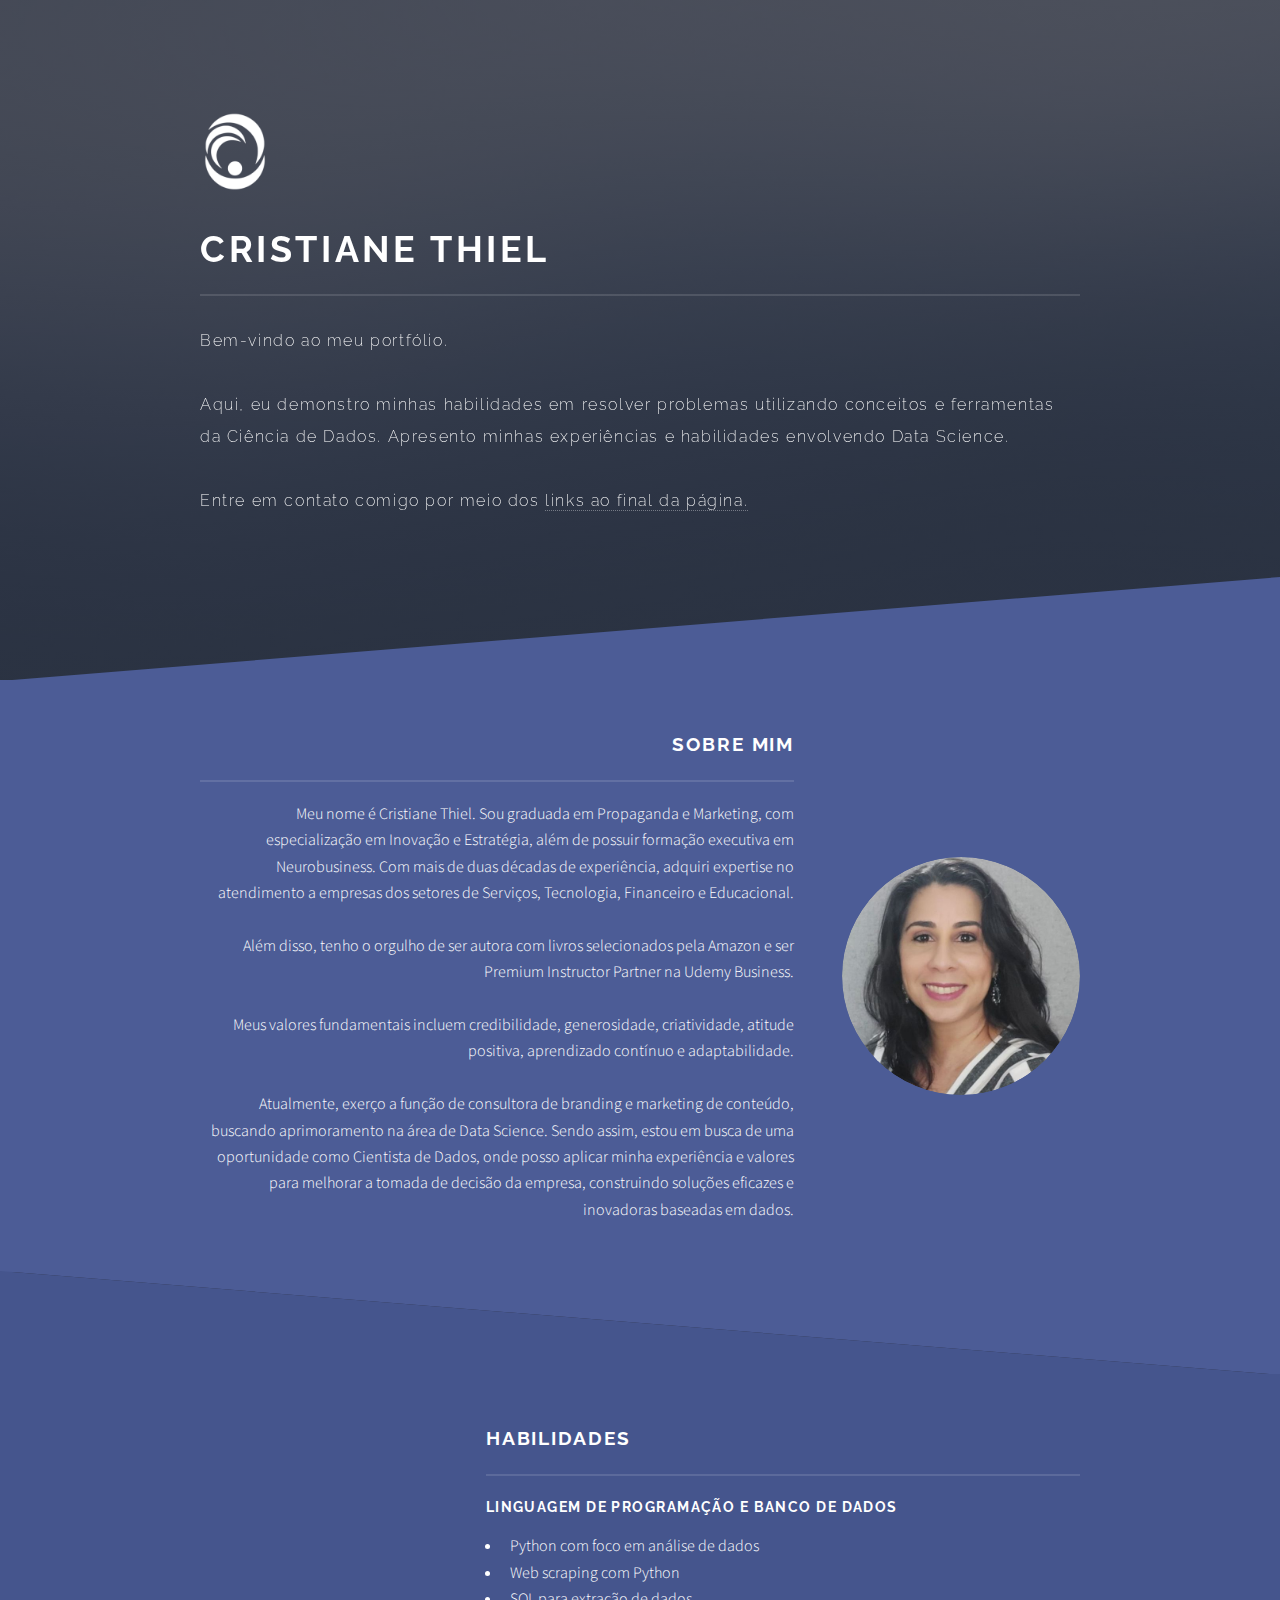
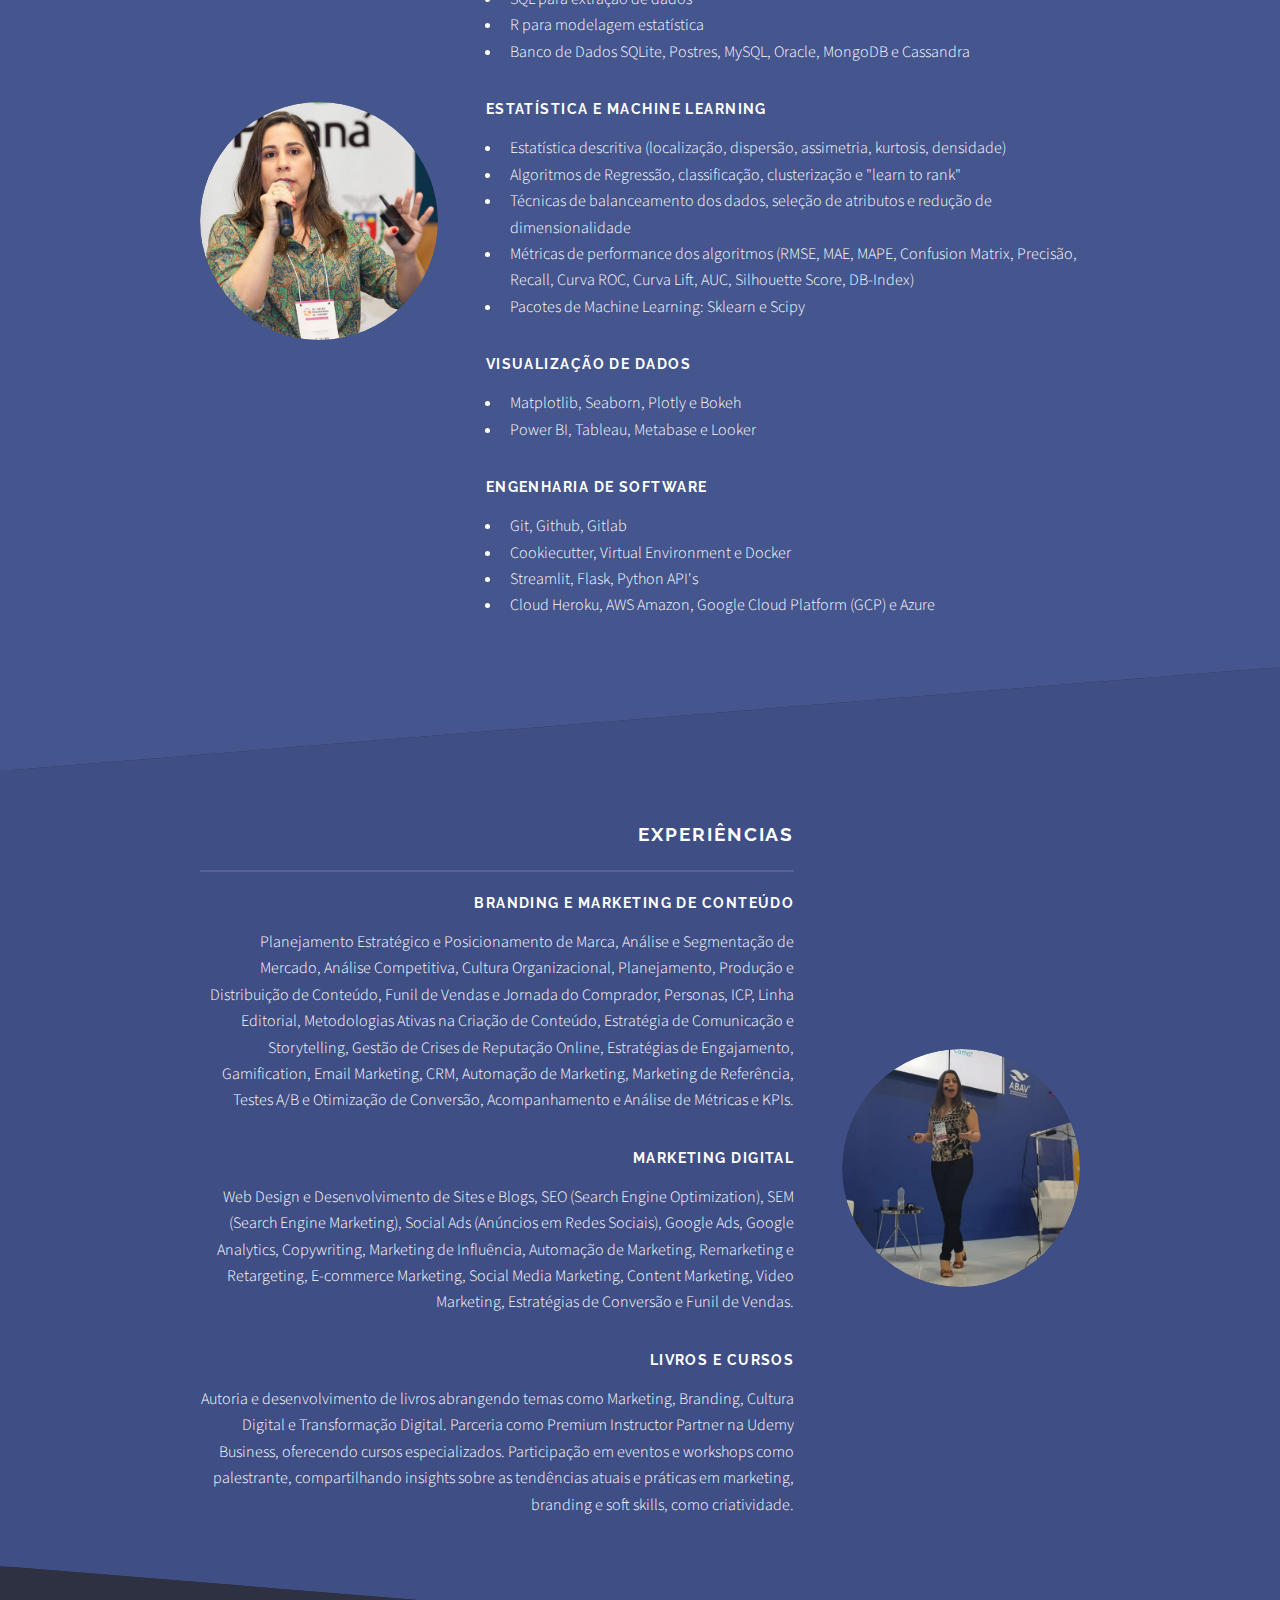
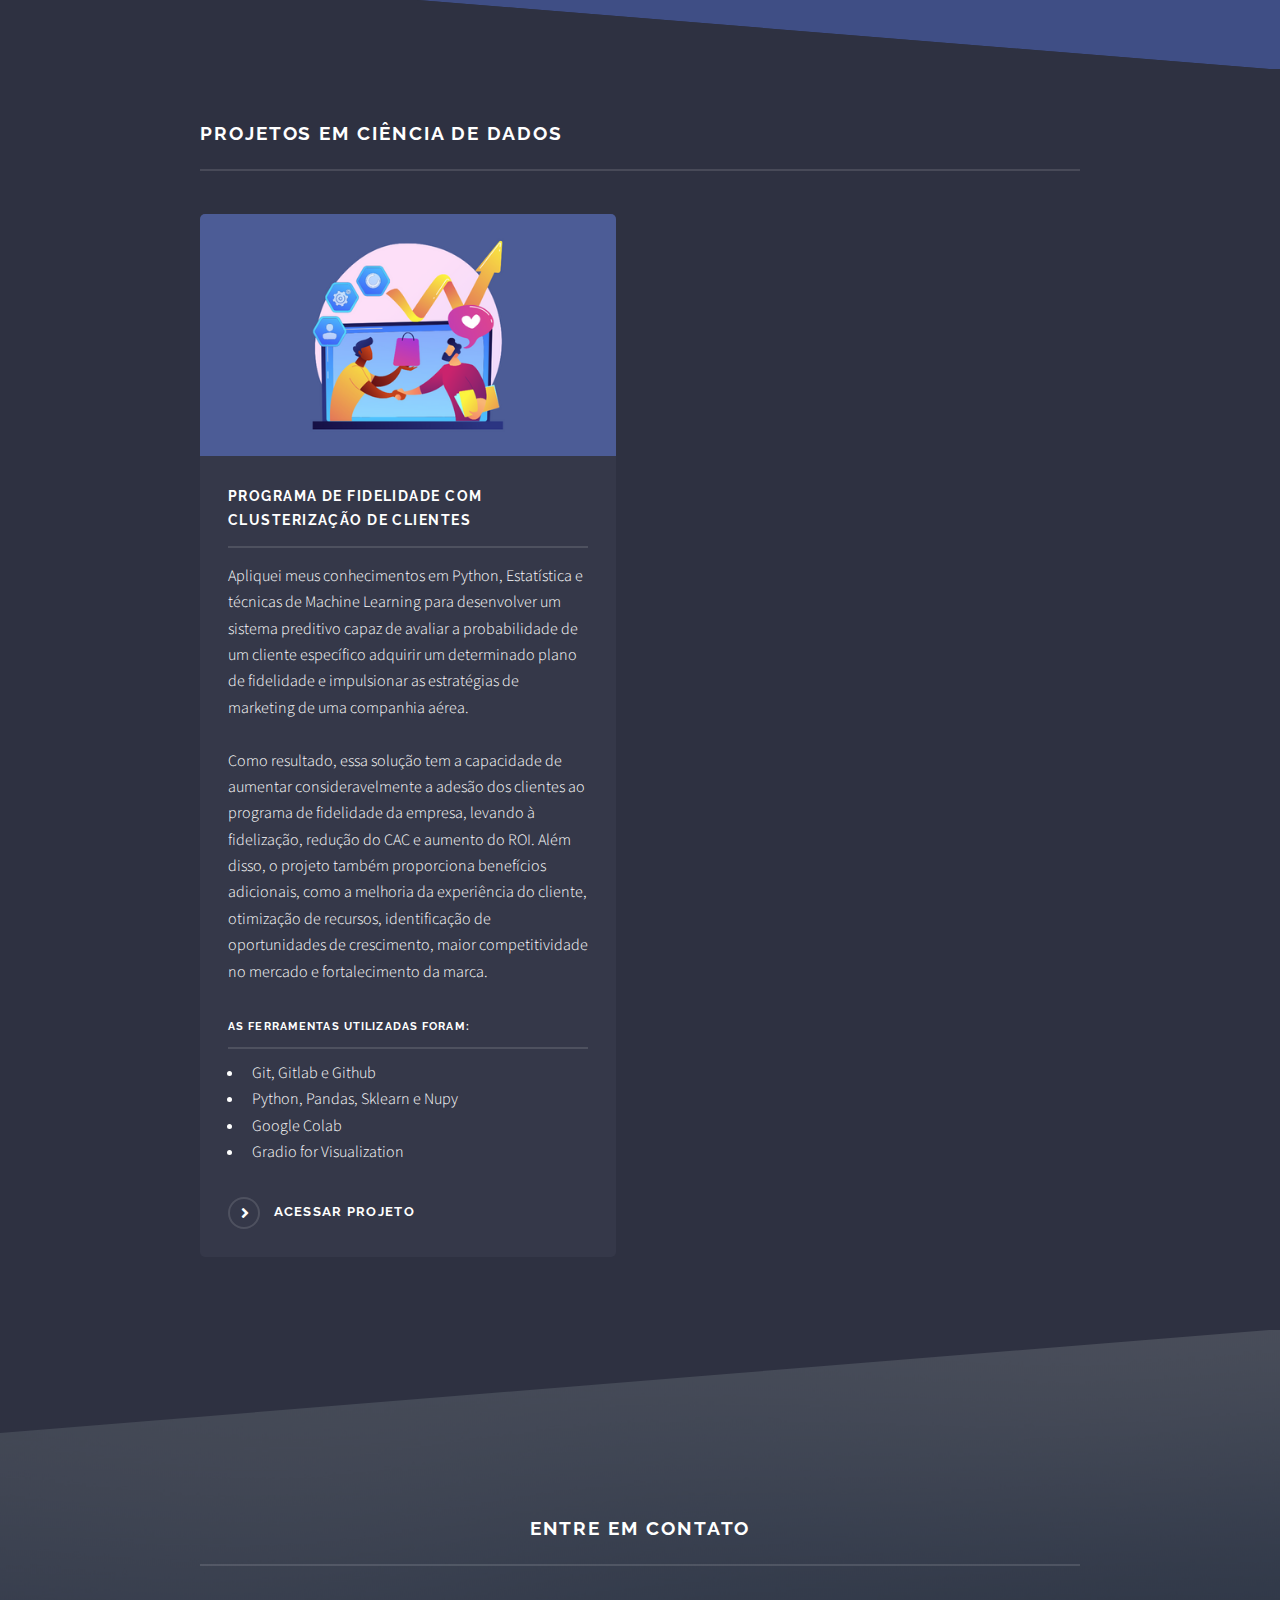
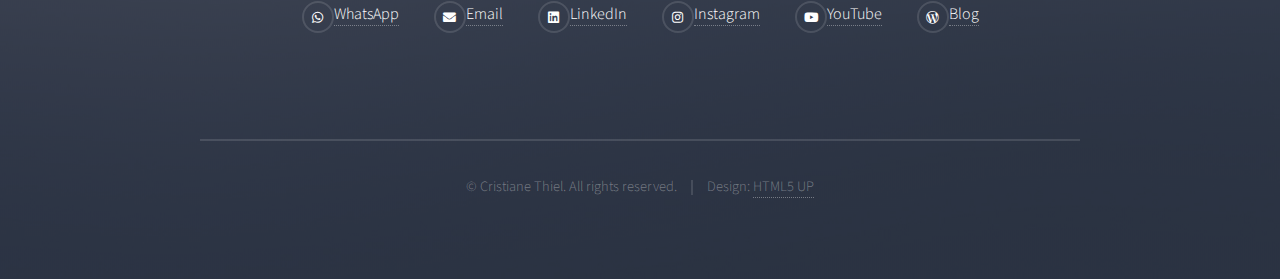
==== index.html @ 47aca39d "first commit" ====
<!DOCTYPE HTML>
<!--
	Solid State by HTML5 UP
	html5up.net | @ajlkn
	Free for personal and commercial use under the CCA 3.0 license (html5up.net/license)
-->
<html>
	<head>
		<title>Cristiane Thiel - Portfólio em Data Science</title>
		<meta charset="utf-8" />
		<meta name="viewport" content="width=device-width, initial-scale=1, user-scalable=no" />
		<link rel="stylesheet" href="assets/css/main.css" />
		<link rel=icon href=images/logo-cristiane-thiel-favicon.png>
		<noscript><link rel="stylesheet" href="assets/css/noscript.css" /></noscript>
	</head>
	<body class="is-preload">

		<!-- Page Wrapper -->
			<div id="page-wrapper">

				<!-- Header -->
					<header id="header" class="alt">
						<h1><a href="index.html">Cristiane Thiel</a></h1>
						<!--<nav>
							<a href="#menu">Menu</a>
						</nav>-->
					</header>

				<!-- Menu -->
					<nav id="menu">
						<div class="inner">
							<h2>Menu</h2>
							<ul class="links">
								<li><a href="index.html">Home</a></li>
								<li><a href="generic.html">Generic</a></li>
								<li><a href="elements.html">Elements</a></li>
								<li><a href="#">Log In</a></li>
								<li><a href="#">Sign Up</a></li>
							</ul>
							<a href="#" class="close">Close</a>
						</div>
					</nav>

				<!-- Banner -->
					<section id="banner">
						<div class="inner">
							<div class="logo"><img src="images/logo-cristiane-thiel.png" width="70" height="79"></span></div>
							<h2>CRISTIANE THIEL</h2>
							<p>Bem-vindo ao meu portfólio.<br><br>Aqui, eu demonstro minhas habilidades em resolver problemas utilizando conceitos e ferramentas da Ciência de Dados. Apresento minhas experiências e habilidades envolvendo Data Science.
								<br><br>Entre em contato comigo por meio dos <a href="#contato">links ao final da página.</a></p>
						</div>
					</section>

				<!-- Wrapper -->
					<section id="wrapper">

						<!-- One -->
							<section id="one" class="wrapper spotlight style1">
								<div class="inner">
									<a href="#" class="image"><img src="images/foto-perfil-cristiane-thiel.jpg" alt="" /></a>
									<div class="content">
										<h2 class="major">Sobre Mim</h2>
										<p>Meu nome é Cristiane Thiel. Sou graduada em Propaganda e Marketing, com especialização em Inovação e Estratégia, além de possuir formação executiva em Neurobusiness. Com mais de duas décadas de experiência, adquiri expertise no atendimento a empresas dos setores de Serviços, Tecnologia, Financeiro e Educacional.<br><br>Além disso, tenho o orgulho de ser autora com livros selecionados pela Amazon e ser Premium Instructor Partner na Udemy Business.<br><br>Meus valores fundamentais incluem credibilidade, generosidade, criatividade, atitude positiva, aprendizado contínuo e adaptabilidade.<br><br>Atualmente, exerço a função de consultora de branding e marketing de conteúdo, buscando aprimoramento na área de Data Science. Sendo assim, estou em busca de uma oportunidade como Cientista de Dados, onde posso aplicar minha experiência e valores para melhorar a tomada de decisão da empresa, construindo soluções eficazes e inovadoras baseadas em dados.<br></p>
										<!--<a href="#" class="special">Learn more</a>-->
									</div>
								</div>
							</section>

						<!-- Two -->
							<section id="two" class="wrapper alt spotlight style2">
								<div class="inner">
									<a href="#" class="image"><img src="images/foto-perfil-cristiane-thiel-palestra-01.jpg" alt="" /></a>
									<div class="content">
										<h2 class="major">Habilidades</h2>
										<h3>Linguagem de Programação e Banco de Dados</h3>
											<ul>
												<li>Python com foco em análise de dados</li>
												<li>Web scraping com Python</li>
												<li>SQL para extração de dados</li>
												<li>R para modelagem estatística</li>
												<li>Banco de Dados SQLite, Postres, MySQL, Oracle, MongoDB e Cassandra</li>
											</ul>
										<h3>Estatística e Machine Learning</h3>
											<ul>
												<li>Estatística descritiva (localização, dispersão, assimetria, kurtosis, densidade)</li>
												<li>Algoritmos de Regressão, classificação, clusterização e "learn to rank"</li>
												<li>Técnicas de balanceamento dos dados, seleção de atributos e redução de dimensionalidade</li>
												<li>Métricas de performance dos algoritmos (RMSE, MAE, MAPE, Confusion Matrix, Precisão, Recall, Curva ROC, Curva Lift, AUC, Silhouette Score, DB-Index)</li>
												<li>Pacotes de Machine Learning: Sklearn e Scipy</li>
											</ul>
										<h3>Visualização de Dados</h3>
											<ul>
												<li>Matplotlib, Seaborn, Plotly e Bokeh</li>
												<li>Power BI, Tableau, Metabase e Looker</li>
											</ul>
										<h3>Engenharia de Software</h3>
											<ul>
												<li>Git, Github, Gitlab</li>
												<li>Cookiecutter, Virtual Environment e Docker</li>
												<li>Streamlit, Flask, Python API's</li>
												<li>Cloud Heroku, AWS Amazon, Google Cloud Platform (GCP) e Azure</li>
											</ul>
										<!--<a href="#" class="special">Saiba Mais?</a>-->
									</div>
								</div>
							</section>

						<!-- Three -->
							<section id="three" class="wrapper spotlight style3">
								<div class="inner">
									<a href="#" class="image"><img src="images/foto-perfil-cristiane-thiel-palestra-02.jpg" alt="" /></a>
									<div class="content">
										<h2 class="major">Experiências</h2>
										<h3>Branding e Marketing de Conteúdo</h3>
										<p>Planejamento Estratégico e Posicionamento de Marca, Análise e Segmentação de Mercado, Análise Competitiva, Cultura Organizacional, Planejamento, Produção e Distribuição de Conteúdo, Funil de Vendas e Jornada do Comprador, Personas, ICP, Linha Editorial, Metodologias Ativas na Criação de Conteúdo, Estratégia de Comunicação e Storytelling, Gestão de Crises de Reputação Online, Estratégias de Engajamento, Gamification, Email Marketing, CRM, Automação de Marketing, Marketing de Referência, Testes A/B e Otimização de Conversão, Acompanhamento e Análise de Métricas e KPIs.</p>
										<h3>Marketing Digital</h3>
										<p>Web Design e Desenvolvimento de Sites e Blogs, SEO (Search Engine Optimization), SEM (Search Engine Marketing), Social Ads (Anúncios em Redes Sociais), Google Ads, Google Analytics, Copywriting, Marketing de Influência, Automação de Marketing, Remarketing e Retargeting, E-commerce Marketing, Social Media Marketing, Content Marketing, Video Marketing, Estratégias de Conversão e Funil de Vendas.</p>
										<h3>Livros e Cursos</h3>
										<p>Autoria e desenvolvimento de livros abrangendo temas como Marketing, Branding, Cultura Digital e Transformação Digital. Parceria como Premium Instructor Partner na Udemy Business, oferecendo cursos especializados. Participação em eventos e workshops como palestrante, compartilhando insights sobre as tendências atuais e práticas em marketing, branding e soft skills, como criatividade.</p>
										<!--<a href="#" class="special">Learn more</a>-->
									</div>
								</div>
							</section>

						<!-- Four -->
							<section id="four" class="wrapper alt style1">
								<div class="inner">
									<h2 class="major">Projetos em Ciência de Dados</h2>
									<section class="features">
										<article>
											<a href="#" class="image"><img src="images/projeto-01.png" alt="" /></a>
											<h3 class="major">Programa de Fidelidade com Clusterização de Clientes</h3>
											<p>
												Apliquei meus conhecimentos em Python, Estatística e técnicas de Machine Learning para desenvolver um sistema preditivo capaz de avaliar a probabilidade de um cliente específico adquirir um determinado plano de fidelidade e impulsionar as estratégias de marketing de uma companhia aérea. <br><br>Como resultado, essa solução tem a capacidade de aumentar consideravelmente a adesão dos clientes ao programa de fidelidade da empresa, levando à fidelização, redução do CAC e aumento do ROI. Além disso, o projeto também proporciona benefícios adicionais, como a melhoria da experiência do cliente, otimização de recursos, identificação de oportunidades de crescimento, maior competitividade no mercado e fortalecimento da marca.</p>
											<h4 class="major">As Ferramentas Utilizadas Foram:</h4>
												<ul>
												<li>Git, Gitlab e Github</li>
												<li>Python, Pandas, Sklearn e Nupy</li>
												<li>Google Colab</li>
												<li>Gradio for Visualization</li>
											</ul>
											<a href="#" class="special">Acessar Projeto</a>
										</article>
										
										<!-- mais projetos...
										
										<article>
											<a href="#" class="image"><img src="images/pic05.jpg" alt="" /></a>
											<h3 class="major">Nisl placerat</h3>
											<p>Lorem ipsum dolor sit amet, consectetur adipiscing vehicula id nulla dignissim dapibus ultrices.</p>
											<a href="#" class="special">Learn more</a>
										</article>
										<article>
											<a href="#" class="image"><img src="images/pic06.jpg" alt="" /></a>
											<h3 class="major">Ante fermentum</h3>
											<p>Lorem ipsum dolor sit amet, consectetur adipiscing vehicula id nulla dignissim dapibus ultrices.</p>
											<a href="#" class="special">Learn more</a>
										</article>
										<article>
											<a href="#" class="image"><img src="images/pic07.jpg" alt="" /></a>
											<h3 class="major">Fusce consequat</h3>
											<p>Lorem ipsum dolor sit amet, consectetur adipiscing vehicula id nulla dignissim dapibus ultrices.</p>
											<a href="#" class="special">Learn more</a>
										</article>
									-->
									</section>
									<!--<ul class="actions">
										<li><a href="#" class="button">Browse All</a></li>
									</ul>-->
								</div>
							</section>

					</section>

				<!-- Footer -->
					<section id="footer">
						<div class="inner">
							<h2 class="major" id="contato">Entre em Contato</h2>
							<!--<p>Preencha o o formulário e envie sua mensagem.</p>
							<form method="post" action="#">
								<div class="fields">
									<div class="field">
										<label for="name">Nome</label>
										<input type="text" name="name" id="name" />
									</div>
									<div class="field">
										<label for="email">Email</label>
										<input type="email" name="email" id="email" />
									</div>
									<div class="field">
										<label for="message">Mensagem</label>
										<textarea name="message" id="message" rows="4"></textarea>
									</div>
								</div>
								<ul class="actions">
									<li><input type="submit" value="Enviar" /></li>
								</ul>
							</form>
						-->
							<ul class="contact">
								<li class="icon brands fa-whatsapp"><a href="https://api.whatsapp.com/send?phone=5521995182221" target="_blank">WhatsApp</a></li>
								<li class="icon solid fa-envelope"><a href="mailto:datascience@cristianethiel.com.br" target="_blank">Email</a></li>
								<li class="icon brands fa-linkedin"><a href="https://www.linkedin.com/in/cristianethiel/" target="_blank">LinkedIn</a></li>
								<li class="icon brands fa-instagram"><a href="https://www.instagram.com/cristianethiel/" target="_blank">Instagram</a></li>
								<li class="icon brands fa-youtube"><a href="https://www.youtube.com/channel/UCXxcQu6K8jNsBIZV1xP_kGg?sub_confirmation=1" target="_blank">YouTube</a></li>
								<li class="icon brands fa-wordpress-simple"><a href="https://cristianethiel.com.br/" target="_blank">Blog</a></li>
							</ul>
							<ul class="copyright">
								<li>&copy; Cristiane Thiel. All rights reserved.</li><li>Design: <a href="http://html5up.net">HTML5 UP</a></li>
							</ul>
						</div>
					</section>

			</div>

		<!-- Scripts -->
			<script src="assets/js/jquery.min.js"></script>
			<script src="assets/js/jquery.scrollex.min.js"></script>
			<script src="assets/js/browser.min.js"></script>
			<script src="assets/js/breakpoints.min.js"></script>
			<script src="assets/js/util.js"></script>
			<script src="assets/js/main.js"></script>

	</body>
</html>
---- assets/css/main.css ----
@import url(fontawesome-all.min.css);
@import url("https://fonts.googleapis.com/css?family=Raleway:200,700|Source+Sans+Pro:300,600,300italic,600italic");

/*
	Solid State by HTML5 UP
	html5up.net | @ajlkn
	Free for personal and commercial use under the CCA 3.0 license (html5up.net/license)
*/

html, body, div, span, applet, object,
iframe, h1, h2, h3, h4, h5, h6, p, blockquote,
pre, a, abbr, acronym, address, big, cite,
code, del, dfn, em, img, ins, kbd, q, s, samp,
small, strike, strong, sub, sup, tt, var, b,
u, i, center, dl, dt, dd, ol, ul, li, fieldset,
form, label, legend, table, caption, tbody,
tfoot, thead, tr, th, td, article, aside,
canvas, details, embed, figure, figcaption,
footer, header, hgroup, menu, nav, output, ruby,
section, summary, time, mark, audio, video {
	margin: 0;
	padding: 0;
	border: 0;
	font-size: 100%;
	font: inherit;
	vertical-align: baseline;}

article, aside, details, figcaption, figure,
footer, header, hgroup, menu, nav, section {
	display: block;}

body {
	line-height: 1;
}

ol, ul {
	list-style: none;
}

blockquote, q {
	quotes: none;
}

	blockquote:before, blockquote:after, q:before, q:after {
		content: '';
		content: none;
	}

table {
	border-collapse: collapse;
	border-spacing: 0;
}

body {
	-webkit-text-size-adjust: none;
}

mark {
	background-color: transparent;
	color: inherit;
}

input::-moz-focus-inner {
	border: 0;
	padding: 0;
}

input, select, textarea {
	-moz-appearance: none;
	-webkit-appearance: none;
	-ms-appearance: none;
	appearance: none;
}

/* Basic */

	@-ms-viewport {
		width: device-width;
	}

	body {
		-ms-overflow-style: scrollbar;
	}

	@media screen and (max-width: 480px) {

		html, body {
			min-width: 320px;
		}

	}

	html {
		box-sizing: border-box;
	}

	*, *:before, *:after {
		box-sizing: inherit;
	}

	body {
		background-color: #2e3141;
		background-image: linear-gradient(to top, rgba(46, 49, 65, 0.8), rgba(46, 49, 65, 0.8)), url("../../images/bg.jpg");
		background-size: auto,
 cover;
		background-attachment: fixed,
 fixed;
		background-position: center,
 center;
	}

		body.is-preload *, body.is-preload *:before, body.is-preload *:after {
			-moz-animation: none !important;
			-webkit-animation: none !important;
			-ms-animation: none !important;
			animation: none !important;
			-moz-transition: none !important;
			-webkit-transition: none !important;
			-ms-transition: none !important;
			transition: none !important;
		}

/* Type */

	body, input, select, textarea {
		color: #ffffff;
		font-family: "Source Sans Pro", Helvetica, sans-serif;
		font-size: 16.5pt;
		font-weight: 300;
		line-height: 1.65;
	}

		@media screen and (max-width: 1680px) {

			body, input, select, textarea {
				font-size: 13pt;
			}

		}

		@media screen and (max-width: 1280px) {

			body, input, select, textarea {
				font-size: 12pt;
			}

		}

		@media screen and (max-width: 980px) {

			body, input, select, textarea {
				font-size: 12pt;
			}

		}

		@media screen and (max-width: 736px) {

			body, input, select, textarea {
				font-size: 12pt;
			}

		}

		@media screen and (max-width: 480px) {

			body, input, select, textarea {
				font-size: 12pt;
			}

		}

	a {
		-moz-transition: color 0.2s ease-in-out, border-bottom-color 0.2s ease-in-out;
		-webkit-transition: color 0.2s ease-in-out, border-bottom-color 0.2s ease-in-out;
		-ms-transition: color 0.2s ease-in-out, border-bottom-color 0.2s ease-in-out;
		transition: color 0.2s ease-in-out, border-bottom-color 0.2s ease-in-out;
		border-bottom: dotted 1px rgba(255, 255, 255, 0.35);
		color: #ffffff;
		text-decoration: none;
	}

		a:hover {
			border-bottom-color: transparent;
			color: #ffffff !important;
		}

		a.special:not(.button) {
			text-decoration: none;
			border-bottom: 0;
			display: block;
			font-family: Raleway, Helvetica, sans-serif;
			font-size: 0.8em;
			font-weight: 700;
			letter-spacing: 0.1em;
			margin: 0 0 2em 0;
			text-transform: uppercase;
		}

			a.special:not(.button):before {
				-moz-osx-font-smoothing: grayscale;
				-webkit-font-smoothing: antialiased;
				display: inline-block;
				font-style: normal;
				font-variant: normal;
				text-rendering: auto;
				line-height: 1;
				text-transform: none !important;
				font-family: 'Font Awesome 5 Free';
				font-weight: 900;
			}

			a.special:not(.button):before {
				-moz-transition: background-color 0.2s ease-in-out;
				-webkit-transition: background-color 0.2s ease-in-out;
				-ms-transition: background-color 0.2s ease-in-out;
				transition: background-color 0.2s ease-in-out;
				border-radius: 100%;
				border: solid 2px rgba(255, 255, 255, 0.125);
				content: '\f105';
				display: inline-block;
				font-size: 1.25em;
				height: 2em;
				line-height: 1.75em;
				margin-right: 0.85em;
				text-align: center;
				text-indent: 0.15em;
				vertical-align: middle;
				width: 2em;
			}

			a.special:not(.button):hover:before {
				background-color: rgba(255, 255, 255, 0.025);
			}

			a.special:not(.button):active:before {
				background-color: rgba(255, 255, 255, 0.075);
			}

	strong, b {
		color: #ffffff;
		font-weight: 600;
	}

	em, i {
		font-style: italic;
	}

	p {
		margin: 0 0 2em 0;
	}

	h1, h2, h3, h4, h5, h6 {
		color: #ffffff;
		font-family: Raleway, Helvetica, sans-serif;
		font-weight: 700;
		letter-spacing: 0.1em;
		margin: 0 0 1em 0;
		text-transform: uppercase;
	}

		h1 a, h2 a, h3 a, h4 a, h5 a, h6 a {
			color: inherit;
			text-decoration: none;
			border-bottom: 0;
		}

		h1 span, h2 span, h3 span, h4 span, h5 span, h6 span {
			font-weight: 200;
		}

		h1.major, h2.major, h3.major, h4.major, h5.major, h6.major {
			padding-bottom: 1em;
			border-bottom: solid 2px rgba(255, 255, 255, 0.125);
		}

	h2 {
		font-size: 1.2em;
	}

	h3 {
		font-size: 0.9em;
	}

	h4 {
		font-size: 0.7em;
	}

	h5 {
		font-size: 0.7em;
	}

	h6 {
		font-size: 0.7em;
	}

	@media screen and (max-width: 736px) {

		h2 {
			font-size: 1em;
		}

		h3 {
			font-size: 0.8em;
		}

	}

	sub {
		font-size: 0.8em;
		position: relative;
		top: 0.5em;
	}

	sup {
		font-size: 0.8em;
		position: relative;
		top: -0.5em;
	}

	blockquote {
		border-left: solid 4px rgba(255, 255, 255, 0.125);
		font-style: italic;
		margin: 0 0 2em 0;
		padding: 0.5em 0 0.5em 2em;
	}

	code {
		background: rgba(255, 255, 255, 0.025);
		border-radius: 5px;
		border: solid 2px rgba(255, 255, 255, 0.125);
		font-family: "Courier New", monospace;
		font-size: 0.9em;
		margin: 0 0.25em;
		padding: 0.25em 0.65em;
	}

	pre {
		-webkit-overflow-scrolling: touch;
		font-family: "Courier New", monospace;
		font-size: 0.9em;
		margin: 0 0 2em 0;
	}

		pre code {
			display: block;
			line-height: 1.75em;
			padding: 1em 1.5em;
			overflow-x: auto;
		}

	hr {
		border: 0;
		border-bottom: solid 2px rgba(255, 255, 255, 0.125);
		margin: 2.5em 0;
	}

		hr.major {
			margin: 4em 0;
		}

	.align-left {
		text-align: left;
	}

	.align-center {
		text-align: center;
	}

	.align-right {
		text-align: right;
	}

/* Row */

	.row {
		display: flex;
		flex-wrap: wrap;
		box-sizing: border-box;
		align-items: stretch;
	}

		.row > * {
			box-sizing: border-box;
		}

		.row.gtr-uniform > * > :last-child {
			margin-bottom: 0;
		}

		.row.aln-left {
			justify-content: flex-start;
		}

		.row.aln-center {
			justify-content: center;
		}

		.row.aln-right {
			justify-content: flex-end;
		}

		.row.aln-top {
			align-items: flex-start;
		}

		.row.aln-middle {
			align-items: center;
		}

		.row.aln-bottom {
			align-items: flex-end;
		}

		.row > .imp {
			order: -1;
		}

		.row > .col-1 {
			width: 8.33333%;
		}

		.row > .off-1 {
			margin-left: 8.33333%;
		}

		.row > .col-2 {
			width: 16.66667%;
		}

		.row > .off-2 {
			margin-left: 16.66667%;
		}

		.row > .col-3 {
			width: 25%;
		}

		.row > .off-3 {
			margin-left: 25%;
		}

		.row > .col-4 {
			width: 33.33333%;
		}

		.row > .off-4 {
			margin-left: 33.33333%;
		}

		.row > .col-5 {
			width: 41.66667%;
		}

		.row > .off-5 {
			margin-left: 41.66667%;
		}

		.row > .col-6 {
			width: 50%;
		}

		.row > .off-6 {
			margin-left: 50%;
		}

		.row > .col-7 {
			width: 58.33333%;
		}

		.row > .off-7 {
			margin-left: 58.33333%;
		}

		.row > .col-8 {
			width: 66.66667%;
		}

		.row > .off-8 {
			margin-left: 66.66667%;
		}

		.row > .col-9 {
			width: 75%;
		}

		.row > .off-9 {
			margin-left: 75%;
		}

		.row > .col-10 {
			width: 83.33333%;
		}

		.row > .off-10 {
			margin-left: 83.33333%;
		}

		.row > .col-11 {
			width: 91.66667%;
		}

		.row > .off-11 {
			margin-left: 91.66667%;
		}

		.row > .col-12 {
			width: 100%;
		}

		.row > .off-12 {
			margin-left: 100%;
		}

		.row.gtr-0 {
			margin-top: 0;
			margin-left: 0em;
		}

			.row.gtr-0 > * {
				padding: 0 0 0 0em;
			}

			.row.gtr-0.gtr-uniform {
				margin-top: 0em;
			}

				.row.gtr-0.gtr-uniform > * {
					padding-top: 0em;
				}

		.row.gtr-25 {
			margin-top: 0;
			margin-left: -0.4375em;
		}

			.row.gtr-25 > * {
				padding: 0 0 0 0.4375em;
			}

			.row.gtr-25.gtr-uniform {
				margin-top: -0.4375em;
			}

				.row.gtr-25.gtr-uniform > * {
					padding-top: 0.4375em;
				}

		.row.gtr-50 {
			margin-top: 0;
			margin-left: -0.875em;
		}

			.row.gtr-50 > * {
				padding: 0 0 0 0.875em;
			}

			.row.gtr-50.gtr-uniform {
				margin-top: -0.875em;
			}

				.row.gtr-50.gtr-uniform > * {
					padding-top: 0.875em;
				}

		.row {
			margin-top: 0;
			margin-left: -1.75em;
		}

			.row > * {
				padding: 0 0 0 1.75em;
			}

			.row.gtr-uniform {
				margin-top: -1.75em;
			}

				.row.gtr-uniform > * {
					padding-top: 1.75em;
				}

		.row.gtr-150 {
			margin-top: 0;
			margin-left: -2.625em;
		}

			.row.gtr-150 > * {
				padding: 0 0 0 2.625em;
			}

			.row.gtr-150.gtr-uniform {
				margin-top: -2.625em;
			}

				.row.gtr-150.gtr-uniform > * {
					padding-top: 2.625em;
				}

		.row.gtr-200 {
			margin-top: 0;
			margin-left: -3.5em;
		}

			.row.gtr-200 > * {
				padding: 0 0 0 3.5em;
			}

			.row.gtr-200.gtr-uniform {
				margin-top: -3.5em;
			}

				.row.gtr-200.gtr-uniform > * {
					padding-top: 3.5em;
				}

		@media screen and (max-width: 1680px) {

			.row {
				display: flex;
				flex-wrap: wrap;
				box-sizing: border-box;
				align-items: stretch;
			}

				.row > * {
					box-sizing: border-box;
				}

				.row.gtr-uniform > * > :last-child {
					margin-bottom: 0;
				}

				.row.aln-left {
					justify-content: flex-start;
				}

				.row.aln-center {
					justify-content: center;
				}

				.row.aln-right {
					justify-content: flex-end;
				}

				.row.aln-top {
					align-items: flex-start;
				}

				.row.aln-middle {
					align-items: center;
				}

				.row.aln-bottom {
					align-items: flex-end;
				}

				.row > .imp-xlarge {
					order: -1;
				}

				.row > .col-1-xlarge {
					width: 8.33333%;
				}

				.row > .off-1-xlarge {
					margin-left: 8.33333%;
				}

				.row > .col-2-xlarge {
					width: 16.66667%;
				}

				.row > .off-2-xlarge {
					margin-left: 16.66667%;
				}

				.row > .col-3-xlarge {
					width: 25%;
				}

				.row > .off-3-xlarge {
					margin-left: 25%;
				}

				.row > .col-4-xlarge {
					width: 33.33333%;
				}

				.row > .off-4-xlarge {
					margin-left: 33.33333%;
				}

				.row > .col-5-xlarge {
					width: 41.66667%;
				}

				.row > .off-5-xlarge {
					margin-left: 41.66667%;
				}

				.row > .col-6-xlarge {
					width: 50%;
				}

				.row > .off-6-xlarge {
					margin-left: 50%;
				}

				.row > .col-7-xlarge {
					width: 58.33333%;
				}

				.row > .off-7-xlarge {
					margin-left: 58.33333%;
				}

				.row > .col-8-xlarge {
					width: 66.66667%;
				}

				.row > .off-8-xlarge {
					margin-left: 66.66667%;
				}

				.row > .col-9-xlarge {
					width: 75%;
				}

				.row > .off-9-xlarge {
					margin-left: 75%;
				}

				.row > .col-10-xlarge {
					width: 83.33333%;
				}

				.row > .off-10-xlarge {
					margin-left: 83.33333%;
				}

				.row > .col-11-xlarge {
					width: 91.66667%;
				}

				.row > .off-11-xlarge {
					margin-left: 91.66667%;
				}

				.row > .col-12-xlarge {
					width: 100%;
				}

				.row > .off-12-xlarge {
					margin-left: 100%;
				}

				.row.gtr-0 {
					margin-top: 0;
					margin-left: 0em;
				}

					.row.gtr-0 > * {
						padding: 0 0 0 0em;
					}

					.row.gtr-0.gtr-uniform {
						margin-top: 0em;
					}

						.row.gtr-0.gtr-uniform > * {
							padding-top: 0em;
						}

				.row.gtr-25 {
					margin-top: 0;
					margin-left: -0.4375em;
				}

					.row.gtr-25 > * {
						padding: 0 0 0 0.4375em;
					}

					.row.gtr-25.gtr-uniform {
						margin-top: -0.4375em;
					}

						.row.gtr-25.gtr-uniform > * {
							padding-top: 0.4375em;
						}

				.row.gtr-50 {
					margin-top: 0;
					margin-left: -0.875em;
				}

					.row.gtr-50 > * {
						padding: 0 0 0 0.875em;
					}

					.row.gtr-50.gtr-uniform {
						margin-top: -0.875em;
					}

						.row.gtr-50.gtr-uniform > * {
							padding-top: 0.875em;
						}

				.row {
					margin-top: 0;
					margin-left: -1.75em;
				}

					.row > * {
						padding: 0 0 0 1.75em;
					}

					.row.gtr-uniform {
						margin-top: -1.75em;
					}

						.row.gtr-uniform > * {
							padding-top: 1.75em;
						}

				.row.gtr-150 {
					margin-top: 0;
					margin-left: -2.625em;
				}

					.row.gtr-150 > * {
						padding: 0 0 0 2.625em;
					}

					.row.gtr-150.gtr-uniform {
						margin-top: -2.625em;
					}

						.row.gtr-150.gtr-uniform > * {
							padding-top: 2.625em;
						}

				.row.gtr-200 {
					margin-top: 0;
					margin-left: -3.5em;
				}

					.row.gtr-200 > * {
						padding: 0 0 0 3.5em;
					}

					.row.gtr-200.gtr-uniform {
						margin-top: -3.5em;
					}

						.row.gtr-200.gtr-uniform > * {
							padding-top: 3.5em;
						}

		}

		@media screen and (max-width: 1280px) {

			.row {
				display: flex;
				flex-wrap: wrap;
				box-sizing: border-box;
				align-items: stretch;
			}

				.row > * {
					box-sizing: border-box;
				}

				.row.gtr-uniform > * > :last-child {
					margin-bottom: 0;
				}

				.row.aln-left {
					justify-content: flex-start;
				}

				.row.aln-center {
					justify-content: center;
				}

				.row.aln-right {
					justify-content: flex-end;
				}

				.row.aln-top {
					align-items: flex-start;
				}

				.row.aln-middle {
					align-items: center;
				}

				.row.aln-bottom {
					align-items: flex-end;
				}

				.row > .imp-large {
					order: -1;
				}

				.row > .col-1-large {
					width: 8.33333%;
				}

				.row > .off-1-large {
					margin-left: 8.33333%;
				}

				.row > .col-2-large {
					width: 16.66667%;
				}

				.row > .off-2-large {
					margin-left: 16.66667%;
				}

				.row > .col-3-large {
					width: 25%;
				}

				.row > .off-3-large {
					margin-left: 25%;
				}

				.row > .col-4-large {
					width: 33.33333%;
				}

				.row > .off-4-large {
					margin-left: 33.33333%;
				}

				.row > .col-5-large {
					width: 41.66667%;
				}

				.row > .off-5-large {
					margin-left: 41.66667%;
				}

				.row > .col-6-large {
					width: 50%;
				}

				.row > .off-6-large {
					margin-left: 50%;
				}

				.row > .col-7-large {
					width: 58.33333%;
				}

				.row > .off-7-large {
					margin-left: 58.33333%;
				}

				.row > .col-8-large {
					width: 66.66667%;
				}

				.row > .off-8-large {
					margin-left: 66.66667%;
				}

				.row > .col-9-large {
					width: 75%;
				}

				.row > .off-9-large {
					margin-left: 75%;
				}

				.row > .col-10-large {
					width: 83.33333%;
				}

				.row > .off-10-large {
					margin-left: 83.33333%;
				}

				.row > .col-11-large {
					width: 91.66667%;
				}

				.row > .off-11-large {
					margin-left: 91.66667%;
				}

				.row > .col-12-large {
					width: 100%;
				}

				.row > .off-12-large {
					margin-left: 100%;
				}

				.row.gtr-0 {
					margin-top: 0;
					margin-left: 0em;
				}

					.row.gtr-0 > * {
						padding: 0 0 0 0em;
					}

					.row.gtr-0.gtr-uniform {
						margin-top: 0em;
					}

						.row.gtr-0.gtr-uniform > * {
							padding-top: 0em;
						}

				.row.gtr-25 {
					margin-top: 0;
					margin-left: -0.4375em;
				}

					.row.gtr-25 > * {
						padding: 0 0 0 0.4375em;
					}

					.row.gtr-25.gtr-uniform {
						margin-top: -0.4375em;
					}

						.row.gtr-25.gtr-uniform > * {
							padding-top: 0.4375em;
						}

				.row.gtr-50 {
					margin-top: 0;
					margin-left: -0.875em;
				}

					.row.gtr-50 > * {
						padding: 0 0 0 0.875em;
					}

					.row.gtr-50.gtr-uniform {
						margin-top: -0.875em;
					}

						.row.gtr-50.gtr-uniform > * {
							padding-top: 0.875em;
						}

				.row {
					margin-top: 0;
					margin-left: -1.75em;
				}

					.row > * {
						padding: 0 0 0 1.75em;
					}

					.row.gtr-uniform {
						margin-top: -1.75em;
					}

						.row.gtr-uniform > * {
							padding-top: 1.75em;
						}

				.row.gtr-150 {
					margin-top: 0;
					margin-left: -2.625em;
				}

					.row.gtr-150 > * {
						padding: 0 0 0 2.625em;
					}

					.row.gtr-150.gtr-uniform {
						margin-top: -2.625em;
					}

						.row.gtr-150.gtr-uniform > * {
							padding-top: 2.625em;
						}

				.row.gtr-200 {
					margin-top: 0;
					margin-left: -3.5em;
				}

					.row.gtr-200 > * {
						padding: 0 0 0 3.5em;
					}

					.row.gtr-200.gtr-uniform {
						margin-top: -3.5em;
					}

						.row.gtr-200.gtr-uniform > * {
							padding-top: 3.5em;
						}

		}

		@media screen and (max-width: 980px) {

			.row {
				display: flex;
				flex-wrap: wrap;
				box-sizing: border-box;
				align-items: stretch;
			}

				.row > * {
					box-sizing: border-box;
				}

				.row.gtr-uniform > * > :last-child {
					margin-bottom: 0;
				}

				.row.aln-left {
					justify-content: flex-start;
				}

				.row.aln-center {
					justify-content: center;
				}

				.row.aln-right {
					justify-content: flex-end;
				}

				.row.aln-top {
					align-items: flex-start;
				}

				.row.aln-middle {
					align-items: center;
				}

				.row.aln-bottom {
					align-items: flex-end;
				}

				.row > .imp-medium {
					order: -1;
				}

				.row > .col-1-medium {
					width: 8.33333%;
				}

				.row > .off-1-medium {
					margin-left: 8.33333%;
				}

				.row > .col-2-medium {
					width: 16.66667%;
				}

				.row > .off-2-medium {
					margin-left: 16.66667%;
				}

				.row > .col-3-medium {
					width: 25%;
				}

				.row > .off-3-medium {
					margin-left: 25%;
				}

				.row > .col-4-medium {
					width: 33.33333%;
				}

				.row > .off-4-medium {
					margin-left: 33.33333%;
				}

				.row > .col-5-medium {
					width: 41.66667%;
				}

				.row > .off-5-medium {
					margin-left: 41.66667%;
				}

				.row > .col-6-medium {
					width: 50%;
				}

				.row > .off-6-medium {
					margin-left: 50%;
				}

				.row > .col-7-medium {
					width: 58.33333%;
				}

				.row > .off-7-medium {
					margin-left: 58.33333%;
				}

				.row > .col-8-medium {
					width: 66.66667%;
				}

				.row > .off-8-medium {
					margin-left: 66.66667%;
				}

				.row > .col-9-medium {
					width: 75%;
				}

				.row > .off-9-medium {
					margin-left: 75%;
				}

				.row > .col-10-medium {
					width: 83.33333%;
				}

				.row > .off-10-medium {
					margin-left: 83.33333%;
				}

				.row > .col-11-medium {
					width: 91.66667%;
				}

				.row > .off-11-medium {
					margin-left: 91.66667%;
				}

				.row > .col-12-medium {
					width: 100%;
				}

				.row > .off-12-medium {
					margin-left: 100%;
				}

				.row.gtr-0 {
					margin-top: 0;
					margin-left: 0em;
				}

					.row.gtr-0 > * {
						padding: 0 0 0 0em;
					}

					.row.gtr-0.gtr-uniform {
						margin-top: 0em;
					}

						.row.gtr-0.gtr-uniform > * {
							padding-top: 0em;
						}

				.row.gtr-25 {
					margin-top: 0;
					margin-left: -0.4375em;
				}

					.row.gtr-25 > * {
						padding: 0 0 0 0.4375em;
					}

					.row.gtr-25.gtr-uniform {
						margin-top: -0.4375em;
					}

						.row.gtr-25.gtr-uniform > * {
							padding-top: 0.4375em;
						}

				.row.gtr-50 {
					margin-top: 0;
					margin-left: -0.875em;
				}

					.row.gtr-50 > * {
						padding: 0 0 0 0.875em;
					}

					.row.gtr-50.gtr-uniform {
						margin-top: -0.875em;
					}

						.row.gtr-50.gtr-uniform > * {
							padding-top: 0.875em;
						}

				.row {
					margin-top: 0;
					margin-left: -1.75em;
				}

					.row > * {
						padding: 0 0 0 1.75em;
					}

					.row.gtr-uniform {
						margin-top: -1.75em;
					}

						.row.gtr-uniform > * {
							padding-top: 1.75em;
						}

				.row.gtr-150 {
					margin-top: 0;
					margin-left: -2.625em;
				}

					.row.gtr-150 > * {
						padding: 0 0 0 2.625em;
					}

					.row.gtr-150.gtr-uniform {
						margin-top: -2.625em;
					}

						.row.gtr-150.gtr-uniform > * {
							padding-top: 2.625em;
						}

				.row.gtr-200 {
					margin-top: 0;
					margin-left: -3.5em;
				}

					.row.gtr-200 > * {
						padding: 0 0 0 3.5em;
					}

					.row.gtr-200.gtr-uniform {
						margin-top: -3.5em;
					}

						.row.gtr-200.gtr-uniform > * {
							padding-top: 3.5em;
						}

		}

		@media screen and (max-width: 736px) {

			.row {
				display: flex;
				flex-wrap: wrap;
				box-sizing: border-box;
				align-items: stretch;
			}

				.row > * {
					box-sizing: border-box;
				}

				.row.gtr-uniform > * > :last-child {
					margin-bottom: 0;
				}

				.row.aln-left {
					justify-content: flex-start;
				}

				.row.aln-center {
					justify-content: center;
				}

				.row.aln-right {
					justify-content: flex-end;
				}

				.row.aln-top {
					align-items: flex-start;
				}

				.row.aln-middle {
					align-items: center;
				}

				.row.aln-bottom {
					align-items: flex-end;
				}

				.row > .imp-small {
					order: -1;
				}

				.row > .col-1-small {
					width: 8.33333%;
				}

				.row > .off-1-small {
					margin-left: 8.33333%;
				}

				.row > .col-2-small {
					width: 16.66667%;
				}

				.row > .off-2-small {
					margin-left: 16.66667%;
				}

				.row > .col-3-small {
					width: 25%;
				}

				.row > .off-3-small {
					margin-left: 25%;
				}

				.row > .col-4-small {
					width: 33.33333%;
				}

				.row > .off-4-small {
					margin-left: 33.33333%;
				}

				.row > .col-5-small {
					width: 41.66667%;
				}

				.row > .off-5-small {
					margin-left: 41.66667%;
				}

				.row > .col-6-small {
					width: 50%;
				}

				.row > .off-6-small {
					margin-left: 50%;
				}

				.row > .col-7-small {
					width: 58.33333%;
				}

				.row > .off-7-small {
					margin-left: 58.33333%;
				}

				.row > .col-8-small {
					width: 66.66667%;
				}

				.row > .off-8-small {
					margin-left: 66.66667%;
				}

				.row > .col-9-small {
					width: 75%;
				}

				.row > .off-9-small {
					margin-left: 75%;
				}

				.row > .col-10-small {
					width: 83.33333%;
				}

				.row > .off-10-small {
					margin-left: 83.33333%;
				}

				.row > .col-11-small {
					width: 91.66667%;
				}

				.row > .off-11-small {
					margin-left: 91.66667%;
				}

				.row > .col-12-small {
					width: 100%;
				}

				.row > .off-12-small {
					margin-left: 100%;
				}

				.row.gtr-0 {
					margin-top: 0;
					margin-left: 0em;
				}

					.row.gtr-0 > * {
						padding: 0 0 0 0em;
					}

					.row.gtr-0.gtr-uniform {
						margin-top: 0em;
					}

						.row.gtr-0.gtr-uniform > * {
							padding-top: 0em;
						}

				.row.gtr-25 {
					margin-top: 0;
					margin-left: -0.3125em;
				}

					.row.gtr-25 > * {
						padding: 0 0 0 0.3125em;
					}

					.row.gtr-25.gtr-uniform {
						margin-top: -0.3125em;
					}

						.row.gtr-25.gtr-uniform > * {
							padding-top: 0.3125em;
						}

				.row.gtr-50 {
					margin-top: 0;
					margin-left: -0.625em;
				}

					.row.gtr-50 > * {
						padding: 0 0 0 0.625em;
					}

					.row.gtr-50.gtr-uniform {
						margin-top: -0.625em;
					}

						.row.gtr-50.gtr-uniform > * {
							padding-top: 0.625em;
						}

				.row {
					margin-top: 0;
					margin-left: -1.25em;
				}

					.row > * {
						padding: 0 0 0 1.25em;
					}

					.row.gtr-uniform {
						margin-top: -1.25em;
					}

						.row.gtr-uniform > * {
							padding-top: 1.25em;
						}

				.row.gtr-150 {
					margin-top: 0;
					margin-left: -1.875em;
				}

					.row.gtr-150 > * {
						padding: 0 0 0 1.875em;
					}

					.row.gtr-150.gtr-uniform {
						margin-top: -1.875em;
					}

						.row.gtr-150.gtr-uniform > * {
							padding-top: 1.875em;
						}

				.row.gtr-200 {
					margin-top: 0;
					margin-left: -2.5em;
				}

					.row.gtr-200 > * {
						padding: 0 0 0 2.5em;
					}

					.row.gtr-200.gtr-uniform {
						margin-top: -2.5em;
					}

						.row.gtr-200.gtr-uniform > * {
							padding-top: 2.5em;
						}

		}

		@media screen and (max-width: 480px) {

			.row {
				display: flex;
				flex-wrap: wrap;
				box-sizing: border-box;
				align-items: stretch;
			}

				.row > * {
					box-sizing: border-box;
				}

				.row.gtr-uniform > * > :last-child {
					margin-bottom: 0;
				}

				.row.aln-left {
					justify-content: flex-start;
				}

				.row.aln-center {
					justify-content: center;
				}

				.row.aln-right {
					justify-content: flex-end;
				}

				.row.aln-top {
					align-items: flex-start;
				}

				.row.aln-middle {
					align-items: center;
				}

				.row.aln-bottom {
					align-items: flex-end;
				}

				.row > .imp-xsmall {
					order: -1;
				}

				.row > .col-1-xsmall {
					width: 8.33333%;
				}

				.row > .off-1-xsmall {
					margin-left: 8.33333%;
				}

				.row > .col-2-xsmall {
					width: 16.66667%;
				}

				.row > .off-2-xsmall {
					margin-left: 16.66667%;
				}

				.row > .col-3-xsmall {
					width: 25%;
				}

				.row > .off-3-xsmall {
					margin-left: 25%;
				}

				.row > .col-4-xsmall {
					width: 33.33333%;
				}

				.row > .off-4-xsmall {
					margin-left: 33.33333%;
				}

				.row > .col-5-xsmall {
					width: 41.66667%;
				}

				.row > .off-5-xsmall {
					margin-left: 41.66667%;
				}

				.row > .col-6-xsmall {
					width: 50%;
				}

				.row > .off-6-xsmall {
					margin-left: 50%;
				}

				.row > .col-7-xsmall {
					width: 58.33333%;
				}

				.row > .off-7-xsmall {
					margin-left: 58.33333%;
				}

				.row > .col-8-xsmall {
					width: 66.66667%;
				}

				.row > .off-8-xsmall {
					margin-left: 66.66667%;
				}

				.row > .col-9-xsmall {
					width: 75%;
				}

				.row > .off-9-xsmall {
					margin-left: 75%;
				}

				.row > .col-10-xsmall {
					width: 83.33333%;
				}

				.row > .off-10-xsmall {
					margin-left: 83.33333%;
				}

				.row > .col-11-xsmall {
					width: 91.66667%;
				}

				.row > .off-11-xsmall {
					margin-left: 91.66667%;
				}

				.row > .col-12-xsmall {
					width: 100%;
				}

				.row > .off-12-xsmall {
					margin-left: 100%;
				}

				.row.gtr-0 {
					margin-top: 0;
					margin-left: 0em;
				}

					.row.gtr-0 > * {
						padding: 0 0 0 0em;
					}

					.row.gtr-0.gtr-uniform {
						margin-top: 0em;
					}

						.row.gtr-0.gtr-uniform > * {
							padding-top: 0em;
						}

				.row.gtr-25 {
					margin-top: 0;
					margin-left: -0.3125em;
				}

					.row.gtr-25 > * {
						padding: 0 0 0 0.3125em;
					}

					.row.gtr-25.gtr-uniform {
						margin-top: -0.3125em;
					}

						.row.gtr-25.gtr-uniform > * {
							padding-top: 0.3125em;
						}

				.row.gtr-50 {
					margin-top: 0;
					margin-left: -0.625em;
				}

					.row.gtr-50 > * {
						padding: 0 0 0 0.625em;
					}

					.row.gtr-50.gtr-uniform {
						margin-top: -0.625em;
					}

						.row.gtr-50.gtr-uniform > * {
							padding-top: 0.625em;
						}

				.row {
					margin-top: 0;
					margin-left: -1.25em;
				}

					.row > * {
						padding: 0 0 0 1.25em;
					}

					.row.gtr-uniform {
						margin-top: -1.25em;
					}

						.row.gtr-uniform > * {
							padding-top: 1.25em;
						}

				.row.gtr-150 {
					margin-top: 0;
					margin-left: -1.875em;
				}

					.row.gtr-150 > * {
						padding: 0 0 0 1.875em;
					}

					.row.gtr-150.gtr-uniform {
						margin-top: -1.875em;
					}

						.row.gtr-150.gtr-uniform > * {
							padding-top: 1.875em;
						}

				.row.gtr-200 {
					margin-top: 0;
					margin-left: -2.5em;
				}

					.row.gtr-200 > * {
						padding: 0 0 0 2.5em;
					}

					.row.gtr-200.gtr-uniform {
						margin-top: -2.5em;
					}

						.row.gtr-200.gtr-uniform > * {
							padding-top: 2.5em;
						}

		}

		@media screen and (max-width: 360px) {

			.row {
				display: flex;
				flex-wrap: wrap;
				box-sizing: border-box;
				align-items: stretch;
			}

				.row > * {
					box-sizing: border-box;
				}

				.row.gtr-uniform > * > :last-child {
					margin-bottom: 0;
				}

				.row.aln-left {
					justify-content: flex-start;
				}

				.row.aln-center {
					justify-content: center;
				}

				.row.aln-right {
					justify-content: flex-end;
				}

				.row.aln-top {
					align-items: flex-start;
				}

				.row.aln-middle {
					align-items: center;
				}

				.row.aln-bottom {
					align-items: flex-end;
				}

				.row > .imp-xxsmall {
					order: -1;
				}

				.row > .col-1-xxsmall {
					width: 8.33333%;
				}

				.row > .off-1-xxsmall {
					margin-left: 8.33333%;
				}

				.row > .col-2-xxsmall {
					width: 16.66667%;
				}

				.row > .off-2-xxsmall {
					margin-left: 16.66667%;
				}

				.row > .col-3-xxsmall {
					width: 25%;
				}

				.row > .off-3-xxsmall {
					margin-left: 25%;
				}

				.row > .col-4-xxsmall {
					width: 33.33333%;
				}

				.row > .off-4-xxsmall {
					margin-left: 33.33333%;
				}

				.row > .col-5-xxsmall {
					width: 41.66667%;
				}

				.row > .off-5-xxsmall {
					margin-left: 41.66667%;
				}

				.row > .col-6-xxsmall {
					width: 50%;
				}

				.row > .off-6-xxsmall {
					margin-left: 50%;
				}

				.row > .col-7-xxsmall {
					width: 58.33333%;
				}

				.row > .off-7-xxsmall {
					margin-left: 58.33333%;
				}

				.row > .col-8-xxsmall {
					width: 66.66667%;
				}

				.row > .off-8-xxsmall {
					margin-left: 66.66667%;
				}

				.row > .col-9-xxsmall {
					width: 75%;
				}

				.row > .off-9-xxsmall {
					margin-left: 75%;
				}

				.row > .col-10-xxsmall {
					width: 83.33333%;
				}

				.row > .off-10-xxsmall {
					margin-left: 83.33333%;
				}

				.row > .col-11-xxsmall {
					width: 91.66667%;
				}

				.row > .off-11-xxsmall {
					margin-left: 91.66667%;
				}

				.row > .col-12-xxsmall {
					width: 100%;
				}

				.row > .off-12-xxsmall {
					margin-left: 100%;
				}

				.row.gtr-0 {
					margin-top: 0;
					margin-left: 0em;
				}

					.row.gtr-0 > * {
						padding: 0 0 0 0em;
					}

					.row.gtr-0.gtr-uniform {
						margin-top: 0em;
					}

						.row.gtr-0.gtr-uniform > * {
							padding-top: 0em;
						}

				.row.gtr-25 {
					margin-top: 0;
					margin-left: -0.3125em;
				}

					.row.gtr-25 > * {
						padding: 0 0 0 0.3125em;
					}

					.row.gtr-25.gtr-uniform {
						margin-top: -0.3125em;
					}

						.row.gtr-25.gtr-uniform > * {
							padding-top: 0.3125em;
						}

				.row.gtr-50 {
					margin-top: 0;
					margin-left: -0.625em;
				}

					.row.gtr-50 > * {
						padding: 0 0 0 0.625em;
					}

					.row.gtr-50.gtr-uniform {
						margin-top: -0.625em;
					}

						.row.gtr-50.gtr-uniform > * {
							padding-top: 0.625em;
						}

				.row {
					margin-top: 0;
					margin-left: -1.25em;
				}

					.row > * {
						padding: 0 0 0 1.25em;
					}

					.row.gtr-uniform {
						margin-top: -1.25em;
					}

						.row.gtr-uniform > * {
							padding-top: 1.25em;
						}

				.row.gtr-150 {
					margin-top: 0;
					margin-left: -1.875em;
				}

					.row.gtr-150 > * {
						padding: 0 0 0 1.875em;
					}

					.row.gtr-150.gtr-uniform {
						margin-top: -1.875em;
					}

						.row.gtr-150.gtr-uniform > * {
							padding-top: 1.875em;
						}

				.row.gtr-200 {
					margin-top: 0;
					margin-left: -2.5em;
				}

					.row.gtr-200 > * {
						padding: 0 0 0 2.5em;
					}

					.row.gtr-200.gtr-uniform {
						margin-top: -2.5em;
					}

						.row.gtr-200.gtr-uniform > * {
							padding-top: 2.5em;
						}

		}

/* Section/Article */

	section.special, article.special {
		text-align: center;
	}

/* Form */

	form {
		margin: 0 0 2em 0;
	}

		form > :last-child {
			margin-bottom: 0;
		}

		form > .fields {
			display: -moz-flex;
			display: -webkit-flex;
			display: -ms-flex;
			display: flex;
			-moz-flex-wrap: wrap;
			-webkit-flex-wrap: wrap;
			-ms-flex-wrap: wrap;
			flex-wrap: wrap;
			width: calc(100% + 3em);
			margin: -1.5em 0 2em -1.5em;
		}

			form > .fields > .field {
				-moz-flex-grow: 0;
				-webkit-flex-grow: 0;
				-ms-flex-grow: 0;
				flex-grow: 0;
				-moz-flex-shrink: 0;
				-webkit-flex-shrink: 0;
				-ms-flex-shrink: 0;
				flex-shrink: 0;
				padding: 1.5em 0 0 1.5em;
				width: calc(100% - 1.5em);
			}

				form > .fields > .field.half {
					width: calc(50% - 0.75em);
				}

				form > .fields > .field.third {
					width: calc(100%/3 - 0.5em);
				}

				form > .fields > .field.quarter {
					width: calc(25% - 0.375em);
				}

		@media screen and (max-width: 480px) {

			form > .fields {
				width: calc(100% + 3em);
				margin: -1.5em 0 2em -1.5em;
			}

				form > .fields > .field {
					padding: 1.5em 0 0 1.5em;
					width: calc(100% - 1.5em);
				}

					form > .fields > .field.half {
						width: calc(100% - 1.5em);
					}

					form > .fields > .field.third {
						width: calc(100% - 1.5em);
					}

					form > .fields > .field.quarter {
						width: calc(100% - 1.5em);
					}

		}

	label {
		color: #ffffff;
		display: block;
		font-family: Raleway, Helvetica, sans-serif;
		font-size: 0.8em;
		font-weight: 700;
		letter-spacing: 0.1em;
		margin: 0 0 0.7em 0;
		text-transform: uppercase;
	}

	input[type="text"],
	input[type="password"],
	input[type="email"],
	input[type="tel"],
	select,
	textarea {
		-moz-appearance: none;
		-webkit-appearance: none;
		-ms-appearance: none;
		appearance: none;
		background: rgba(255, 255, 255, 0.025);
		border-radius: 5px;
		border: none;
		border: solid 2px rgba(255, 255, 255, 0.125);
		color: inherit;
		display: block;
		outline: 0;
		padding: 0 1em;
		text-decoration: none;
		width: 100%;
	}

		input[type="text"]:invalid,
		input[type="password"]:invalid,
		input[type="email"]:invalid,
		input[type="tel"]:invalid,
		select:invalid,
		textarea:invalid {
			box-shadow: none;
		}

		input[type="text"]:focus,
		input[type="password"]:focus,
		input[type="email"]:focus,
		input[type="tel"]:focus,
		select:focus,
		textarea:focus {
			border-color: #5b6ba6;
		}

	select {
		background-image: url("data:image/svg+xml;charset=utf8,%3Csvg xmlns='http://www.w3.org/2000/svg' width='40' height='40' preserveAspectRatio='none' viewBox='0 0 40 40'%3E%3Cpath d='M9.4,12.3l10.4,10.4l10.4-10.4c0.2-0.2,0.5-0.4,0.9-0.4c0.3,0,0.6,0.1,0.9,0.4l3.3,3.3c0.2,0.2,0.4,0.5,0.4,0.9 c0,0.4-0.1,0.6-0.4,0.9L20.7,31.9c-0.2,0.2-0.5,0.4-0.9,0.4c-0.3,0-0.6-0.1-0.9-0.4L4.3,17.3c-0.2-0.2-0.4-0.5-0.4-0.9 c0-0.4,0.1-0.6,0.4-0.9l3.3-3.3c0.2-0.2,0.5-0.4,0.9-0.4S9.1,12.1,9.4,12.3z' fill='rgba(255, 255, 255, 0.125)' /%3E%3C/svg%3E");
		background-size: 1.25rem;
		background-repeat: no-repeat;
		background-position: calc(100% - 1rem) center;
		height: 2.75em;
		padding-right: 2.75em;
		text-overflow: ellipsis;
	}

		select option {
			color: #ffffff;
			background: #2e3141;
		}

		select:focus::-ms-value {
			background-color: transparent;
		}

		select::-ms-expand {
			display: none;
		}

	input[type="text"],
	input[type="password"],
	input[type="email"],
	select {
		height: 2.75em;
	}

	textarea {
		padding: 0.75em 1em;
	}

	input[type="checkbox"],
	input[type="radio"] {
		-moz-appearance: none;
		-webkit-appearance: none;
		-ms-appearance: none;
		appearance: none;
		display: block;
		float: left;
		margin-right: -2em;
		opacity: 0;
		width: 1em;
		z-index: -1;
	}

		input[type="checkbox"] + label,
		input[type="radio"] + label {
			text-decoration: none;
			color: #ffffff;
			cursor: pointer;
			display: inline-block;
			font-size: 1em;
			font-family: "Source Sans Pro", Helvetica, sans-serif;
			text-transform: none;
			letter-spacing: 0;
			font-weight: 300;
			padding-left: 2.4em;
			padding-right: 0.75em;
			position: relative;
		}

			input[type="checkbox"] + label:before,
			input[type="radio"] + label:before {
				-moz-osx-font-smoothing: grayscale;
				-webkit-font-smoothing: antialiased;
				display: inline-block;
				font-style: normal;
				font-variant: normal;
				text-rendering: auto;
				line-height: 1;
				text-transform: none !important;
				font-family: 'Font Awesome 5 Free';
				font-weight: 900;
			}

			input[type="checkbox"] + label:before,
			input[type="radio"] + label:before {
				background: rgba(255, 255, 255, 0.025);
				border-radius: 5px;
				border: solid 2px rgba(255, 255, 255, 0.125);
				content: '';
				display: inline-block;
				font-size: 0.8em;
				height: 2.0625em;
				left: 0;
				line-height: 2.0625em;
				position: absolute;
				text-align: center;
				top: 0;
				width: 2.0625em;
			}

		input[type="checkbox"]:checked + label:before,
		input[type="radio"]:checked + label:before {
			background: #ffffff;
			border-color: #ffffff;
			content: '\f00c';
			color: #2e3141;
		}

		input[type="checkbox"]:focus + label:before,
		input[type="radio"]:focus + label:before {
			border-color: #4c5c96;
		}

	input[type="checkbox"] + label:before {
		border-radius: 5px;
	}

	input[type="radio"] + label:before {
		border-radius: 100%;
	}

	::-webkit-input-placeholder {
		color: rgba(255, 255, 255, 0.35) !important;
		opacity: 1.0;
	}

	:-moz-placeholder {
		color: rgba(255, 255, 255, 0.35) !important;
		opacity: 1.0;
	}

	::-moz-placeholder {
		color: rgba(255, 255, 255, 0.35) !important;
		opacity: 1.0;
	}

	:-ms-input-placeholder {
		color: rgba(255, 255, 255, 0.35) !important;
		opacity: 1.0;
	}

/* Box */

	.box {
		border-radius: 5px;
		border: solid 2px rgba(255, 255, 255, 0.125);
		margin-bottom: 2em;
		padding: 1.5em;
	}

		.box > :last-child,
		.box > :last-child > :last-child,
		.box > :last-child > :last-child > :last-child {
			margin-bottom: 0;
		}

		.box.alt {
			border: 0;
			border-radius: 0;
			padding: 0;
		}

/* Icon */

	.icon {
		text-decoration: none;
		border-bottom: none;
		position: relative;
	}

		.icon:before {
			-moz-osx-font-smoothing: grayscale;
			-webkit-font-smoothing: antialiased;
			display: inline-block;
			font-style: normal;
			font-variant: normal;
			text-rendering: auto;
			line-height: 1;
			text-transform: none !important;
			font-family: 'Font Awesome 5 Free';
			font-weight: 400;
		}

		.icon > .label {
			display: none;
		}

		.icon:before {
			line-height: inherit;
		}

		.icon.solid:before {
			font-weight: 900;
		}

		.icon.brands:before {
			font-family: 'Font Awesome 5 Brands';
		}

/* Image */

	.image {
		border-radius: 5px;
		border: 0;
		display: inline-block;
		position: relative;
	}

		.image img {
			border-radius: 5px;
			display: block;
		}

		.image.left, .image.right {
			max-width: 40%;
		}

			.image.left img, .image.right img {
				width: 100%;
			}

		.image.left {
			float: left;
			padding: 0 1.5em 1em 0;
			top: 0.25em;
		}

		.image.right {
			float: right;
			padding: 0 0 1em 1.5em;
			top: 0.25em;
		}

		.image.fit {
			display: block;
			margin: 0 0 2em 0;
			width: 100%;
		}

			.image.fit img {
				width: 100%;
			}

		.image.main {
			display: block;
			margin: 0 0 3em 0;
			width: 100%;
		}

			.image.main img {
				width: 100%;
			}

/* List */

	ol {
		list-style: decimal;
		margin: 0 0 2em 0;
		padding-left: 1.25em;
	}

		ol li {
			padding-left: 0.25em;
		}

	ul {
		list-style: disc;
		margin: 0 0 2em 0;
		padding-left: 1em;
	}

		ul li {
			padding-left: 0.5em;
		}

		ul.alt {
			list-style: none;
			padding-left: 0;
		}

			ul.alt li {
				border-top: solid 1px rgba(255, 255, 255, 0.125);
				padding: 0.5em 0;
			}

				ul.alt li:first-child {
					border-top: 0;
					padding-top: 0;
				}

	dl {
		margin: 0 0 2em 0;
	}

		dl dt {
			display: block;
			font-weight: 600;
			margin: 0 0 1em 0;
		}

		dl dd {
			margin-left: 2em;
		}

		

/* Actions */

	ul.actions {
		display: -moz-flex;
		display: -webkit-flex;
		display: -ms-flex;
		display: flex;
		cursor: default;
		list-style: none;
		margin-left: -1em;
		padding-left: 0;
	}

		ul.actions li {
			padding: 0 0 0 1em;
			vertical-align: middle;
		}

		ul.actions.special {
			-moz-justify-content: center;
			-webkit-justify-content: center;
			-ms-justify-content: center;
			justify-content: center;
			width: 100%;
			margin-left: 0;
		}

			ul.actions.special li:first-child {
				padding-left: 0;
			}

		ul.actions.stacked {
			-moz-flex-direction: column;
			-webkit-flex-direction: column;
			-ms-flex-direction: column;
			flex-direction: column;
			margin-left: 0;
		}

			ul.actions.stacked li {
				padding: 1.3em 0 0 0;
			}

				ul.actions.stacked li:first-child {
					padding-top: 0;
				}

		ul.actions.fit {
			width: calc(100% + 1em);
		}

			ul.actions.fit li {
				-moz-flex-grow: 1;
				-webkit-flex-grow: 1;
				-ms-flex-grow: 1;
				flex-grow: 1;
				-moz-flex-shrink: 1;
				-webkit-flex-shrink: 1;
				-ms-flex-shrink: 1;
				flex-shrink: 1;
				width: 100%;
			}

				ul.actions.fit li > * {
					width: 100%;
				}

			ul.actions.fit.stacked {
				width: 100%;
			}

		@media screen and (max-width: 480px) {

			ul.actions:not(.fixed) {
				-moz-flex-direction: column;
				-webkit-flex-direction: column;
				-ms-flex-direction: column;
				flex-direction: column;
				margin-left: 0;
				width: 100% !important;
			}

				ul.actions:not(.fixed) li {
					-moz-flex-grow: 1;
					-webkit-flex-grow: 1;
					-ms-flex-grow: 1;
					flex-grow: 1;
					-moz-flex-shrink: 1;
					-webkit-flex-shrink: 1;
					-ms-flex-shrink: 1;
					flex-shrink: 1;
					padding: 1em 0 0 0;
					text-align: center;
					width: 100%;
				}

					ul.actions:not(.fixed) li > * {
						width: 100%;
					}

					ul.actions:not(.fixed) li:first-child {
						padding-top: 0;
					}

					ul.actions:not(.fixed) li input[type="submit"],
					ul.actions:not(.fixed) li input[type="reset"],
					ul.actions:not(.fixed) li input[type="button"],
					ul.actions:not(.fixed) li button,
					ul.actions:not(.fixed) li .button {
						width: 100%;
					}

						ul.actions:not(.fixed) li input[type="submit"].icon:before,
						ul.actions:not(.fixed) li input[type="reset"].icon:before,
						ul.actions:not(.fixed) li input[type="button"].icon:before,
						ul.actions:not(.fixed) li button.icon:before,
						ul.actions:not(.fixed) li .button.icon:before {
							margin-left: -0.5rem;
						}

		}

/* Icons */

	ul.icons {
		cursor: default;
		list-style: none;
		padding-left: 0;
	}

		ul.icons li {
			display: inline-block;
			padding: 0 1em 0 0;
		}

			ul.icons li:last-child {
				padding-right: 0;
			}

			ul.icons li .icon:before {
				font-size: 1.25em;
			}

/* Contact */

	ul.contact {
		list-style: none;
		padding: 0;
		text-align: center;
	}

		ul.contact li {
			text-decoration: none;
			/* margin: 2.5em 0 0 0;
			padding: 0 0 0 3.25em;
			margin-right: 15%;
			position: relative;
			*/
			display: inline-block;
			margin: 1em 1em;
			padding: 0 0 0 2em;
			
		}

			ul.contact li:before {
				-moz-osx-font-smoothing: grayscale;
				-webkit-font-smoothing: antialiased;
				display: inline-block;
				font-style: normal;
				font-variant: normal;
				text-rendering: auto;
				line-height: 1;
				text-transform: none !important;
				font-family: 'Font Awesome 5 Free';
				font-weight: 400;
			}

			ul.contact li:before {
				border-radius: 100%;
				border: solid 2px rgba(255, 255, 255, 0.125);
				display: inline-block;
				font-size: 0.8em;
				height: 2.5em;
				left: 0;
				line-height: 2.35em;
				position: absolute;
				text-align: center;
				top: 0;
				width: 2.5em;
			}

			ul.contact li:first-child {
				margin-top: 0;
			}

		@media screen and (max-width: 736px) {

			ul.contact li {
				margin: 1.5em 0 0 0;
			}

		}

/* Pagination */

	ul.pagination {
		cursor: default;
		list-style: none;
		padding-left: 0;
	}

		ul.pagination li {
			display: inline-block;
			padding-left: 0;
			vertical-align: middle;
		}

			ul.pagination li > .page {
				-moz-transition: background-color 0.2s ease-in-out, color 0.2s ease-in-out;
				-webkit-transition: background-color 0.2s ease-in-out, color 0.2s ease-in-out;
				-ms-transition: background-color 0.2s ease-in-out, color 0.2s ease-in-out;
				transition: background-color 0.2s ease-in-out, color 0.2s ease-in-out;
				border-bottom: 0;
				border-radius: 5px;
				display: inline-block;
				height: 1.5em;
				line-height: 1.5em;
				margin: 0 0.125em;
				min-width: 1.5em;
				padding: 0 0.5em;
				text-align: center;
			}

				ul.pagination li > .page:hover {
					background-color: rgba(255, 255, 255, 0.025);
				}

				ul.pagination li > .page.active {
					background-color: #4c5c96;
				}

			ul.pagination li:first-child {
				padding-right: 0.75em;
			}

			ul.pagination li:last-child {
				padding-left: 0.75em;
			}

		@media screen and (max-width: 480px) {

			ul.pagination li:nth-child(n+2):nth-last-child(n+2) {
				display: none;
			}

			ul.pagination li .button {
				width: 100%;
			}

			ul.pagination li:first-child {
				width: calc(50% - 2px);
				text-align: left;
				padding-right: 0.325em;
			}

			ul.pagination li:last-child {
				width: calc(50% - 2px);
				text-align: right;
				padding-left: 0.325em;
			}

		}

/* Table */

	.table-wrapper {
		-webkit-overflow-scrolling: touch;
		overflow-x: auto;
	}

	table {
		margin: 0 0 2em 0;
		width: 100%;
	}

		table tbody tr {
			border: solid 1px rgba(255, 255, 255, 0.125);
			border-left: 0;
			border-right: 0;
		}

			table tbody tr:nth-child(2n + 1) {
				background-color: rgba(255, 255, 255, 0.025);
			}

		table td {
			padding: 0.75em 0.75em;
		}

		table th {
			color: #ffffff;
			font-size: 0.9em;
			font-weight: 600;
			padding: 0 0.75em 0.75em 0.75em;
			text-align: left;
		}

		table thead {
			border-bottom: solid 2px rgba(255, 255, 255, 0.125);
		}

		table tfoot {
			border-top: solid 2px rgba(255, 255, 255, 0.125);
		}

		table.alt {
			border-collapse: separate;
		}

			table.alt tbody tr td {
				border: solid 1px rgba(255, 255, 255, 0.125);
				border-left-width: 0;
				border-top-width: 0;
			}

				table.alt tbody tr td:first-child {
					border-left-width: 1px;
				}

			table.alt tbody tr:first-child td {
				border-top-width: 1px;
			}

			table.alt thead {
				border-bottom: 0;
			}

			table.alt tfoot {
				border-top: 0;
			}

/* Button */

	input[type="submit"],
	input[type="reset"],
	input[type="button"],
	button,
	.button {
		-moz-appearance: none;
		-webkit-appearance: none;
		-ms-appearance: none;
		appearance: none;
		-moz-transition: background-color 0.2s ease-in-out;
		-webkit-transition: background-color 0.2s ease-in-out;
		-ms-transition: background-color 0.2s ease-in-out;
		transition: background-color 0.2s ease-in-out;
		background-color: transparent;
		border-radius: 5px;
		border: 0;
		box-shadow: inset 0 0 0 2px rgba(255, 255, 255, 0.125);
		color: #ffffff !important;
		cursor: pointer;
		display: inline-block;
		font-family: Raleway, Helvetica, sans-serif;
		font-size: 0.8em;
		font-weight: 700;
		height: 3.75em;
		letter-spacing: 0.1em;
		line-height: 3.75em;
		padding: 0 2.25em;
		text-align: center;
		text-decoration: none;
		text-transform: uppercase;
		white-space: nowrap;
	}

		input[type="submit"]:hover,
		input[type="reset"]:hover,
		input[type="button"]:hover,
		button:hover,
		.button:hover {
			background-color: rgba(255, 255, 255, 0.025);
		}

		input[type="submit"]:active,
		input[type="reset"]:active,
		input[type="button"]:active,
		button:active,
		.button:active {
			background-color: rgba(255, 255, 255, 0.075);
		}

		input[type="submit"].icon:before,
		input[type="reset"].icon:before,
		input[type="button"].icon:before,
		button.icon:before,
		.button.icon:before {
			margin-right: 0.5em;
			color: rgba(255, 255, 255, 0.35);
		}

		input[type="submit"].primary,
		input[type="reset"].primary,
		input[type="button"].primary,
		button.primary,
		.button.primary {
			background-color: #4c5c96;
			box-shadow: none;
		}

			input[type="submit"].primary:hover,
			input[type="reset"].primary:hover,
			input[type="button"].primary:hover,
			button.primary:hover,
			.button.primary:hover {
				background-color: #53639e;
			}

			input[type="submit"].primary:active,
			input[type="reset"].primary:active,
			input[type="button"].primary:active,
			button.primary:active,
			.button.primary:active {
				background-color: #45558d;
			}

			input[type="submit"].primary.icon:before,
			input[type="reset"].primary.icon:before,
			input[type="button"].primary.icon:before,
			button.primary.icon:before,
			.button.primary.icon:before {
				color: #7985b0;
			}

		input[type="submit"].fit,
		input[type="reset"].fit,
		input[type="button"].fit,
		button.fit,
		.button.fit {
			width: 100%;
		}

		input[type="submit"].small,
		input[type="reset"].small,
		input[type="button"].small,
		button.small,
		.button.small {
			font-size: 0.6em;
		}

		input[type="submit"].large,
		input[type="reset"].large,
		input[type="button"].large,
		button.large,
		.button.large {
			font-size: 1em;
		}

		input[type="submit"].disabled, input[type="submit"]:disabled,
		input[type="reset"].disabled,
		input[type="reset"]:disabled,
		input[type="button"].disabled,
		input[type="button"]:disabled,
		button.disabled,
		button:disabled,
		.button.disabled,
		.button:disabled {
			opacity: 0.25;
		}

		@media screen and (max-width: 480px) {

			input[type="submit"],
			input[type="reset"],
			input[type="button"],
			button,
			.button {
				padding: 0;
			}

		}

/* Features */

	.features {
		display: -moz-flex;
		display: -webkit-flex;
		display: -ms-flex;
		display: flex;
		-moz-flex-wrap: wrap;
		-webkit-flex-wrap: wrap;
		-ms-flex-wrap: wrap;
		flex-wrap: wrap;
		margin: 0 0 2em 0;
	}

		.features article {
			padding: 1.75em 1.75em 0.1em 1.75em ;
			background-color: #353849;
			border-radius: 5px;
			margin: 1.5em 3em 1.5em 0;
			width: calc(50% - 1.5em);
		}

			.features article:nth-child(2n) {
				margin-right: 0;
			}

			.features article .image {
				border-radius: 5px 5px 0 0;
				display: block;
				margin-bottom: 1.75em;
				margin-left: -1.75em;
				margin-top: -1.75em;
				position: relative;
				width: calc(100% + 3.5em);
			}

				.features article .image img {
					border-radius: 5px 5px 0 0;
					width: 100%;
				}

		@media screen and (max-width: 980px) {

			.features article {
				margin: 1em 2em 1em 0;
				width: calc(50% - 1em);
			}

		}

		@media screen and (max-width: 736px) {

			.features article {
				padding: 1.5em 1.5em 0.1em 1.5em ;
				margin: 0.875em 1.75em 0.875em 0;
				width: calc(50% - 0.875em - 1px);
			}

				.features article .image {
					margin-bottom: 1.5em;
					margin-left: -1.5em;
					margin-top: -1.5em;
					width: calc(100% + 3em);
				}

		}

		@media screen and (max-width: 480px) {

			.features {
				display: block;
			}

				.features article {
					width: 100%;
					margin: 0 0 2em 0 !important;
				}

		}

/* Header */

	#header {
		-moz-transition: background-color 0.2s ease-in-out;
		-webkit-transition: background-color 0.2s ease-in-out;
		-ms-transition: background-color 0.2s ease-in-out;
		transition: background-color 0.2s ease-in-out;
		background-color: rgba(53, 56, 73, 0.95);
		height: 3.5em;
		left: 0;
		line-height: 0.5em;
		padding: 1.5em 2em;
		position: fixed;
		top: 0;
		width: 100%;
		z-index: 10000;
	}

		#header h1 {
			-moz-transition: opacity 0.2s ease-in-out, visibility 0.2s;
			-webkit-transition: opacity 0.2s ease-in-out, visibility 0.2s;
			-ms-transition: opacity 0.2s ease-in-out, visibility 0.2s;
			transition: opacity 0.2s ease-in-out, visibility 0.2s;
			border-bottom: 0;
			font-size: 0.8em;
			margin-bottom: 0;
			opacity: 1;
			visibility: visible;
		}

			#header h1 a {
				border: 0;
			}

		#header nav {
			font-family: Raleway, Helvetica, sans-serif;
			font-size: 0.8em;
			font-weight: 700;
			height: 3em;
			letter-spacing: 0.1em;
			line-height: 3em;
			position: absolute;
			right: 0.7em;
			text-transform: uppercase;
			top: 0.7em;
		}

			#header nav a {
				border: 0;
				display: inline-block;
				padding: 0 1em;
			}

				#header nav a:before {
					float: right;
					margin-left: 0.75em;
				}

				#header nav a[href="#menu"] {
					text-decoration: none;
					-moz-transition: background-color 0.2s ease-in-out;
					-webkit-transition: background-color 0.2s ease-in-out;
					-ms-transition: background-color 0.2s ease-in-out;
					transition: background-color 0.2s ease-in-out;
					border-radius: 5px;
					box-shadow: inset 0 0 0 2px rgba(255, 255, 255, 0.125);
					padding: 0 1.35em;
				}

					#header nav a[href="#menu"]:before {
						-moz-osx-font-smoothing: grayscale;
						-webkit-font-smoothing: antialiased;
						display: inline-block;
						font-style: normal;
						font-variant: normal;
						text-rendering: auto;
						line-height: 1;
						text-transform: none !important;
						font-family: 'Font Awesome 5 Free';
						font-weight: 900;
					}

					#header nav a[href="#menu"]:before {
						content: '\f0c9';
						line-height: inherit;
					}

					#header nav a[href="#menu"]:hover {
						background-color: rgba(255, 255, 255, 0.025);
					}

					#header nav a[href="#menu"]:active {
						background-color: rgba(255, 255, 255, 0.075);
					}

		#header.alt {
			background-color: transparent;
		}

			#header.alt h1 {
				opacity: 0;
				visibility: hidden;
			}

		@media screen and (max-width: 736px) {

			#header {
				height: 2.75em;
				line-height: 2.75em;
			}

				#header nav {
					top: 0;
					right: 0;
					height: inherit;
					line-height: inherit;
				}

					#header nav a {
						height: inherit;
						line-height: inherit;
					}

						#header nav a[href="#menu"] {
							box-shadow: none;
							padding: 0 1em;
							border-radius: 0;
						}

							#header nav a[href="#menu"]:hover, #header nav a[href="#menu"]:active {
								background-color: inherit;
							}

		}

		@media screen and (max-width: 480px) {

			#header nav a[href="#menu"] {
				width: 4em;
				white-space: nowrap;
				text-indent: 4em;
				position: relative;
			}

				#header nav a[href="#menu"]:before {
					width: inherit;
					position: absolute;
					top: 0;
					left: 0;
					text-indent: 0;
					text-align: right;
					margin-left: 0;
					padding-right: 1.25em;
				}

		}

/* Menu */

	#page-wrapper {
		-moz-transition: -moz-filter 0.25s ease;
		-webkit-transition: -webkit-filter 0.25s ease;
		-ms-transition: -ms-filter 0.25s ease;
		transition: filter 0.25s ease;
	}

	#menu {
		-moz-align-items: center;
		-webkit-align-items: center;
		-ms-align-items: center;
		align-items: center;
		display: -moz-flex;
		display: -webkit-flex;
		display: -ms-flex;
		display: flex;
		-moz-justify-content: center;
		-webkit-justify-content: center;
		-ms-justify-content: center;
		justify-content: center;
		pointer-events: none;
		-moz-transition: opacity 0.35s ease, visibility 0.35s;
		-webkit-transition: opacity 0.35s ease, visibility 0.35s;
		-ms-transition: opacity 0.35s ease, visibility 0.35s;
		transition: opacity 0.35s ease, visibility 0.35s;
		-moz-user-select: none;
		-webkit-user-select: none;
		-ms-user-select: none;
		user-select: none;
		-webkit-tap-highlight-color: rgba(0, 0, 0, 0);
		background: rgba(46, 49, 65, 0.8);
		cursor: default;
		height: 100%;
		left: 0;
		opacity: 0;
		position: fixed;
		text-align: center;
		top: 0;
		visibility: hidden;
		width: 100%;
	}

		#menu .inner {
			padding: 2.5em 1.5em 0.5em 1.5em ;
			-moz-transform: translateY(0.5em);
			-webkit-transform: translateY(0.5em);
			-ms-transform: translateY(0.5em);
			transform: translateY(0.5em);
			-moz-transition: opacity 0.35s ease, -moz-transform 0.35s ease;
			-webkit-transition: opacity 0.35s ease, -webkit-transform 0.35s ease;
			-ms-transition: opacity 0.35s ease, -ms-transform 0.35s ease;
			transition: opacity 0.35s ease, transform 0.35s ease;
			-webkit-overflow-scrolling: touch;
			background: #4c5c96;
			border-radius: 5px;
			display: block;
			max-width: 100%;
			opacity: 0;
			position: relative;
			width: 18em;
		}

		#menu h2 {
			border-bottom: solid 2px rgba(255, 255, 255, 0.125);
			padding-bottom: 1em;
		}

		#menu .close {
			background-image: url("images/close.svg");
			background-position: 75% 25%;
			background-repeat: no-repeat;
			background-size: 2em 2em;
			border: 0;
			content: '';
			display: block;
			height: 4em;
			overflow: hidden;
			position: absolute;
			right: 0;
			text-align: center;
			text-indent: 4em;
			top: 0;
			width: 4em;
		}

		#menu .links {
			list-style: none;
			margin-bottom: 1.5em;
			padding: 0;
		}

			#menu .links li {
				padding: 0;
			}

				#menu .links li a {
					border-radius: 5px;
					border: 0;
					display: block;
					font-family: Raleway, Helvetica, sans-serif;
					font-size: 0.8em;
					font-weight: 200;
					letter-spacing: 0.1em;
					line-height: 1.85em;
					padding: 0.75em 0;
					text-transform: uppercase;
				}

					#menu .links li a:hover {
						background: #45558d;
					}

		@media screen and (max-width: 736px) {

			#menu .inner {
				max-height: 100%;
				overflow-y: auto;
				overflow-x: hidden;
			}

				#menu .inner .close {
					background-size: 1.5em 1.5em;
				}

		}

	body.is-menu-visible #page-wrapper {
		-moz-filter: blur(1.5px);
		-webkit-filter: blur(1.5px);
		-ms-filter: blur(1.5px);
		filter: blur(1.5px);
	}

	body.is-menu-visible #menu {
		pointer-events: auto;
		opacity: 1;
		visibility: visible;
	}

		body.is-menu-visible #menu .inner {
			-moz-transform: translateY(0);
			-webkit-transform: translateY(0);
			-ms-transform: translateY(0);
			transform: translateY(0);
			opacity: 1;
		}

/* Banner */

	#banner {
		padding: 10em 0 4.75em 0 ;
	}

		#banner .inner {
			margin: 0 auto;
			width: 55em;
		}

		#banner .logo {
			-moz-transition: opacity 2s ease, -moz-transform 1s ease;
			-webkit-transition: opacity 2s ease, -webkit-transform 1s ease;
			-ms-transition: opacity 2s ease, -ms-transform 1s ease;
			transition: opacity 2s ease, transform 1s ease;
			-moz-transform: translateY(0);
			-webkit-transform: translateY(0);
			-ms-transform: translateY(0);
			transform: translateY(0);
			opacity: 1;
			margin: 0 0 1.3em 0;
		}

			#banner .logo .icon {
				border-radius: 100%;
				border: solid 2px rgba(255, 255, 255, 0.125);
				cursor: default;
				display: inline-block;
				font-size: 2em;
				height: 2.25em;
				line-height: 2.25em;
				text-align: center;
				width: 2.25em;
			}

		#banner h2 {
			-moz-transition: opacity 0.5s ease, -moz-transform 0.5s ease, -moz-filter 0.25s ease;
			-webkit-transition: opacity 0.5s ease, -webkit-transform 0.5s ease, -webkit-filter 0.25s ease;
			-ms-transition: opacity 0.5s ease, -ms-transform 0.5s ease, -ms-filter 0.25s ease;
			transition: opacity 0.5s ease, transform 0.5s ease, filter 0.25s ease;
			-moz-transform: translateX(0);
			-webkit-transform: translateX(0);
			-ms-transform: translateX(0);
			transform: translateX(0);
			-moz-transition-delay: 0.65s;
			-webkit-transition-delay: 0.65s;
			-ms-transition-delay: 0.65s;
			transition-delay: 0.65s;
			-moz-filter: blur(0);
			-webkit-filter: blur(0);
			-ms-filter: blur(0);
			filter: blur(0);
			opacity: 1;
			border-bottom: solid 2px rgba(255, 255, 255, 0.125);
			font-size: 2.25em;
			margin-bottom: 0.8em;
			padding-bottom: 0.4em;
		}

		#banner p {
			-moz-transition: opacity 0.5s ease, -moz-transform 0.5s ease, -moz-filter 0.25s ease;
			-webkit-transition: opacity 0.5s ease, -webkit-transform 0.5s ease, -webkit-filter 0.25s ease;
			-ms-transition: opacity 0.5s ease, -ms-transform 0.5s ease, -ms-filter 0.25s ease;
			transition: opacity 0.5s ease, transform 0.5s ease, filter 0.25s ease;
			-moz-transform: translateX(0);
			-webkit-transform: translateX(0);
			-ms-transform: translateX(0);
			transform: translateX(0);
			-moz-transition-delay: 0.8s;
			-webkit-transition-delay: 0.8s;
			-ms-transition-delay: 0.8s;
			transition-delay: 0.8s;
			-moz-filter: blur(0);
			-webkit-filter: blur(0);
			-ms-filter: blur(0);
			filter: blur(0);
			opacity: 1;
			font-family: Raleway, Helvetica, sans-serif;
			font-size: 1em;
			font-weight: 200;
			letter-spacing: 0.1em;
			line-height: 2;
		}

		@media screen and (max-width: 1280px) {

			#banner {
				padding: 7em 0 8.25em 0 ;
				background-color: #2e3141;
				background-image: linear-gradient(to top, rgba(46, 49, 65, 0.8), rgba(46, 49, 65, 0.8)), url("../../images/bg.jpg");
				background-size: auto,
 cover;
				background-position: center,
 center;
				margin-bottom: -6.5em;
			}

		}

		@media screen and (max-width: 980px) {

			#banner {
				padding: 12em 3em 12.375em 3em ;
				margin-bottom: -4.75em;
			}

				#banner .inner {
					width: 100%;
				}

		}

		@media screen and (max-width: 736px) {

			#banner {
				padding: 5em 2em 4.25em 2em ;
				margin-bottom: -2.5em;
			}

				#banner .logo {
					margin: 0 0 1em 0;
				}

					#banner .logo .icon {
						font-size: 1.5em;
					}

				#banner h2 {
					font-size: 1.5em;
				}

				#banner p {
					font-size: 0.8em;
				}

		}

		body.is-preload #banner .logo {
			-moz-transform: translateY(0.5em);
			-webkit-transform: translateY(0.5em);
			-ms-transform: translateY(0.5em);
			transform: translateY(0.5em);
			opacity: 0;
		}

		body.is-preload #banner h2 {
			opacity: 0;
			-moz-transform: translateX(0.25em);
			-webkit-transform: translateX(0.25em);
			-ms-transform: translateX(0.25em);
			transform: translateX(0.25em);
			-moz-filter: blur(2px);
			-webkit-filter: blur(2px);
			-ms-filter: blur(2px);
			filter: blur(2px);
		}

		body.is-preload #banner p {
			opacity: 0;
			-moz-transform: translateX(0.5em);
			-webkit-transform: translateX(0.5em);
			-ms-transform: translateX(0.5em);
			transform: translateX(0.5em);
			-moz-filter: blur(2px);
			-webkit-filter: blur(2px);
			-ms-filter: blur(2px);
			filter: blur(2px);
		}

/* Wrapper */

	#wrapper > header {
		padding: 11em 0 2.25em 0 ;
	}

		#wrapper > header .inner {
			margin: 0 auto;
			width: 55em;
		}

		#wrapper > header h2 {
			border-bottom: solid 2px rgba(255, 255, 255, 0.125);
			font-size: 2em;
			margin-bottom: 0.8em;
			padding-bottom: 0.4em;
		}

		#wrapper > header p {
			font-family: Raleway, Helvetica, sans-serif;
			font-size: 1em;
			font-weight: 200;
			letter-spacing: 0.1em;
			line-height: 2;
			text-transform: uppercase;
		}

	@media screen and (max-width: 1280px) {

		#wrapper > header {
			padding: 9em 0 6.25em 0 ;
			background-color: #2e3141;
			background-image: linear-gradient(to top, rgba(46, 49, 65, 0.8), rgba(46, 49, 65, 0.8)), url("../../images/bg.jpg");
			background-size: auto,
 cover;
			background-position: center,
 0% 30%;
			margin-bottom: -6.5em;
		}

	}

	@media screen and (max-width: 980px) {

		#wrapper > header {
			padding: 11em 3em 7.375em 3em ;
			background-size: auto,
 cover;
			background-position: center,
 0% 0%;
			margin-bottom: -4.75em;
		}

			#wrapper > header .inner {
				width: 100%;
			}

	}

	@media screen and (max-width: 736px) {

		#wrapper > header {
			padding: 6.5em 2em 3em 2em ;
			background-size: auto,
 125%;
			margin-bottom: -2.5em;
		}

			#wrapper > header h2 {
				font-size: 1.25em;
			}

			#wrapper > header p {
				font-size: 0.8em;
			}

	}

	.wrapper {
		background-color: #2e3141;
		margin: 6.5em 0;
		position: relative;
	}

		.wrapper:before, .wrapper:after {
			background-image: url("data:image/svg+xml;charset=utf8,%3Csvg xmlns='http://www.w3.org/2000/svg' width='100' height='100' viewBox='0 0 100 100' preserveAspectRatio='none'%3E%3Cpolygon points='0,100 100,0 100,100' style='fill:%232e3141%3B' /%3E%3C/svg%3E");
		}

		.wrapper:before {
			box-shadow: inset 0 -1px 0 0 #2e3141, 0 1px 0 0 #2e3141;
		}

		.wrapper:after {
			box-shadow: inset 0 -1px 0 0 #2e3141, 0 1px 0 0 #2e3141;
		}

		.wrapper:before, .wrapper:after {
			background-repeat: no-repeat;
			background-size: 100% 100%;
			content: '';
			display: block;
			height: 6.5em;
			position: absolute;
			width: 100%;
		}

		.wrapper:before {
			left: 0;
			top: -6.5em;
		}

		.wrapper:after {
			-moz-transform: scaleY(-1);
			-webkit-transform: scaleY(-1);
			-ms-transform: scaleY(-1);
			transform: scaleY(-1);
			bottom: -6.5em;
			left: 0;
		}

		.wrapper.alt:before {
			-moz-transform: scaleX(-1);
			-webkit-transform: scaleX(-1);
			-ms-transform: scaleX(-1);
			transform: scaleX(-1);
		}

		.wrapper.alt:after {
			-moz-transform: scaleY(-1) scaleX(-1);
			-webkit-transform: scaleY(-1) scaleX(-1);
			-ms-transform: scaleY(-1) scaleX(-1);
			transform: scaleY(-1) scaleX(-1);
		}

		.wrapper .inner {
			padding: 3em 0 1em 0 ;
			margin: 0 auto;
			width: 55em;
		}

		.wrapper.style2 {
			background-color: #353849;
		}

			.wrapper.style2:before, .wrapper.style2:after {
				background-image: url("data:image/svg+xml;charset=utf8,%3Csvg xmlns='http://www.w3.org/2000/svg' width='100' height='100' viewBox='0 0 100 100' preserveAspectRatio='none'%3E%3Cpolygon points='0,100 100,0 100,100' style='fill:%23353849%3B' /%3E%3C/svg%3E");
			}

			.wrapper.style2:before {
				box-shadow: inset 0 -1px 0 0 #353849, 0 1px 0 0 #353849;
			}

			.wrapper.style2:after {
				box-shadow: inset 0 -1px 0 0 #353849, 0 1px 0 0 #353849;
			}

		.wrapper.style3 {
			background-color: #3d4051;
		}

			.wrapper.style3:before, .wrapper.style3:after {
				background-image: url("data:image/svg+xml;charset=utf8,%3Csvg xmlns='http://www.w3.org/2000/svg' width='100' height='100' viewBox='0 0 100 100' preserveAspectRatio='none'%3E%3Cpolygon points='0,100 100,0 100,100' style='fill:%233d4051%3B' /%3E%3C/svg%3E");
			}

			.wrapper.style3:before {
				box-shadow: inset 0 -1px 0 0 #3d4051, 0 1px 0 0 #3d4051;
			}

			.wrapper.style3:after {
				box-shadow: inset 0 -1px 0 0 #3d4051, 0 1px 0 0 #3d4051;
			}

		.wrapper.style4 {
			background-color: #454858;
		}

			.wrapper.style4:before, .wrapper.style4:after {
				background-image: url("data:image/svg+xml;charset=utf8,%3Csvg xmlns='http://www.w3.org/2000/svg' width='100' height='100' viewBox='0 0 100 100' preserveAspectRatio='none'%3E%3Cpolygon points='0,100 100,0 100,100' style='fill:%23454858%3B' /%3E%3C/svg%3E");
			}

			.wrapper.style4:before {
				box-shadow: inset 0 -1px 0 0 #454858, 0 1px 0 0 #454858;
			}

			.wrapper.style4:after {
				box-shadow: inset 0 -1px 0 0 #454858, 0 1px 0 0 #454858;
			}

		.wrapper.style5 {
			background-color: #4d5060;
		}

			.wrapper.style5:before, .wrapper.style5:after {
				background-image: url("data:image/svg+xml;charset=utf8,%3Csvg xmlns='http://www.w3.org/2000/svg' width='100' height='100' viewBox='0 0 100 100' preserveAspectRatio='none'%3E%3Cpolygon points='0,100 100,0 100,100' style='fill:%234d5060%3B' /%3E%3C/svg%3E");
			}

			.wrapper.style5:before {
				box-shadow: inset 0 -1px 0 0 #4d5060, 0 1px 0 0 #4d5060;
			}

			.wrapper.style5:after {
				box-shadow: inset 0 -1px 0 0 #4d5060, 0 1px 0 0 #4d5060;
			}

		.wrapper.style6 {
			background-color: #555867;
		}

			.wrapper.style6:before, .wrapper.style6:after {
				background-image: url("data:image/svg+xml;charset=utf8,%3Csvg xmlns='http://www.w3.org/2000/svg' width='100' height='100' viewBox='0 0 100 100' preserveAspectRatio='none'%3E%3Cpolygon points='0,100 100,0 100,100' style='fill:%23555867%3B' /%3E%3C/svg%3E");
			}

			.wrapper.style6:before {
				box-shadow: inset 0 -1px 0 0 #555867, 0 1px 0 0 #555867;
			}

			.wrapper.style6:after {
				box-shadow: inset 0 -1px 0 0 #555867, 0 1px 0 0 #555867;
			}

		.wrapper.spotlight {
			background-color: #4c5c96;
		}

			.wrapper.spotlight:before, .wrapper.spotlight:after {
				background-image: url("data:image/svg+xml;charset=utf8,%3Csvg xmlns='http://www.w3.org/2000/svg' width='100' height='100' viewBox='0 0 100 100' preserveAspectRatio='none'%3E%3Cpolygon points='0,100 100,0 100,100' style='fill:%234c5c96%3B' /%3E%3C/svg%3E");
			}

			.wrapper.spotlight:before {
				box-shadow: inset 0 -1px 0 0 #4c5c96, 0 1px 0 0 #4c5c96;
			}

			.wrapper.spotlight:after {
				box-shadow: inset 0 -1px 0 0 #4c5c96, 0 1px 0 0 #4c5c96;
			}

			.wrapper.spotlight .inner {
				display: -moz-flex;
				display: -webkit-flex;
				display: -ms-flex;
				display: flex;
				-moz-align-items: center;
				-webkit-align-items: center;
				-ms-align-items: center;
				align-items: center;
				-moz-flex-direction: row;
				-webkit-flex-direction: row;
				-ms-flex-direction: row;
				flex-direction: row;
			}

			.wrapper.spotlight .image {
				border-radius: 100%;
				margin: 0 3em 2em 0;
				width: 22em;
				overflow: hidden;
				-ms-flex: 1;
			}

				.wrapper.spotlight .image img {
					border-radius: 100%;
					width: 100%;
				}

			.wrapper.spotlight .content {
				width: 100%;
				-ms-flex: 2;
			}

			.wrapper.spotlight:nth-child(2n - 1) .inner {
				-moz-flex-direction: row-reverse;
				-webkit-flex-direction: row-reverse;
				-ms-flex-direction: row-reverse;
				flex-direction: row-reverse;
				text-align: right;
			}

			.wrapper.spotlight:nth-child(2n - 1) .image {
				margin: 0 0 2em 3em;
			}

			.wrapper.spotlight.style2 {
				background-color: #45558d;
			}

				.wrapper.spotlight.style2:before, .wrapper.spotlight.style2:after {
					background-image: url("data:image/svg+xml;charset=utf8,%3Csvg xmlns='http://www.w3.org/2000/svg' width='100' height='100' viewBox='0 0 100 100' preserveAspectRatio='none'%3E%3Cpolygon points='0,100 100,0 100,100' style='fill:%2345558d%3B' /%3E%3C/svg%3E");
				}

				.wrapper.spotlight.style2:before {
					box-shadow: inset 0 -1px 0 0 #45558d, 0 1px 0 0 #45558d;
				}

				.wrapper.spotlight.style2:after {
					box-shadow: inset 0 -1px 0 0 #45558d, 0 1px 0 0 #45558d;
				}

			.wrapper.spotlight.style3 {
				background-color: #3f4e85;
			}

				.wrapper.spotlight.style3:before, .wrapper.spotlight.style3:after {
					background-image: url("data:image/svg+xml;charset=utf8,%3Csvg xmlns='http://www.w3.org/2000/svg' width='100' height='100' viewBox='0 0 100 100' preserveAspectRatio='none'%3E%3Cpolygon points='0,100 100,0 100,100' style='fill:%233f4e85%3B' /%3E%3C/svg%3E");
				}

				.wrapper.spotlight.style3:before {
					box-shadow: inset 0 -1px 0 0 #3f4e85, 0 1px 0 0 #3f4e85;
				}

				.wrapper.spotlight.style3:after {
					box-shadow: inset 0 -1px 0 0 #3f4e85, 0 1px 0 0 #3f4e85;
				}

			.wrapper.spotlight.style4 {
				background-color: #39477c;
			}

				.wrapper.spotlight.style4:before, .wrapper.spotlight.style4:after {
					background-image: url("data:image/svg+xml;charset=utf8,%3Csvg xmlns='http://www.w3.org/2000/svg' width='100' height='100' viewBox='0 0 100 100' preserveAspectRatio='none'%3E%3Cpolygon points='0,100 100,0 100,100' style='fill:%2339477c%3B' /%3E%3C/svg%3E");
				}

				.wrapper.spotlight.style4:before {
					box-shadow: inset 0 -1px 0 0 #39477c, 0 1px 0 0 #39477c;
				}

				.wrapper.spotlight.style4:after {
					box-shadow: inset 0 -1px 0 0 #39477c, 0 1px 0 0 #39477c;
				}

			.wrapper.spotlight.style5 {
				background-color: #324072;
			}

				.wrapper.spotlight.style5:before, .wrapper.spotlight.style5:after {
					background-image: url("data:image/svg+xml;charset=utf8,%3Csvg xmlns='http://www.w3.org/2000/svg' width='100' height='100' viewBox='0 0 100 100' preserveAspectRatio='none'%3E%3Cpolygon points='0,100 100,0 100,100' style='fill:%23324072%3B' /%3E%3C/svg%3E");
				}

				.wrapper.spotlight.style5:before {
					box-shadow: inset 0 -1px 0 0 #324072, 0 1px 0 0 #324072;
				}

				.wrapper.spotlight.style5:after {
					box-shadow: inset 0 -1px 0 0 #324072, 0 1px 0 0 #324072;
				}

			.wrapper.spotlight.style6 {
				background-color: #2d3a69;
			}

				.wrapper.spotlight.style6:before, .wrapper.spotlight.style6:after {
					background-image: url("data:image/svg+xml;charset=utf8,%3Csvg xmlns='http://www.w3.org/2000/svg' width='100' height='100' viewBox='0 0 100 100' preserveAspectRatio='none'%3E%3Cpolygon points='0,100 100,0 100,100' style='fill:%232d3a69%3B' /%3E%3C/svg%3E");
				}

				.wrapper.spotlight.style6:before {
					box-shadow: inset 0 -1px 0 0 #2d3a69, 0 1px 0 0 #2d3a69;
				}

				.wrapper.spotlight.style6:after {
					box-shadow: inset 0 -1px 0 0 #2d3a69, 0 1px 0 0 #2d3a69;
				}

		@media screen and (max-width: 980px) {

			.wrapper {
				margin: 4.75em 0;
			}

				.wrapper:before, .wrapper:after {
					height: 4.75em;
				}

				.wrapper:before {
					top: -4.75em;
				}

				.wrapper:after {
					bottom: -4.75em;
					left: 0;
				}

				.wrapper .inner {
					padding: 3em 3em 1em 3em ;
					width: 100%;
				}

				.wrapper.spotlight .image {
					margin: 0 2em 2em 0;
					width: 32em;
				}

				.wrapper.spotlight:nth-child(2n - 1) .image {
					margin: 0 0 2em 2em;
				}

		}

		@media screen and (max-width: 736px) {

			.wrapper {
				margin: 2.5em 0;
			}

				.wrapper:before, .wrapper:after {
					height: 2.5em;
				}

				.wrapper:before {
					top: -2.5em;
				}

				.wrapper:after {
					bottom: -2.5em;
					left: 0;
				}

				.wrapper .inner {
					padding: 2em 2em 0.1em 2em ;
				}

				.wrapper.spotlight .inner {
					-moz-align-items: -moz-flex-start;
					-webkit-align-items: -webkit-flex-start;
					-ms-align-items: -ms-flex-start;
					align-items: flex-start;
				}

				.wrapper.spotlight .image {
					width: 19em;
					margin: 0 1.75em 2em 0;
				}

				.wrapper.spotlight:nth-child(2n - 1) .image {
					margin: 0 0 2em 1.75em;
				}

		}

		@media screen and (max-width: 480px) {

			.wrapper.spotlight .inner {
				display: block;
			}

			.wrapper.spotlight .image {
				margin: 0 0 1em 0 !important;
				max-width: 85%;
				width: 12em;
			}

		}

		@media screen and (max-width: 360px) {

			.wrapper .inner {
				padding: 2em 1.5em 0.1em 1.5em ;
			}

		}

/* Footer */

	#footer .inner {
		padding: 5em 0 3em 0 ;
		display: -moz-flex;
		display: -webkit-flex;
		display: -ms-flex;
		display: flex;
		-moz-flex-direction: row;
		-webkit-flex-direction: row;
		-ms-flex-direction: row;
		flex-direction: row;
		-moz-flex-wrap: wrap;
		-webkit-flex-wrap: wrap;
		-ms-flex-wrap: wrap;
		flex-wrap: wrap;
		margin: 0 auto;
		width: 55em;
	}

		#footer .inner > * {
			width: 100%;
			text-align: center;
		}

		#footer .inner form {
			margin: 0 3em 0 0;
			width: calc(50% - 1.5em);
		}

		/*
		#footer .inner .contact {
			width: calc(50% - 1.5em);
		}
		*/

		#footer .inner .copyright {
			border-top: solid 2px rgba(255, 255, 255, 0.125);
			list-style: none;
			margin: 4em 0 2em 0;
			padding: 2em 0 0 0;
			width: 100%;
		}

			#footer .inner .copyright li {
				border-left: solid 2px rgba(255, 255, 255, 0.125);
				color: rgba(255, 255, 255, 0.35);
				display: inline-block;
				font-size: 0.9em;
				line-height: 1;
				margin-left: 1em;
				padding: 0;
				padding-left: 1em;
			}

				#footer .inner .copyright li:first-child {
					border-left: 0;
					margin-left: 0;
					padding-left: 0;
				}

				#footer .inner .copyright li a {
					color: inherit;
				}

	@media screen and (max-width: 1280px) {

		#footer {
			background-color: #2e3141;
			background-image: linear-gradient(to top, rgba(46, 49, 65, 0.8), rgba(46, 49, 65, 0.8)), url("../../images/bg.jpg");
			background-size: auto,
 cover;
			background-position: center,
 center;
			margin-top: -6.5em;
			padding-top: 6.5em;
		}

	}

	@media screen and (max-width: 980px) {

		#footer {
			margin-top: -4.75em;
			padding-top: 4.75em;
		}

			#footer .inner {
				padding: 3em 3em 1em 3em ;
				display: block;
				width: 100%;
			}

				#footer .inner form {
					width: 100%;
					margin: 0 0 4em 0;
				}

				#footer .inner .contact {
					width: 100%;
					margin: 0 0 4em 0;
				}

				#footer .inner .copyright {
					margin: 4em 0 2em 0;
				}

	}

	@media screen and (max-width: 736px) {

		#footer {
			margin-top: -2.5em;
			padding-top: 2.5em;
		}

			#footer .inner {
				padding: 2em 2em 0.1em 2em ;
			}

				#footer .inner form {
					margin: 0 0 3em 0;
				}

				#footer .inner .contact {
					margin: 0 0 3em 0;
				}

	}

	@media screen and (max-width: 480px) {

		#footer .inner .copyright li {
			border-left: 0;
			display: block;
			margin: 1em 0 0 0;
			padding-left: 0;
		}

			#footer .inner .copyright li:first-child {
				margin-top: 0;
			}

	}

	@media screen and (max-width: 360px) {

		#footer .inner {
			padding: 2em 1.5em 0.1em 1.5em ;
		}

	}
---- assets/css/noscript.css ----
/*
	Solid State by HTML5 UP
	html5up.net | @ajlkn
	Free for personal and commercial use under the CCA 3.0 license (html5up.net/license)
*/

/* Banner */

	body.is-preload #banner .logo {
		-moz-transform: none;
		-webkit-transform: none;
		-ms-transform: none;
		transform: none;
		opacity: 1;
	}

	body.is-preload #banner h2 {
		opacity: 1;
		-moz-transform: none;
		-webkit-transform: none;
		-ms-transform: none;
		transform: none;
		-moz-filter: none;
		-webkit-filter: none;
		-ms-filter: none;
		filter: none;
	}

	body.is-preload #banner p {
		opacity: 01;
		-moz-transform: none;
		-webkit-transform: none;
		-ms-transform: none;
		transform: none;
		-moz-filter: none;
		-webkit-filter: none;
		-ms-filter: none;
		filter: none;
	}
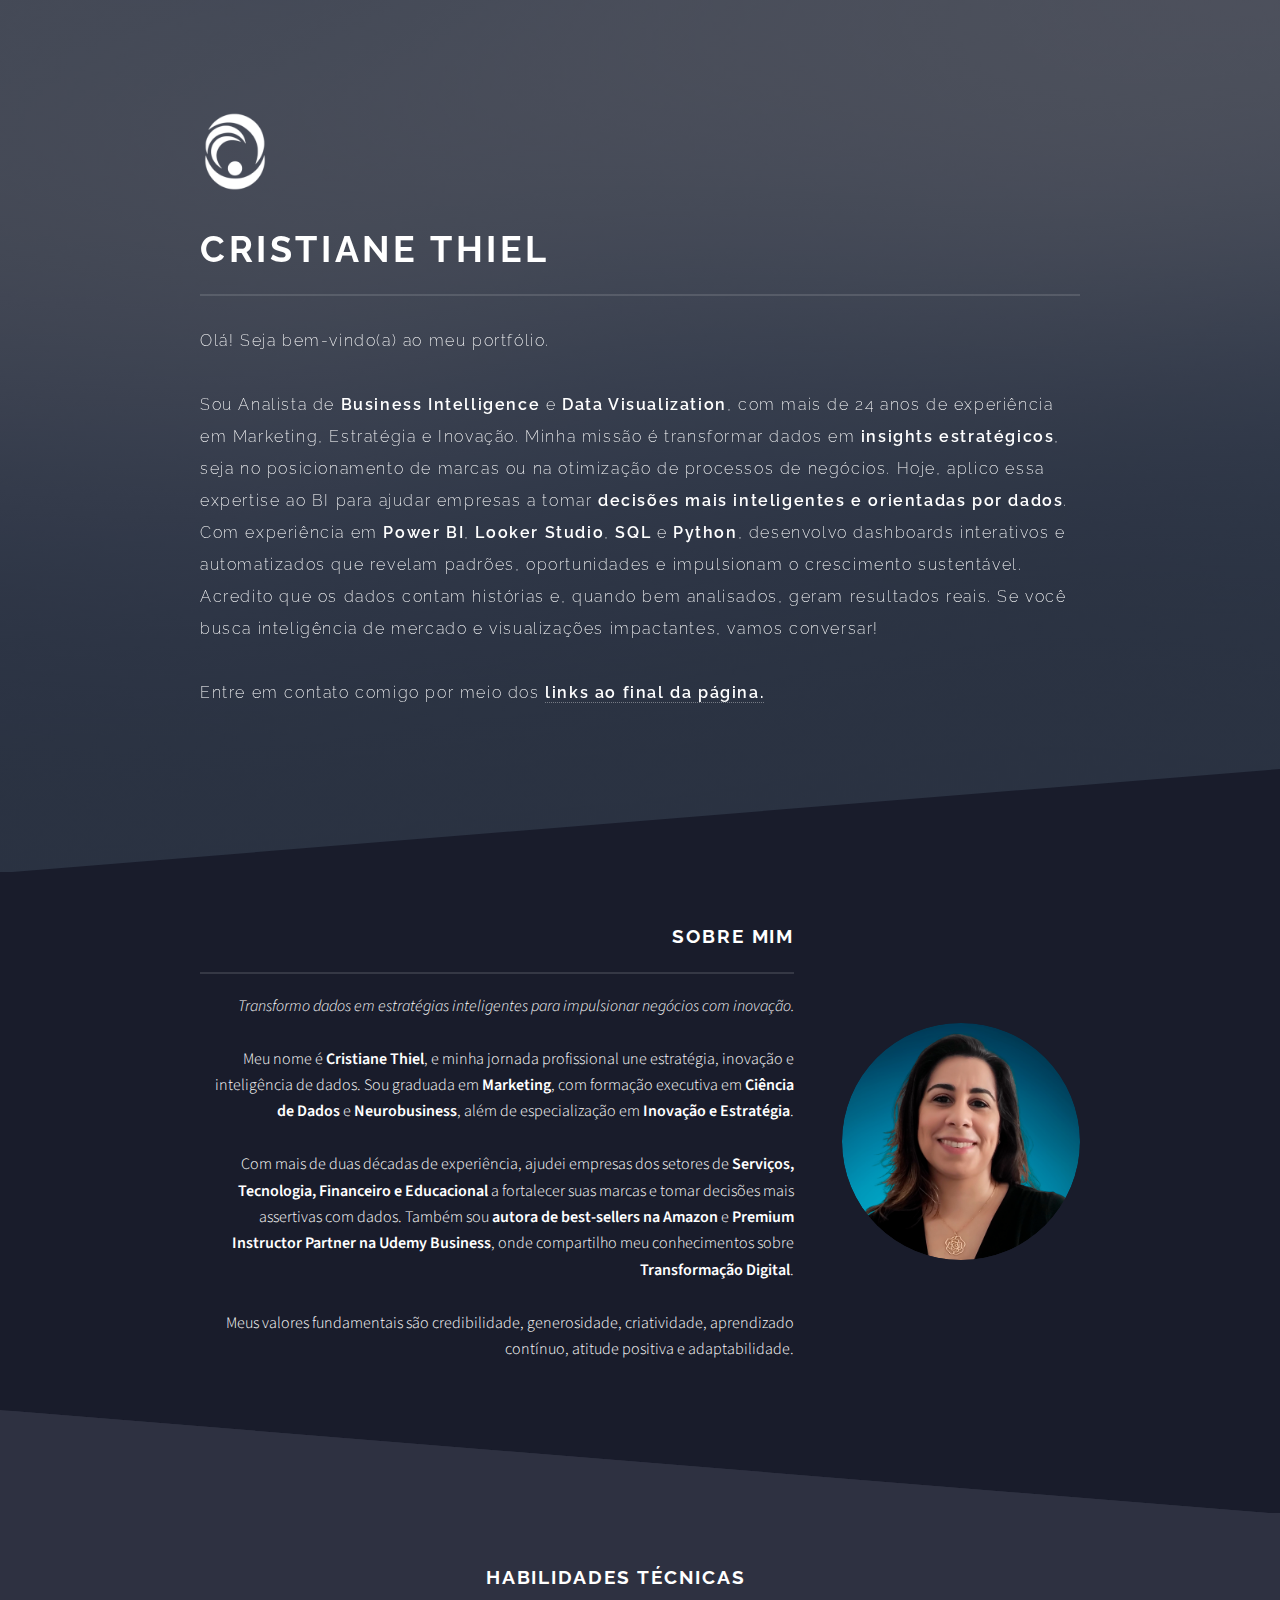
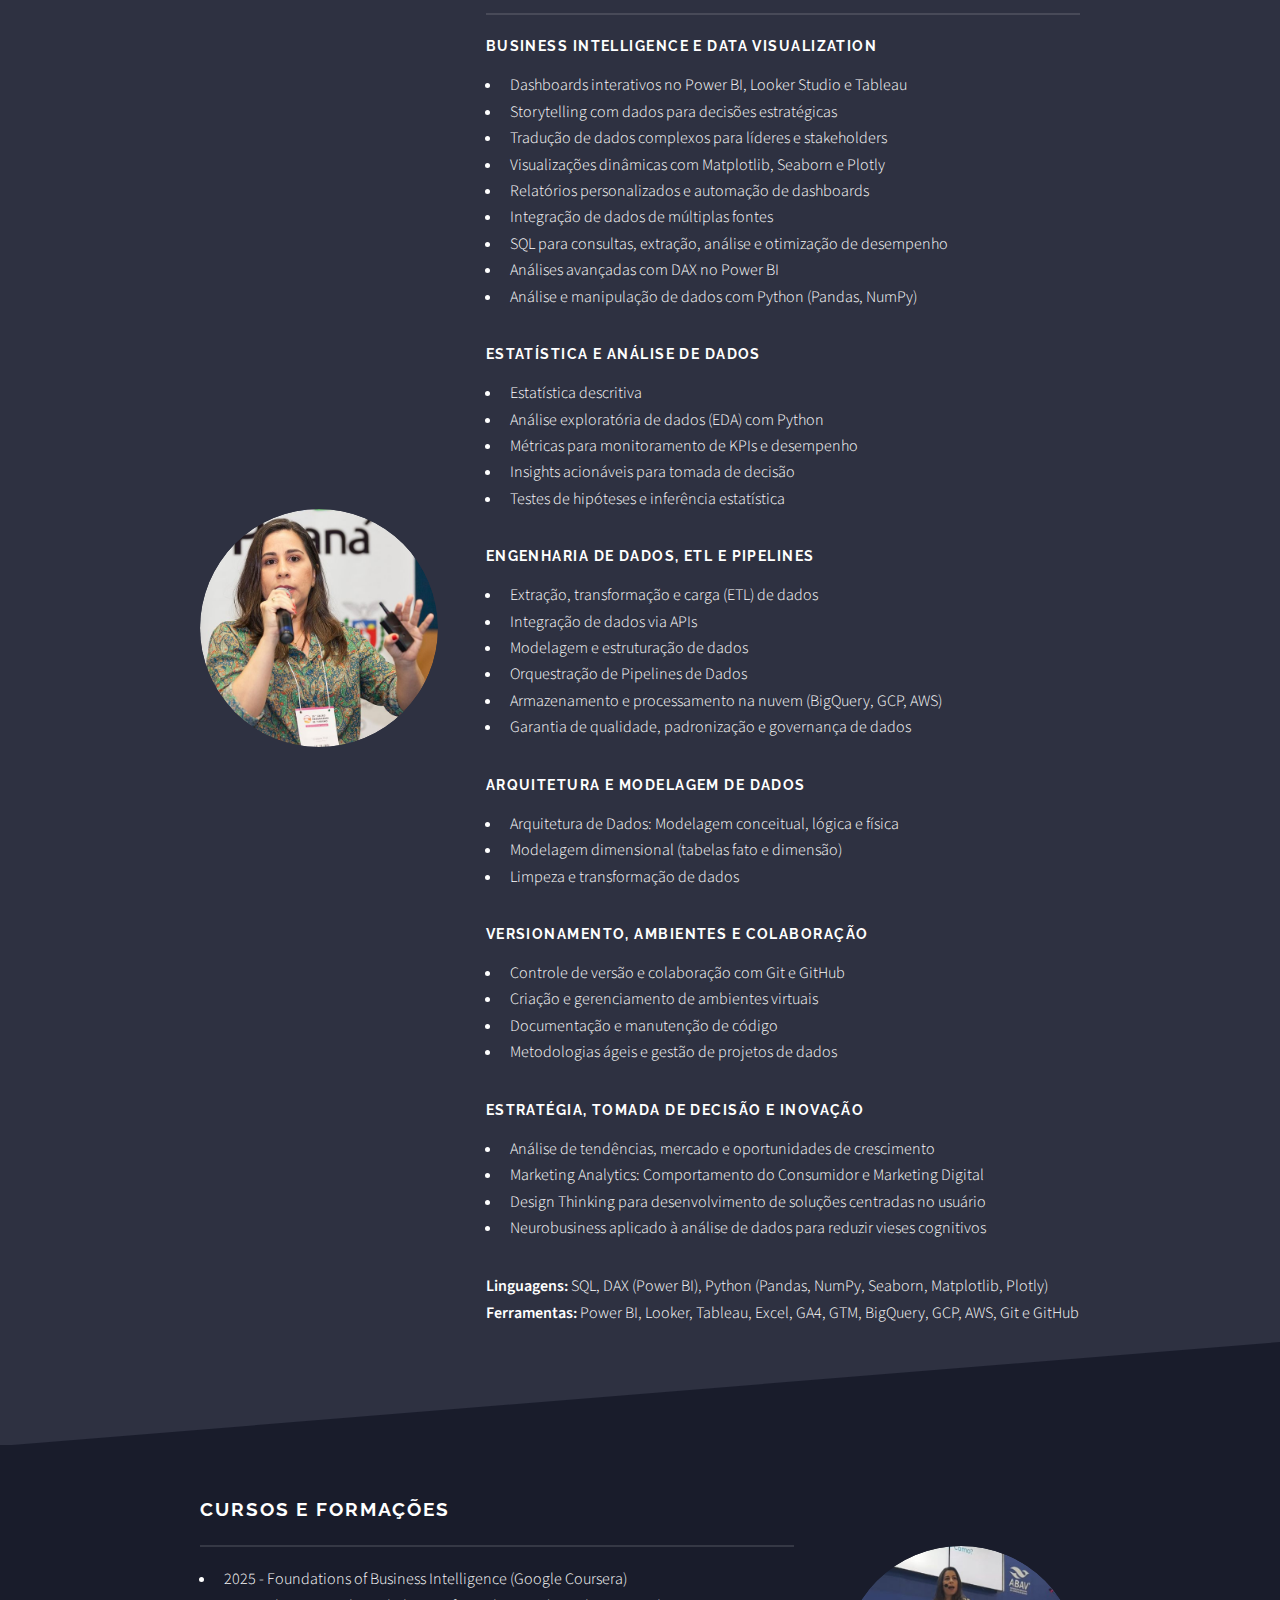
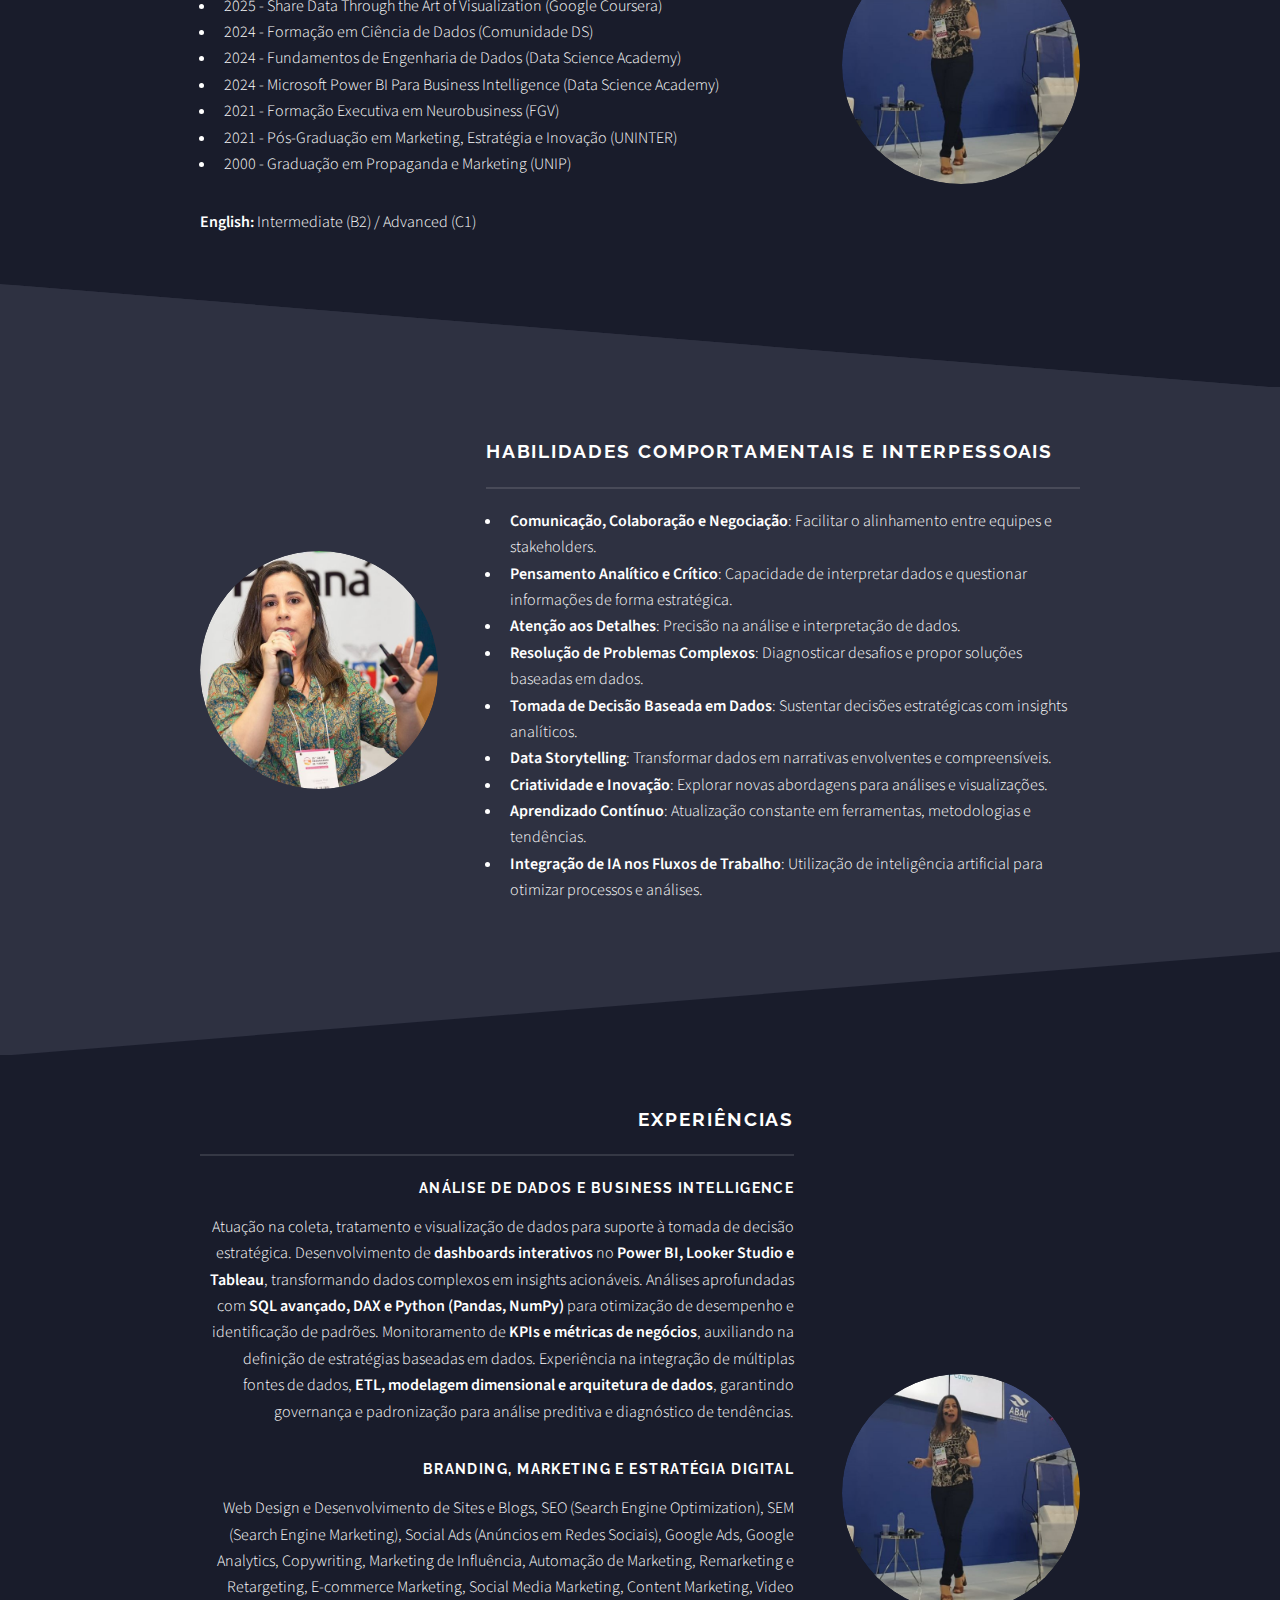
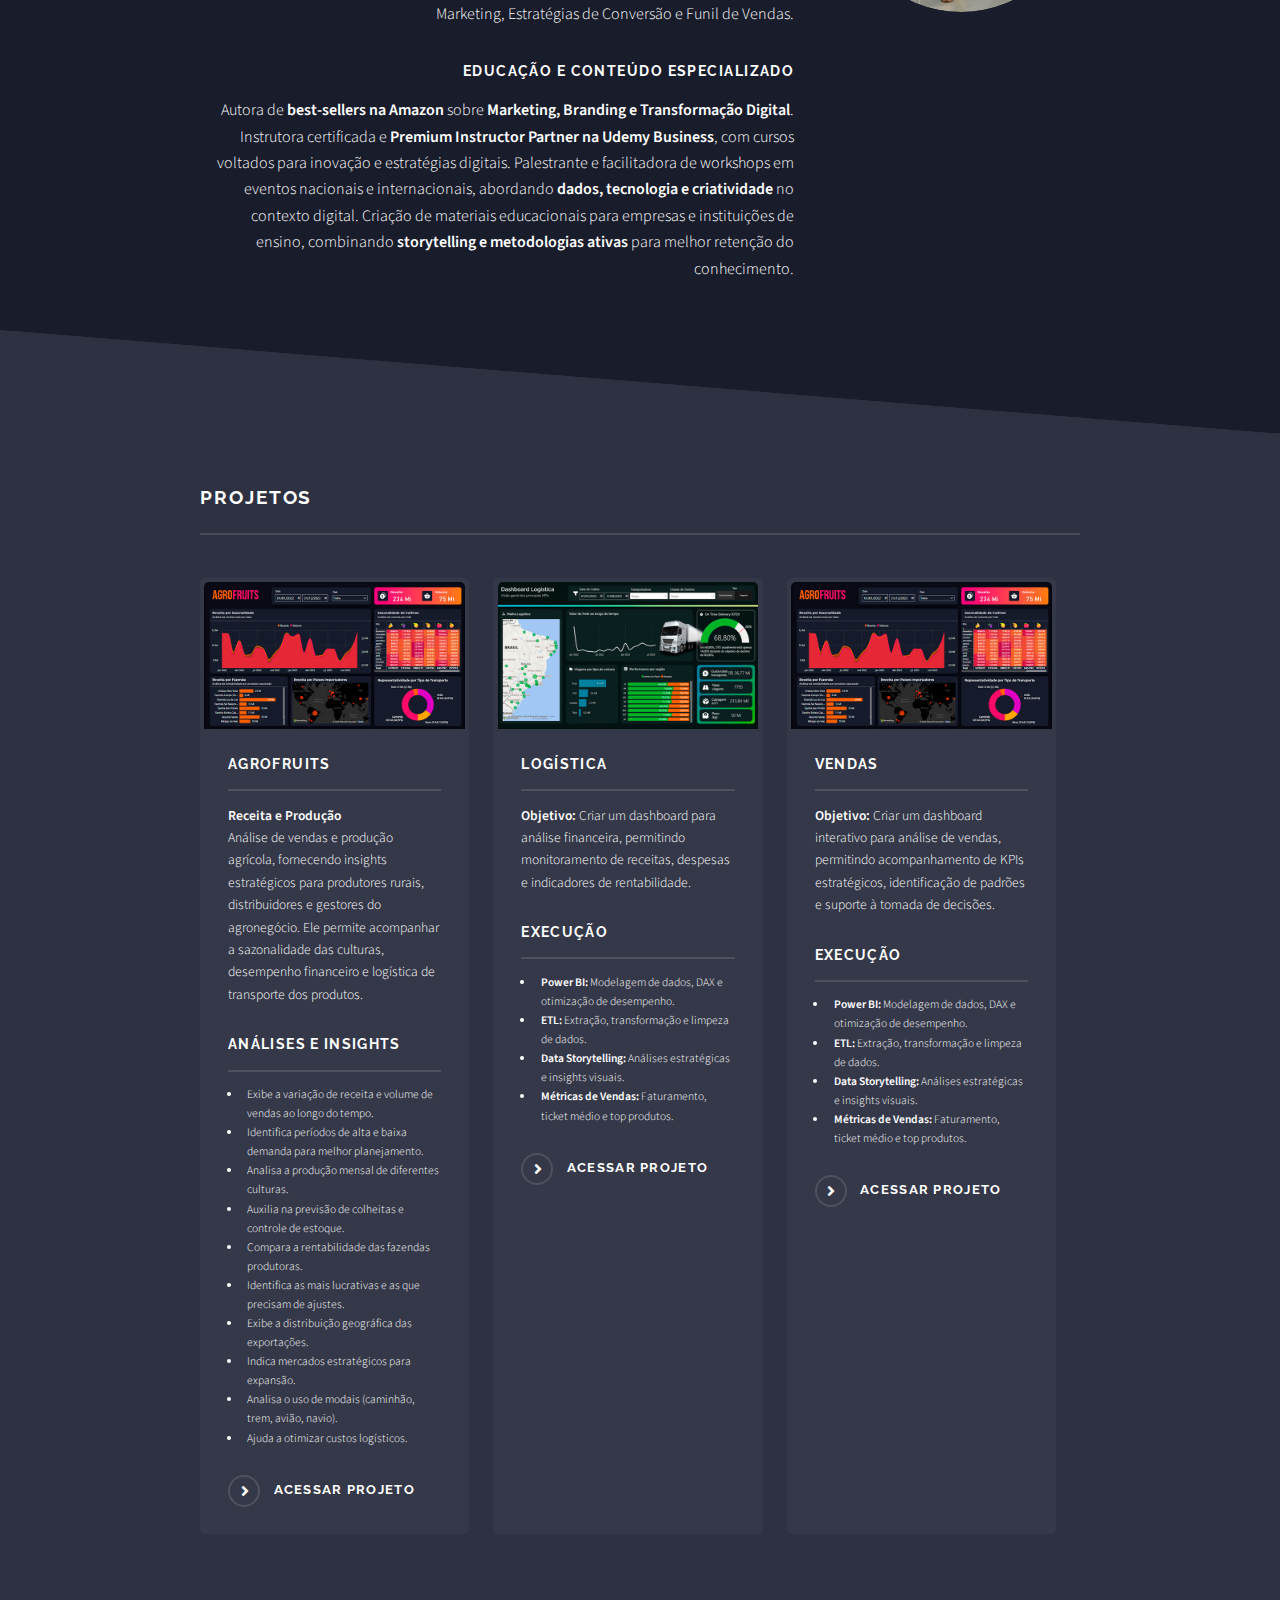
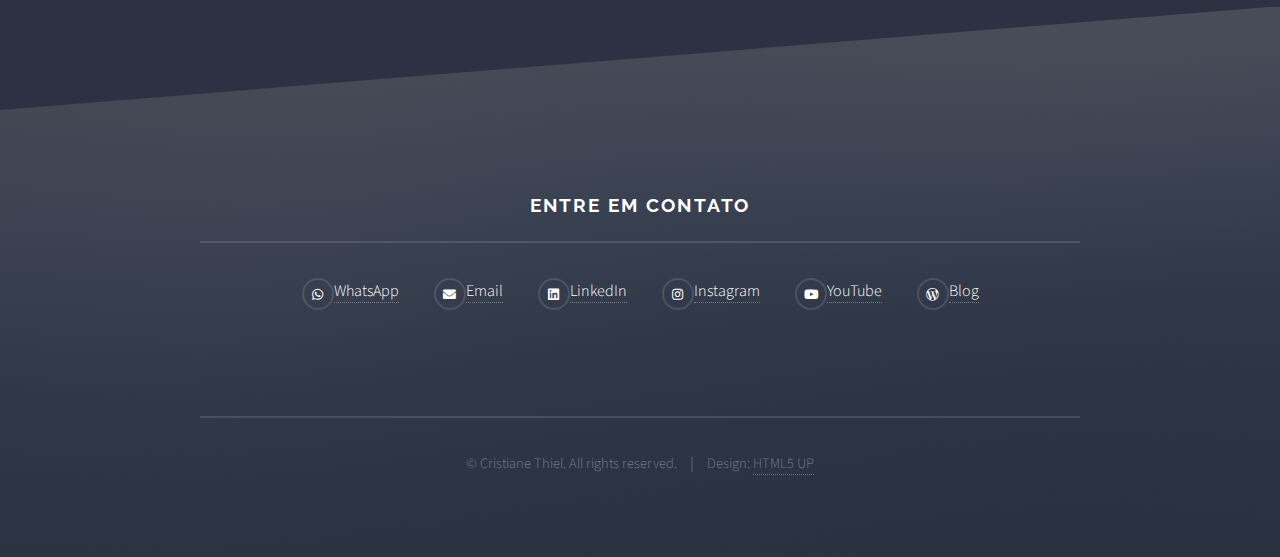
==== commit 7849287c: "Add files via upload" ====
--- a/index.html
+++ b/index.html
@@ -6,7 +6,7 @@
 -->
 <html>
 	<head>
-		<title>Cristiane Thiel - Portfólio em Data Science</title>
+		<title>Cristiane Thiel - Business Intelligence</title>
 		<meta charset="utf-8" />
 		<meta name="viewport" content="width=device-width, initial-scale=1, user-scalable=no" />
 		<link rel="stylesheet" href="assets/css/main.css" />
@@ -21,33 +21,19 @@
 				<!-- Header -->
 					<header id="header" class="alt">
 						<h1><a href="index.html">Cristiane Thiel</a></h1>
-						<!--<nav>
-							<a href="#menu">Menu</a>
-						</nav>-->
 					</header>
-
-				<!-- Menu -->
-					<nav id="menu">
-						<div class="inner">
-							<h2>Menu</h2>
-							<ul class="links">
-								<li><a href="index.html">Home</a></li>
-								<li><a href="generic.html">Generic</a></li>
-								<li><a href="elements.html">Elements</a></li>
-								<li><a href="#">Log In</a></li>
-								<li><a href="#">Sign Up</a></li>
-							</ul>
-							<a href="#" class="close">Close</a>
-						</div>
-					</nav>
 
 				<!-- Banner -->
 					<section id="banner">
 						<div class="inner">
 							<div class="logo"><img src="images/logo-cristiane-thiel.png" width="70" height="79"></span></div>
 							<h2>CRISTIANE THIEL</h2>
-							<p>Bem-vindo ao meu portfólio.<br><br>Aqui, eu demonstro minhas habilidades em resolver problemas utilizando conceitos e ferramentas da Ciência de Dados. Apresento minhas experiências e habilidades envolvendo Data Science.
-								<br><br>Entre em contato comigo por meio dos <a href="#contato">links ao final da página.</a></p>
+							<p>Olá! Seja bem-vindo(a) ao meu portfólio.<br><br>
+								Sou Analista de <strong>Business Intelligence</strong> e <strong>Data Visualization</strong>, com mais de 24 anos de experiência em Marketing, Estratégia e Inovação.
+								Minha missão é transformar dados em <strong>insights estratégicos</strong>, seja no posicionamento de marcas ou na otimização de processos de negócios. Hoje, aplico essa expertise ao BI para ajudar empresas a tomar <strong>decisões mais inteligentes e orientadas por dados</strong>.
+								Com experiência em <strong>Power BI</strong>, <strong>Looker Studio</strong>, <strong>SQL</strong> e <strong>Python</strong>, desenvolvo dashboards interativos e automatizados que revelam padrões, oportunidades e impulsionam o crescimento sustentável.
+								Acredito que os dados contam histórias e, quando bem analisados, geram resultados reais. Se você busca inteligência de mercado e visualizações impactantes, vamos conversar!
+								<br><br>Entre em contato comigo por meio dos <strong><a href="#contato">links ao final da página.</a></strong></p>								
 						</div>
 					</section>
 
@@ -57,10 +43,15 @@
 						<!-- One -->
 							<section id="one" class="wrapper spotlight style1">
 								<div class="inner">
-									<a href="#" class="image"><img src="images/foto-perfil-cristiane-thiel.jpg" alt="" /></a>
+									<a href="#" class="image"><img src="images/foto-perfil-cristiane-thiel.png" alt="" /></a>
 									<div class="content">
 										<h2 class="major">Sobre Mim</h2>
-										<p>Meu nome é Cristiane Thiel. Sou graduada em Propaganda e Marketing, com especialização em Inovação e Estratégia, além de possuir formação executiva em Neurobusiness. Com mais de duas décadas de experiência, adquiri expertise no atendimento a empresas dos setores de Serviços, Tecnologia, Financeiro e Educacional.<br><br>Além disso, tenho o orgulho de ser autora com livros selecionados pela Amazon e ser Premium Instructor Partner na Udemy Business.<br><br>Meus valores fundamentais incluem credibilidade, generosidade, criatividade, atitude positiva, aprendizado contínuo e adaptabilidade.<br><br>Atualmente, exerço a função de consultora de branding e marketing de conteúdo, buscando aprimoramento na área de Data Science. Sendo assim, estou em busca de uma oportunidade como Cientista de Dados, onde posso aplicar minha experiência e valores para melhorar a tomada de decisão da empresa, construindo soluções eficazes e inovadoras baseadas em dados.<br></p>
+										<p><i>Transformo dados em estratégias inteligentes para impulsionar negócios com inovação.</i><br><br>
+										Meu nome é <strong>Cristiane Thiel</strong>, e minha jornada profissional une estratégia, inovação e inteligência de dados. 
+										Sou graduada em <strong>Marketing</strong>, com formação executiva em <strong>Ciência de Dados</strong> e <strong>Neurobusiness</strong>, além de especialização em <strong>Inovação e Estratégia</strong>.<br><br>
+										Com mais de duas décadas de experiência, ajudei empresas dos setores de <strong>Serviços, Tecnologia, Financeiro e Educacional</strong> a fortalecer suas marcas e tomar decisões mais assertivas com dados. 
+										Também sou <strong>autora de best-sellers na Amazon</strong> e <strong>Premium Instructor Partner na Udemy Business</strong>, onde compartilho meu conhecimentos sobre <strong>Transformação Digital</strong>.<br><br>
+										Meus valores fundamentais são credibilidade, generosidade, criatividade, aprendizado contínuo, atitude positiva e adaptabilidade.</p>
 										<!--<a href="#" class="special">Learn more</a>-->
 									</div>
 								</div>
@@ -71,35 +62,64 @@
 								<div class="inner">
 									<a href="#" class="image"><img src="images/foto-perfil-cristiane-thiel-palestra-01.jpg" alt="" /></a>
 									<div class="content">
-										<h2 class="major">Habilidades</h2>
-										<h3>Linguagem de Programação e Banco de Dados</h3>
-											<ul>
-												<li>Python com foco em análise de dados</li>
-												<li>Web scraping com Python</li>
-												<li>SQL para extração de dados</li>
-												<li>R para modelagem estatística</li>
-												<li>Banco de Dados SQLite, Postres, MySQL, Oracle, MongoDB e Cassandra</li>
-											</ul>
-										<h3>Estatística e Machine Learning</h3>
-											<ul>
-												<li>Estatística descritiva (localização, dispersão, assimetria, kurtosis, densidade)</li>
-												<li>Algoritmos de Regressão, classificação, clusterização e "learn to rank"</li>
-												<li>Técnicas de balanceamento dos dados, seleção de atributos e redução de dimensionalidade</li>
-												<li>Métricas de performance dos algoritmos (RMSE, MAE, MAPE, Confusion Matrix, Precisão, Recall, Curva ROC, Curva Lift, AUC, Silhouette Score, DB-Index)</li>
-												<li>Pacotes de Machine Learning: Sklearn e Scipy</li>
-											</ul>
-										<h3>Visualização de Dados</h3>
-											<ul>
-												<li>Matplotlib, Seaborn, Plotly e Bokeh</li>
-												<li>Power BI, Tableau, Metabase e Looker</li>
-											</ul>
-										<h3>Engenharia de Software</h3>
-											<ul>
-												<li>Git, Github, Gitlab</li>
-												<li>Cookiecutter, Virtual Environment e Docker</li>
-												<li>Streamlit, Flask, Python API's</li>
-												<li>Cloud Heroku, AWS Amazon, Google Cloud Platform (GCP) e Azure</li>
-											</ul>
+										<h2 class="major">Habilidades Técnicas</h2>
+										<h3>Business Intelligence e Data Visualization</h3>
+											<ul>
+												<li>Dashboards interativos no Power BI, Looker Studio e Tableau</li>
+												<li>Storytelling com dados para decisões estratégicas</li>
+												<li>Tradução de dados complexos para líderes e stakeholders</li>
+												<li>Visualizações dinâmicas com Matplotlib, Seaborn e Plotly</li>
+												<li>Relatórios personalizados e automação de dashboards</li>
+												<li>Integração de dados de múltiplas fontes</li>
+												<li>SQL para consultas, extração, análise e otimização de desempenho</li>
+												<li>Análises avançadas com DAX no Power BI</li>
+												<li>Análise e manipulação de dados com Python (Pandas, NumPy)</li>
+											</ul>
+
+											<h3>Estatística e Análise de Dados</h3>
+											<ul>
+												<li>Estatística descritiva</li>
+												<li>Análise exploratória de dados (EDA) com Python</li>
+												<li>Métricas para monitoramento de KPIs e desempenho</li>
+												<li>Insights acionáveis para tomada de decisão</li>
+												<li>Testes de hipóteses e inferência estatística</li>
+											</ul>
+
+											<h3>Engenharia de Dados, ETL e Pipelines</h3>
+											<ul>
+												<li>Extração, transformação e carga (ETL) de dados</li>
+												<li>Integração de dados via APIs</li>
+												<li>Modelagem e estruturação de dados</li>
+												<li>Orquestração de Pipelines de Dados</li>
+												<li>Armazenamento e processamento na nuvem (BigQuery, GCP, AWS)</li>
+												<li>Garantia de qualidade, padronização e governança de dados</li>
+											</ul>
+
+											<h3>Arquitetura e Modelagem de Dados</h3>
+											<ul>
+												<li>Arquitetura de Dados: Modelagem conceitual, lógica e física</li>
+												<li>Modelagem dimensional (tabelas fato e dimensão)</li>
+												<li>Limpeza e transformação de dados</li>
+											</ul>
+
+											<h3>Versionamento, Ambientes e Colaboração</h3>
+											<ul>
+												<li>Controle de versão e colaboração com Git e GitHub</li>
+												<li>Criação e gerenciamento de ambientes virtuais</li>
+												<li>Documentação e manutenção de código</li>
+												<li>Metodologias ágeis e gestão de projetos de dados</li>
+											</ul>
+
+											<h3>Estratégia, Tomada de Decisão e Inovação</h3>
+											<ul>
+												<li>Análise de tendências, mercado e oportunidades de crescimento</li>
+												<li>Marketing Analytics: Comportamento do Consumidor e Marketing Digital</li>
+												<li>Design Thinking para desenvolvimento de soluções centradas no usuário</li>
+												<li>Neurobusiness aplicado à análise de dados para reduzir vieses cognitivos</li>
+											</ul>
+											
+											<strong>Linguagens:</strong> SQL, DAX (Power BI), Python (Pandas, NumPy, Seaborn, Matplotlib, Plotly)<br>
+											<strong>Ferramentas:</strong> Power BI, Looker, Tableau, Excel, GA4, GTM, BigQuery, GCP, AWS, Git e GitHub
 										<!--<a href="#" class="special">Saiba Mais?</a>-->
 									</div>
 								</div>
@@ -110,63 +130,116 @@
 								<div class="inner">
 									<a href="#" class="image"><img src="images/foto-perfil-cristiane-thiel-palestra-02.jpg" alt="" /></a>
 									<div class="content">
-										<h2 class="major">Experiências</h2>
-										<h3>Branding e Marketing de Conteúdo</h3>
-										<p>Planejamento Estratégico e Posicionamento de Marca, Análise e Segmentação de Mercado, Análise Competitiva, Cultura Organizacional, Planejamento, Produção e Distribuição de Conteúdo, Funil de Vendas e Jornada do Comprador, Personas, ICP, Linha Editorial, Metodologias Ativas na Criação de Conteúdo, Estratégia de Comunicação e Storytelling, Gestão de Crises de Reputação Online, Estratégias de Engajamento, Gamification, Email Marketing, CRM, Automação de Marketing, Marketing de Referência, Testes A/B e Otimização de Conversão, Acompanhamento e Análise de Métricas e KPIs.</p>
-										<h3>Marketing Digital</h3>
-										<p>Web Design e Desenvolvimento de Sites e Blogs, SEO (Search Engine Optimization), SEM (Search Engine Marketing), Social Ads (Anúncios em Redes Sociais), Google Ads, Google Analytics, Copywriting, Marketing de Influência, Automação de Marketing, Remarketing e Retargeting, E-commerce Marketing, Social Media Marketing, Content Marketing, Video Marketing, Estratégias de Conversão e Funil de Vendas.</p>
-										<h3>Livros e Cursos</h3>
-										<p>Autoria e desenvolvimento de livros abrangendo temas como Marketing, Branding, Cultura Digital e Transformação Digital. Parceria como Premium Instructor Partner na Udemy Business, oferecendo cursos especializados. Participação em eventos e workshops como palestrante, compartilhando insights sobre as tendências atuais e práticas em marketing, branding e soft skills, como criatividade.</p>
-										<!--<a href="#" class="special">Learn more</a>-->
-									</div>
-								</div>
-							</section>
-
-						<!-- Four -->
+										<h2 class="major" style="text-align:left;">Cursos e Formações</h2>
+										<ul>
+											<li style="text-align:left;">2025 - Foundations of Business Intelligence (Google Coursera)</li>
+											<li style="text-align:left;">2025 - Share Data Through the Art of Visualization (Google Coursera)</li>
+											<li style="text-align:left;">2024 - Formação em Ciência de Dados (Comunidade DS)</li>
+											<li style="text-align:left;">2024 - Fundamentos de Engenharia de Dados (Data Science Academy)</li>
+											<li style="text-align:left;">2024 - Microsoft Power BI Para Business Intelligence (Data Science Academy)</li>
+											<li style="text-align:left;">2021 - Formação Executiva em Neurobusiness (FGV)</li>
+											<li style="text-align:left;">2021 - Pós-Graduação em Marketing, Estratégia e Inovação (UNINTER)</li>
+											<li style="text-align:left;">2000 - Graduação em Propaganda e Marketing (UNIP)</li>
+										</ul>
+
+									<p style="text-align:left;"><strong>English:</strong> Intermediate (B2) / Advanced (C1)</p>
+									</div>
+								</div>
+							</section>
+
+						<!-- Two -->
+						<section id="two" class="wrapper alt spotlight style2">
+							<div class="inner">
+								<a href="#" class="image"><img src="images/foto-perfil-cristiane-thiel-palestra-01.jpg" alt="" /></a>
+								<div class="content">
+									<h2 class="major">Habilidades Comportamentais e Interpessoais</h2>
+									<ul>
+										<li><strong>Comunicação, Colaboração e Negociação</strong>: Facilitar o alinhamento entre equipes e stakeholders.</li>
+										<li><strong>Pensamento Analítico e Crítico</strong>: Capacidade de interpretar dados e questionar informações de forma estratégica.</li>
+										<li><strong>Atenção aos Detalhes</strong>: Precisão na análise e interpretação de dados.</li>
+										<li><strong>Resolução de Problemas Complexos</strong>: Diagnosticar desafios e propor soluções baseadas em dados.</li>
+										<li><strong>Tomada de Decisão Baseada em Dados</strong>: Sustentar decisões estratégicas com insights analíticos.</li>
+										<li><strong>Data Storytelling</strong>: Transformar dados em narrativas envolventes e compreensíveis.</li>
+										<li><strong>Criatividade e Inovação</strong>: Explorar novas abordagens para análises e visualizações.</li>
+										<li><strong>Aprendizado Contínuo</strong>: Atualização constante em ferramentas, metodologias e tendências.</li>
+										<li><strong>Integração de IA nos Fluxos de Trabalho</strong>: Utilização de inteligência artificial para otimizar processos e análises.</li>
+									</ul>
+
+									<!--<a href="#" class="special">Saiba Mais?</a>-->
+								</div>
+							</div>
+						</section>
+
+					<!-- Three -->
+						<section id="three" class="wrapper spotlight style3">
+							<div class="inner">
+								<a href="#" class="image"><img src="images/foto-perfil-cristiane-thiel-palestra-02.jpg" alt="" /></a>
+								<div class="content">
+									<h2 class="major">Experiências</h2>
+									<h3>Análise de Dados e Business Intelligence</h3>
+									<p>Atuação na coleta, tratamento e visualização de dados para suporte à tomada de decisão estratégica. Desenvolvimento de <strong>dashboards interativos</strong> no <strong>Power BI, Looker Studio e Tableau</strong>, transformando dados complexos em insights acionáveis. Análises aprofundadas com <strong>SQL avançado, DAX e Python (Pandas, NumPy)</strong> para otimização de desempenho e identificação de padrões. Monitoramento de <strong>KPIs e métricas de negócios</strong>, auxiliando na definição de estratégias baseadas em dados. Experiência na integração de múltiplas fontes de dados, <strong>ETL, modelagem dimensional e arquitetura de dados</strong>, garantindo governança e padronização para análise preditiva e diagnóstico de tendências.</p>
+									<h3>Branding, Marketing e Estratégia Digital</h3>
+									<p>Web Design e Desenvolvimento de Sites e Blogs, SEO (Search Engine Optimization), SEM (Search Engine Marketing), Social Ads (Anúncios em Redes Sociais), Google Ads, Google Analytics, Copywriting, Marketing de Influência, Automação de Marketing, Remarketing e Retargeting, E-commerce Marketing, Social Media Marketing, Content Marketing, Video Marketing, Estratégias de Conversão e Funil de Vendas.</p>
+									<h3>Educação e Conteúdo Especializado</h3>
+									<p>Autora de <strong>best-sellers na Amazon</strong> sobre <strong>Marketing, Branding e Transformação Digital</strong>. Instrutora certificada e <strong>Premium Instructor Partner na Udemy Business</strong>, com cursos voltados para inovação e estratégias digitais. Palestrante e facilitadora de workshops em eventos nacionais e internacionais, abordando <strong>dados, tecnologia e criatividade</strong> no contexto digital. Criação de materiais educacionais para empresas e instituições de ensino, combinando <strong>storytelling e metodologias ativas</strong> para melhor retenção do conhecimento.</p>
+									<!--<a href="#" class="special">Learn more</a>-->
+								</div>
+							</div>
+						</section>
+
+						<!-- Five -->
 							<section id="four" class="wrapper alt style1">
 								<div class="inner">
-									<h2 class="major">Projetos em Ciência de Dados</h2>
+									<h2 class="major">Projetos</h2>
 									<section class="features">
 										<article>
-											<a href="#" class="image"><img src="images/projeto-01.png" alt="" /></a>
-											<h3 class="major">Programa de Fidelidade com Clusterização de Clientes</h3>
-											<p>
-												Apliquei meus conhecimentos em Python, Estatística e técnicas de Machine Learning para desenvolver um sistema preditivo capaz de avaliar a probabilidade de um cliente específico adquirir um determinado plano de fidelidade e impulsionar as estratégias de marketing de uma companhia aérea. <br><br>Como resultado, essa solução tem a capacidade de aumentar consideravelmente a adesão dos clientes ao programa de fidelidade da empresa, levando à fidelização, redução do CAC e aumento do ROI. Além disso, o projeto também proporciona benefícios adicionais, como a melhoria da experiência do cliente, otimização de recursos, identificação de oportunidades de crescimento, maior competitividade no mercado e fortalecimento da marca.</p>
-											<h4 class="major">As Ferramentas Utilizadas Foram:</h4>
-												<ul>
-												<li>Git, Gitlab e Github</li>
-												<li>Python, Pandas, Sklearn e Nupy</li>
-												<li>Google Colab</li>
-												<li>Gradio for Visualization</li>
-											</ul>
-											<a href="#" class="special">Acessar Projeto</a>
-										</article>
-										
-										<!-- mais projetos...
-										
-										<article>
-											<a href="#" class="image"><img src="images/pic05.jpg" alt="" /></a>
-											<h3 class="major">Nisl placerat</h3>
-											<p>Lorem ipsum dolor sit amet, consectetur adipiscing vehicula id nulla dignissim dapibus ultrices.</p>
-											<a href="#" class="special">Learn more</a>
+											<a href="https://app.powerbi.com/view?r=eyJrIjoiZWNkMDhlMDItMjI4NC00MzE1LWI3NGItZThiMTk3OWQ3YjE1IiwidCI6IjVhOGViYWRmLTdlNDQtNDYzZi04OTdiLThkYzhiODcwZDAyZiJ9" target="_blank" class="image"><img src="images/agrofruit.png" alt="" /></a>
+											<h3 class="major">AgroFruits</h3>
+											<p><strong>Receita e Produção</strong>
+											<br>Análise de vendas e produção agrícola, fornecendo insights estratégicos para produtores rurais, distribuidores e gestores do agronegócio. Ele permite acompanhar a sazonalidade das culturas, desempenho financeiro e logística de transporte dos produtos.</p>
+											<h4 class="major">Análises e Insights</h4>
+											<ul>
+												<li>Exibe a variação de receita e volume de vendas ao longo do tempo.</li>
+												<li>Identifica períodos de alta e baixa demanda para melhor planejamento.</li>
+												<li>Analisa a produção mensal de diferentes culturas.</li>
+												<li>Auxilia na previsão de colheitas e controle de estoque.</li>
+												<li>Compara a rentabilidade das fazendas produtoras.</li>
+												<li>Identifica as mais lucrativas e as que precisam de ajustes.</li>
+												<li>Exibe a distribuição geográfica das exportações.</li>
+												<li>Indica mercados estratégicos para expansão.</li>
+												<li>Analisa o uso de modais (caminhão, trem, avião, navio).</li>
+												<li>Ajuda a otimizar custos logísticos.</li>
+												</ul>
+											</ul>
+											<a href="https://app.powerbi.com/view?r=eyJrIjoiZWNkMDhlMDItMjI4NC00MzE1LWI3NGItZThiMTk3OWQ3YjE1IiwidCI6IjVhOGViYWRmLTdlNDQtNDYzZi04OTdiLThkYzhiODcwZDAyZiJ9" class="special" target="_blank">Acessar Projeto</a>
 										</article>
 										<article>
-											<a href="#" class="image"><img src="images/pic06.jpg" alt="" /></a>
-											<h3 class="major">Ante fermentum</h3>
-											<p>Lorem ipsum dolor sit amet, consectetur adipiscing vehicula id nulla dignissim dapibus ultrices.</p>
-											<a href="#" class="special">Learn more</a>
+											<a href="https://app.powerbi.com/view?r=eyJrIjoiZDRmYzk2MjUtMmQ5NC00MGVkLWExMWYtN2JjMzhmMjY5ZDZiIiwidCI6IjVhOGViYWRmLTdlNDQtNDYzZi04OTdiLThkYzhiODcwZDAyZiJ9" target="_blank" class="image"><img src="images/logistica.png" alt="" /></a>
+											<h3 class="major">Logística</h3>
+											<p><strong>Objetivo:</strong> Criar um dashboard para análise financeira, permitindo monitoramento de receitas, despesas e indicadores de rentabilidade.</p>
+											<h4 class="major">Execução</h4>
+											<ul>
+												<li><strong>Power BI:</strong> Modelagem de dados, DAX e otimização de desempenho.</li>
+												<li><strong>ETL:</strong> Extração, transformação e limpeza de dados.</li>
+												<li><strong>Data Storytelling:</strong> Análises estratégicas e insights visuais.</li>
+												<li><strong>Métricas de Vendas:</strong> Faturamento, ticket médio e top produtos.</li>
+											</ul>
+											<a href="https://app.powerbi.com/view?r=eyJrIjoiZDRmYzk2MjUtMmQ5NC00MGVkLWExMWYtN2JjMzhmMjY5ZDZiIiwidCI6IjVhOGViYWRmLTdlNDQtNDYzZi04OTdiLThkYzhiODcwZDAyZiJ9" class="special" target="_blank">Acessar Projeto</a>
 										</article>
 										<article>
-											<a href="#" class="image"><img src="images/pic07.jpg" alt="" /></a>
-											<h3 class="major">Fusce consequat</h3>
-											<p>Lorem ipsum dolor sit amet, consectetur adipiscing vehicula id nulla dignissim dapibus ultrices.</p>
-											<a href="#" class="special">Learn more</a>
-										</article>
-									-->
+											<a href="https://app.powerbi.com/view?r=eyJrIjoiZWNkMDhlMDItMjI4NC00MzE1LWI3NGItZThiMTk3OWQ3YjE1IiwidCI6IjVhOGViYWRmLTdlNDQtNDYzZi04OTdiLThkYzhiODcwZDAyZiJ9" target="_blank" class="image"><img src="images/agrofruit.png" alt="" /></a>
+											<h3 class="major">Vendas</h3>
+											<p><strong>Objetivo:</strong> Criar um dashboard interativo para análise de vendas, permitindo acompanhamento de KPIs estratégicos, identificação de padrões e suporte à tomada de decisões.</p>
+											<h4 class="major">Execução</h4>
+											<ul>
+												<li><strong>Power BI:</strong> Modelagem de dados, DAX e otimização de desempenho.</li>
+												<li><strong>ETL:</strong> Extração, transformação e limpeza de dados.</li>
+												<li><strong>Data Storytelling:</strong> Análises estratégicas e insights visuais.</li>
+												<li><strong>Métricas de Vendas:</strong> Faturamento, ticket médio e top produtos.</li>
+											</ul>
+											<a href="https://app.powerbi.com/view?r=eyJrIjoiZWNkMDhlMDItMjI4NC00MzE1LWI3NGItZThiMTk3OWQ3YjE1IiwidCI6IjVhOGViYWRmLTdlNDQtNDYzZi04OTdiLThkYzhiODcwZDAyZiJ9" class="special" target="_blank">Acessar Projeto</a>
+										</article>						
 									</section>
-									<!--<ul class="actions">
-										<li><a href="#" class="button">Browse All</a></li>
-									</ul>-->
 								</div>
 							</section>
 
--- a/assets/css/main.css
+++ b/assets/css/main.css
@@ -2320,7 +2320,7 @@
 
 		input[type="checkbox"]:focus + label:before,
 		input[type="radio"]:focus + label:before {
-			border-color: #4c5c96;
+			border-color: #191c2b;
 		}
 
 	input[type="checkbox"] + label:before {
@@ -2754,7 +2754,7 @@
 				}
 
 				ul.pagination li > .page.active {
-					background-color: #4c5c96;
+					background-color: #191c2b;
 				}
 
 			ul.pagination li:first-child {
@@ -2922,7 +2922,7 @@
 		input[type="button"].primary,
 		button.primary,
 		.button.primary {
-			background-color: #4c5c96;
+			background-color: #191c2b;
 			box-shadow: none;
 		}
 
@@ -2939,7 +2939,7 @@
 			input[type="button"].primary:active,
 			button.primary:active,
 			.button.primary:active {
-				background-color: #45558d;
+				background-color: #2E3141;
 			}
 
 			input[type="submit"].primary.icon:before,
@@ -3016,11 +3016,11 @@
 			padding: 1.75em 1.75em 0.1em 1.75em ;
 			background-color: #353849;
 			border-radius: 5px;
-			margin: 1.5em 3em 1.5em 0;
-			width: calc(50% - 1.5em);
-		}
-
-			.features article:nth-child(2n) {
+			margin: 1.5em 1.5em 1.5em 0;
+			width: calc(33.33% - 1.5em);
+		}
+
+			.features article:nth-child(3n) {
 				margin-right: 0;
 			}
 
@@ -3039,11 +3039,20 @@
 					width: 100%;
 				}
 
+				.features article h3, 
+				.features article h4, 
+				.features article p, 
+				.features article ul, 
+				.features article li, 
+				.features article a {
+					font-size: 0.85em;
+				}
+
 		@media screen and (max-width: 980px) {
 
 			.features article {
-				margin: 1em 2em 1em 0;
-				width: calc(50% - 1em);
+				margin: 1em 1em 1em 0;  /* Ajuste a margem para 1em de cada lado */
+        		width: calc(50% - 1em);  /* Dois artigos por linha */
 			}
 
 		}
@@ -3053,14 +3062,14 @@
 			.features article {
 				padding: 1.5em 1.5em 0.1em 1.5em ;
 				margin: 0.875em 1.75em 0.875em 0;
-				width: calc(50% - 0.875em - 1px);
+				width: calc(50% - 0.875em - 1px); /* Dois artigos por linha */
 			}
 
 				.features article .image {
 					margin-bottom: 1.5em;
 					margin-left: -1.5em;
 					margin-top: -1.5em;
-					width: calc(100% + 3em);
+					width: calc(100% + 3em);  /* Ajuste a imagem para as telas pequenas */
 				}
 
 		}
@@ -3072,8 +3081,8 @@
 			}
 
 				.features article {
-					width: 100%;
-					margin: 0 0 2em 0 !important;
+					width: 100%;  /* Um artigo por linha */
+					margin: 0 0 2em 0 !important; /* Ajuste a margem para 2em embaixo */
 				}
 
 		}
@@ -3086,7 +3095,7 @@
 		-ms-transition: background-color 0.2s ease-in-out;
 		transition: background-color 0.2s ease-in-out;
 		background-color: rgba(53, 56, 73, 0.95);
-		height: 3.5em;
+		height: 1em;
 		left: 0;
 		line-height: 0.5em;
 		padding: 1.5em 2em;
@@ -3185,8 +3194,8 @@
 		@media screen and (max-width: 736px) {
 
 			#header {
-				height: 2.75em;
-				line-height: 2.75em;
+				height: 1em;
+				line-height: 1em;
 			}
 
 				#header nav {
@@ -3290,7 +3299,7 @@
 			-ms-transition: opacity 0.35s ease, -ms-transform 0.35s ease;
 			transition: opacity 0.35s ease, transform 0.35s ease;
 			-webkit-overflow-scrolling: touch;
-			background: #4c5c96;
+			background: #191c2b;
 			border-radius: 5px;
 			display: block;
 			max-width: 100%;
@@ -3346,7 +3355,7 @@
 				}
 
 					#menu .links li a:hover {
-						background: #45558d;
+						background: #2E3141;
 					}
 
 		@media screen and (max-width: 736px) {
@@ -3387,7 +3396,7 @@
 /* Banner */
 
 	#banner {
-		padding: 10em 0 4.75em 0 ;
+		padding: 2em 0 2em 0; 
 	}
 
 		#banner .inner {
@@ -3473,7 +3482,7 @@
 
 			#banner {
 				padding: 7em 0 8.25em 0 ;
-				background-color: #2e3141;
+				background-color: #191c2b;
 				background-image: linear-gradient(to top, rgba(46, 49, 65, 0.8), rgba(46, 49, 65, 0.8)), url("../../images/bg.jpg");
 				background-size: auto,
  cover;
@@ -3775,19 +3784,19 @@
 			}
 
 		.wrapper.spotlight {
-			background-color: #4c5c96;
+			background-color: #191c2b;
 		}
 
 			.wrapper.spotlight:before, .wrapper.spotlight:after {
-				background-image: url("data:image/svg+xml;charset=utf8,%3Csvg xmlns='http://www.w3.org/2000/svg' width='100' height='100' viewBox='0 0 100 100' preserveAspectRatio='none'%3E%3Cpolygon points='0,100 100,0 100,100' style='fill:%234c5c96%3B' /%3E%3C/svg%3E");
+				background-image: url("data:image/svg+xml;charset=utf8,%3Csvg xmlns='http://www.w3.org/2000/svg' width='100' height='100' viewBox='0 0 100 100' preserveAspectRatio='none'%3E%3Cpolygon points='0,100 100,0 100,100' style='fill:%23191c2b%3B' /%3E%3C/svg%3E");
 			}
 
 			.wrapper.spotlight:before {
-				box-shadow: inset 0 -1px 0 0 #4c5c96, 0 1px 0 0 #4c5c96;
+				box-shadow: inset 0 -1px 0 0 #191c2b, 0 1px 0 0 #191c2b;
 			}
 
 			.wrapper.spotlight:after {
-				box-shadow: inset 0 -1px 0 0 #4c5c96, 0 1px 0 0 #4c5c96;
+				box-shadow: inset 0 -1px 0 0 #191c2b, 0 1px 0 0 #191c2b;
 			}
 
 			.wrapper.spotlight .inner {
@@ -3836,35 +3845,35 @@
 			}
 
 			.wrapper.spotlight.style2 {
-				background-color: #45558d;
+				background-color: #2E3141;
 			}
 
 				.wrapper.spotlight.style2:before, .wrapper.spotlight.style2:after {
-					background-image: url("data:image/svg+xml;charset=utf8,%3Csvg xmlns='http://www.w3.org/2000/svg' width='100' height='100' viewBox='0 0 100 100' preserveAspectRatio='none'%3E%3Cpolygon points='0,100 100,0 100,100' style='fill:%2345558d%3B' /%3E%3C/svg%3E");
+					background-image: url("data:image/svg+xml;charset=utf8,%3Csvg xmlns='http://www.w3.org/2000/svg' width='100' height='100' viewBox='0 0 100 100' preserveAspectRatio='none'%3E%3Cpolygon points='0,100 100,0 100,100' style='fill:%232E3141%3B' /%3E%3C/svg%3E");
 				}
 
 				.wrapper.spotlight.style2:before {
-					box-shadow: inset 0 -1px 0 0 #45558d, 0 1px 0 0 #45558d;
+					box-shadow: inset 0 -1px 0 0 #2E3141, 0 1px 0 0 #2E3141;
 				}
 
 				.wrapper.spotlight.style2:after {
-					box-shadow: inset 0 -1px 0 0 #45558d, 0 1px 0 0 #45558d;
+					box-shadow: inset 0 -1px 0 0 #2E3141, 0 1px 0 0 #2E3141;
 				}
 
 			.wrapper.spotlight.style3 {
-				background-color: #3f4e85;
+				background-color: #191c2b;
 			}
 
 				.wrapper.spotlight.style3:before, .wrapper.spotlight.style3:after {
-					background-image: url("data:image/svg+xml;charset=utf8,%3Csvg xmlns='http://www.w3.org/2000/svg' width='100' height='100' viewBox='0 0 100 100' preserveAspectRatio='none'%3E%3Cpolygon points='0,100 100,0 100,100' style='fill:%233f4e85%3B' /%3E%3C/svg%3E");
+					background-image: url("data:image/svg+xml;charset=utf8,%3Csvg xmlns='http://www.w3.org/2000/svg' width='100' height='100' viewBox='0 0 100 100' preserveAspectRatio='none'%3E%3Cpolygon points='0,100 100,0 100,100' style='fill:%23191c2b%3B' /%3E%3C/svg%3E");
 				}
 
 				.wrapper.spotlight.style3:before {
-					box-shadow: inset 0 -1px 0 0 #3f4e85, 0 1px 0 0 #3f4e85;
+					box-shadow: inset 0 -1px 0 0 #191c2b, 0 1px 0 0 #191c2b;
 				}
 
 				.wrapper.spotlight.style3:after {
-					box-shadow: inset 0 -1px 0 0 #3f4e85, 0 1px 0 0 #3f4e85;
+					box-shadow: inset 0 -1px 0 0 #191c2b, 0 1px 0 0 #191c2b;
 				}
 
 			.wrapper.spotlight.style4 {
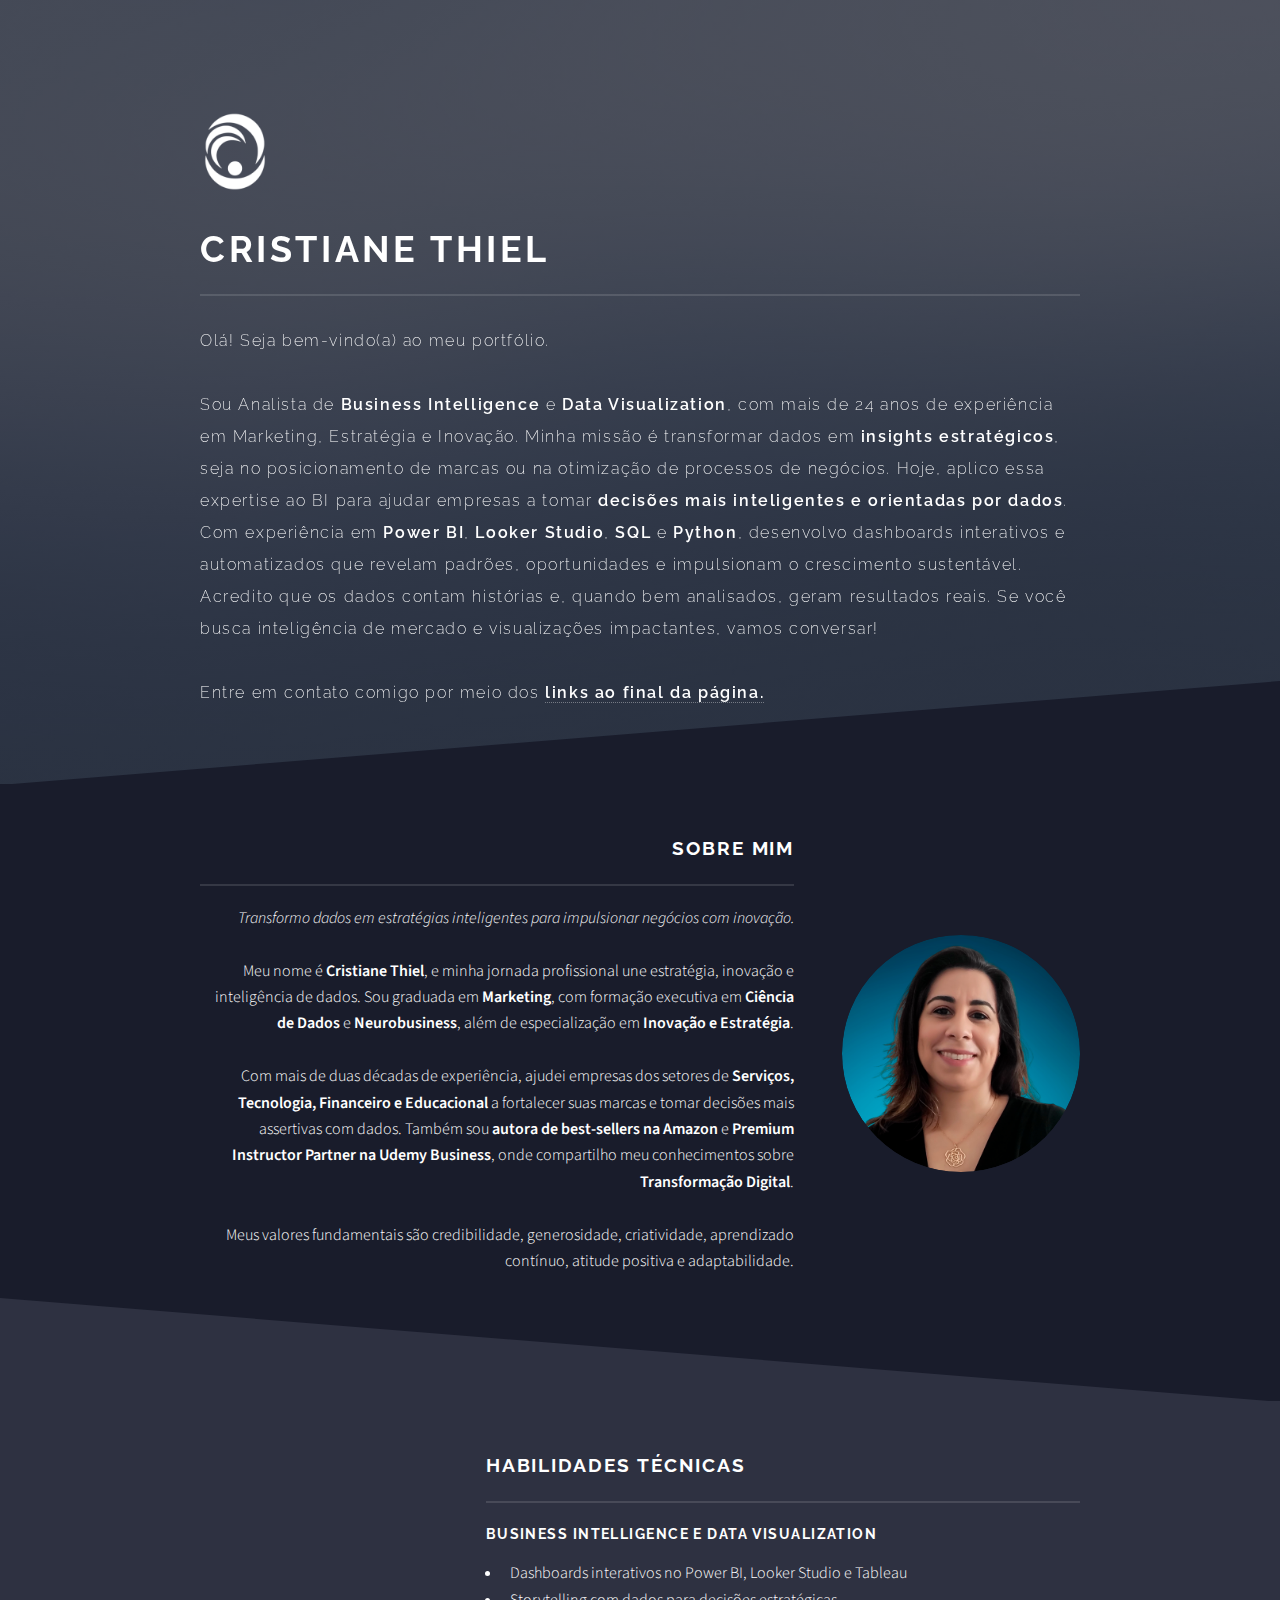
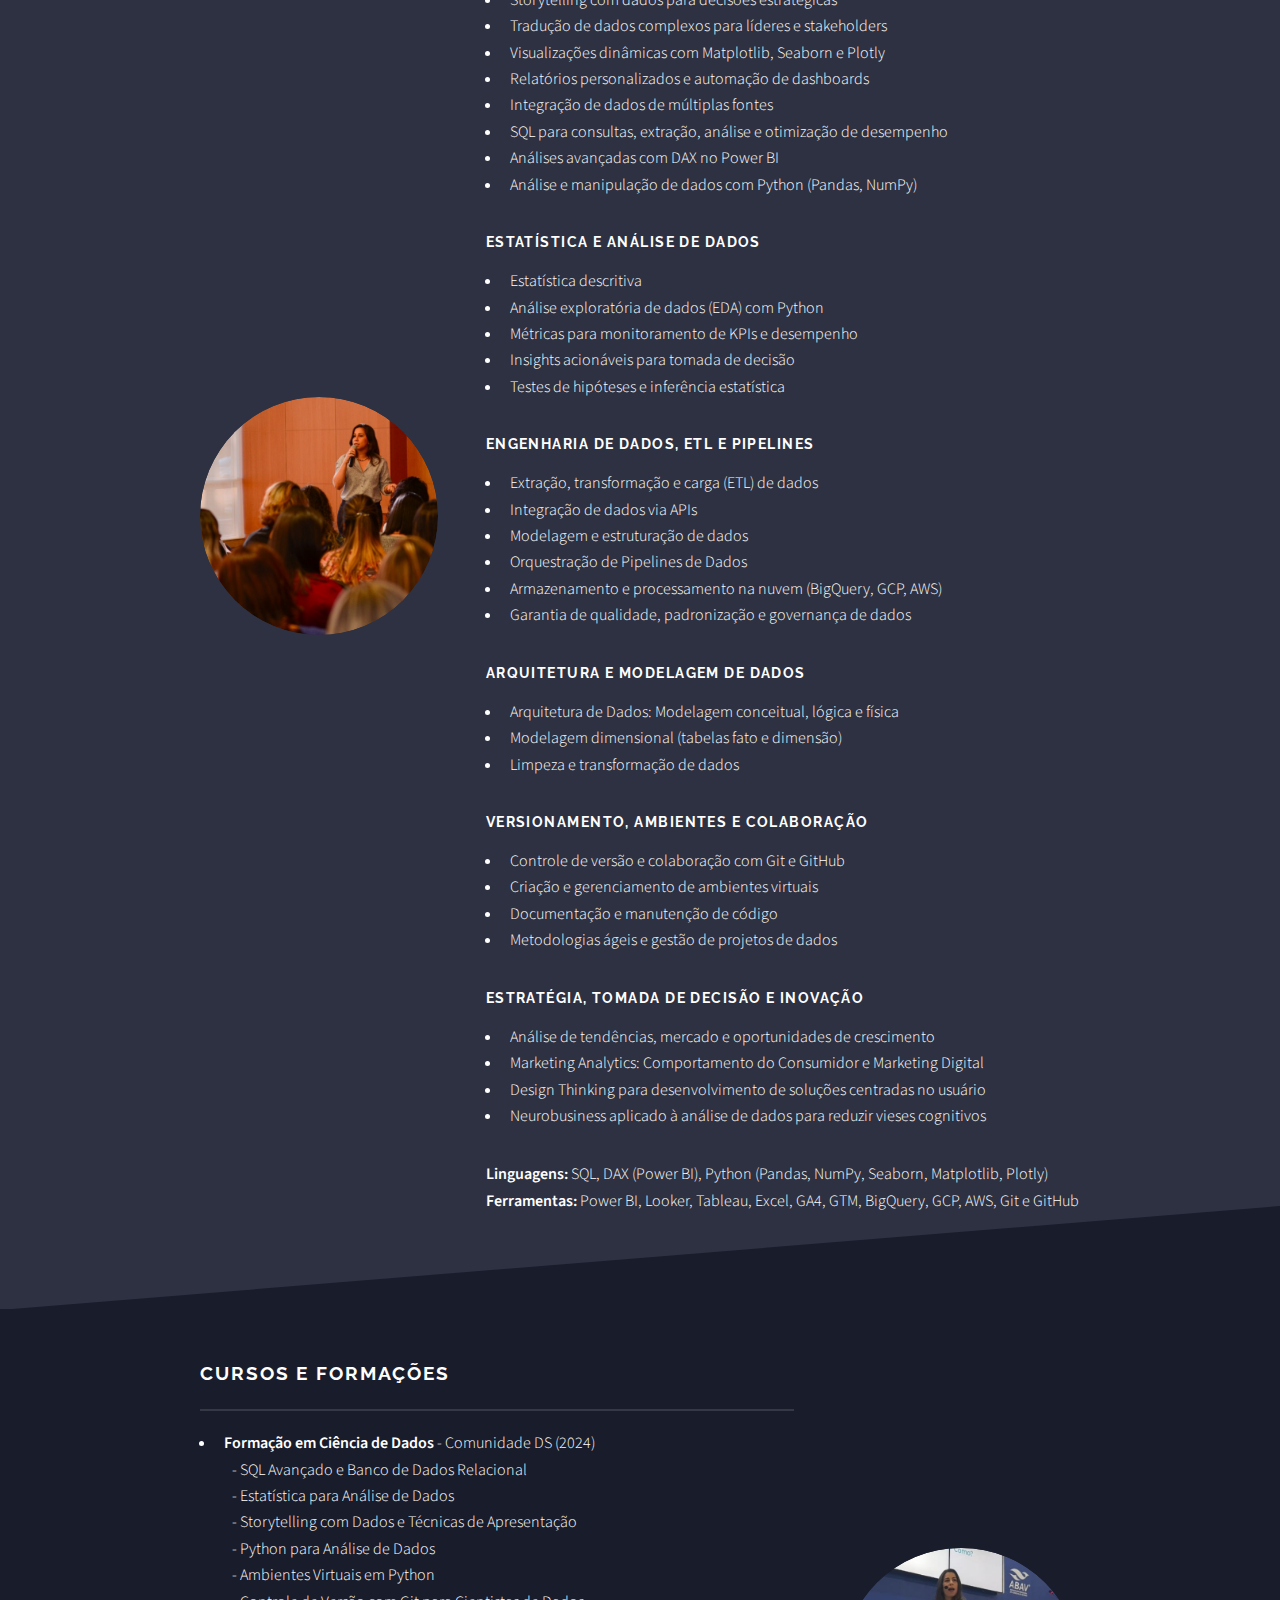
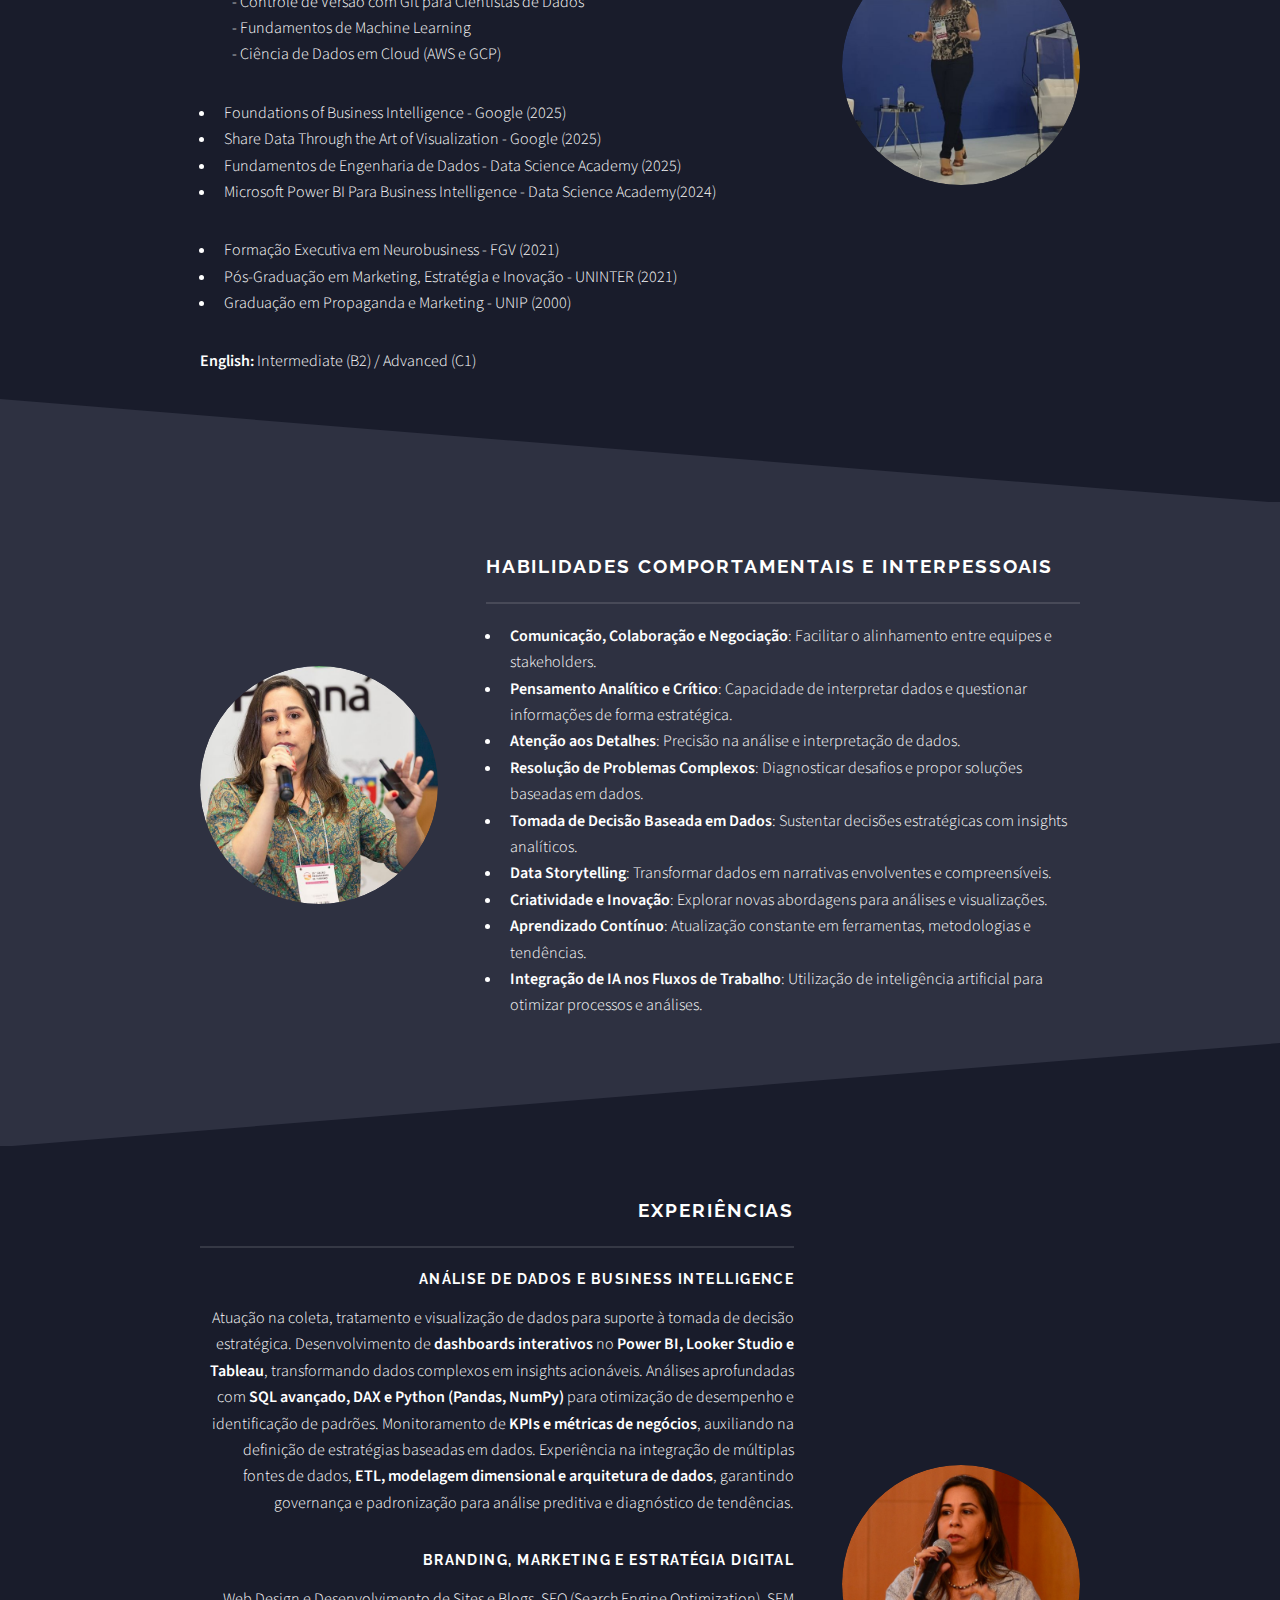
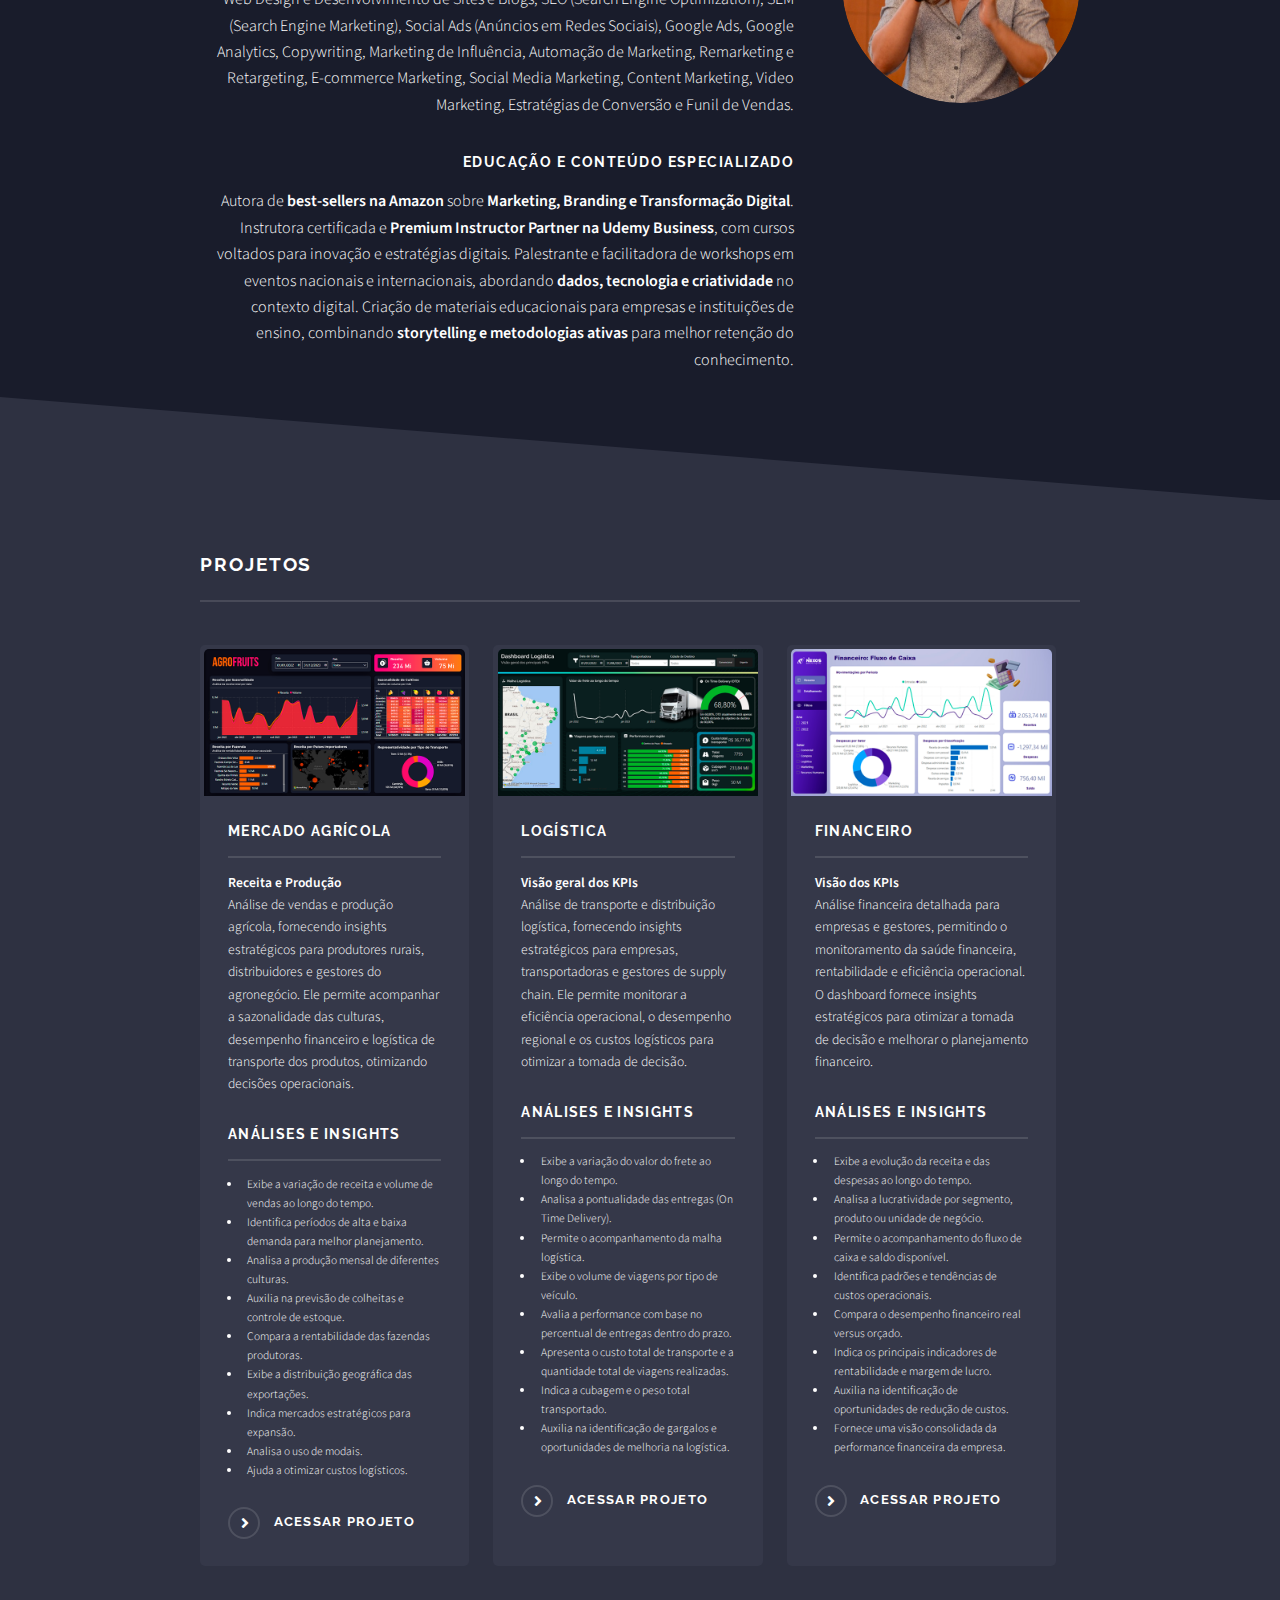
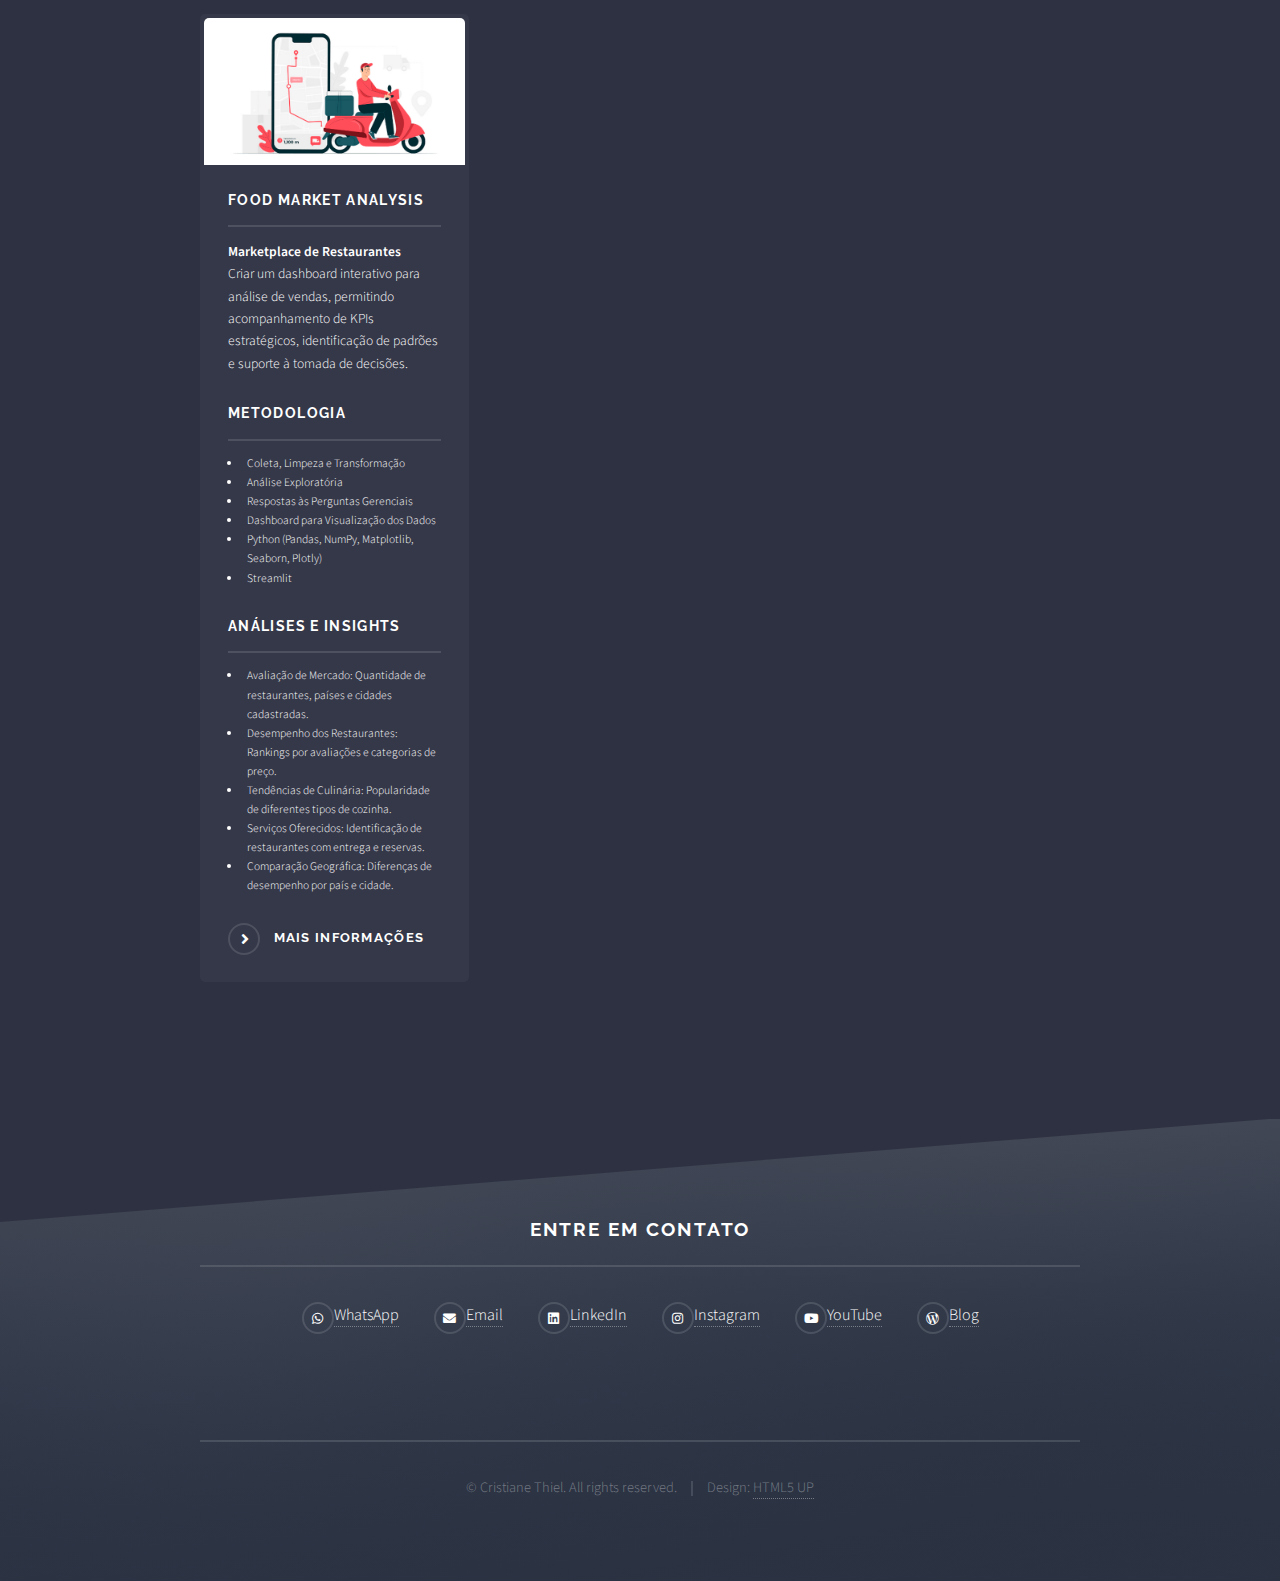
==== commit 8ee229e6: "Add files via upload" ====
--- a/index.html
+++ b/index.html
@@ -60,7 +60,7 @@
 						<!-- Two -->
 							<section id="two" class="wrapper alt spotlight style2">
 								<div class="inner">
-									<a href="#" class="image"><img src="images/foto-perfil-cristiane-thiel-palestra-01.jpg" alt="" /></a>
+									<a href="#" class="image"><img src="images/foto-perfil-cristiane-thiel-03.png" alt="" /></a>
 									<div class="content">
 										<h2 class="major">Habilidades Técnicas</h2>
 										<h3>Business Intelligence e Data Visualization</h3>
@@ -132,14 +132,28 @@
 									<div class="content">
 										<h2 class="major" style="text-align:left;">Cursos e Formações</h2>
 										<ul>
-											<li style="text-align:left;">2025 - Foundations of Business Intelligence (Google Coursera)</li>
-											<li style="text-align:left;">2025 - Share Data Through the Art of Visualization (Google Coursera)</li>
-											<li style="text-align:left;">2024 - Formação em Ciência de Dados (Comunidade DS)</li>
-											<li style="text-align:left;">2024 - Fundamentos de Engenharia de Dados (Data Science Academy)</li>
-											<li style="text-align:left;">2024 - Microsoft Power BI Para Business Intelligence (Data Science Academy)</li>
-											<li style="text-align:left;">2021 - Formação Executiva em Neurobusiness (FGV)</li>
-											<li style="text-align:left;">2021 - Pós-Graduação em Marketing, Estratégia e Inovação (UNINTER)</li>
-											<li style="text-align:left;">2000 - Graduação em Propaganda e Marketing (UNIP)</li>
+											<li style="text-align:left;"><strong>Formação em Ciência de Dados</strong> - Comunidade DS (2024)
+												<ul style="list-style-type: none;padding-left: 0;">	
+													<li>- SQL Avançado e Banco de Dados Relacional</li>
+													<li>- Estatística para Análise de Dados</li>
+													<li>- Storytelling com Dados e Técnicas de Apresentação</li>
+													<li>- Python para Análise de Dados</li>
+													<li>- Ambientes Virtuais em Python</li>
+													<li>- Controle de Versão com Git para Cientistas de Dados</li>
+													<li>- Fundamentos de Machine Learning</li>
+													<li>- Ciência de Dados em Cloud (AWS e GCP)</li>
+												</ul>
+										</ul>
+										<ul>
+											<li style="text-align:left;">Foundations of Business Intelligence - Google (2025)</li>
+											<li style="text-align:left;">Share Data Through the Art of Visualization - Google (2025)</li>
+											<li style="text-align:left;">Fundamentos de Engenharia de Dados - Data Science Academy (2025)</li>
+											<li style="text-align:left;">Microsoft Power BI Para Business Intelligence - Data Science Academy(2024)</li>
+										</ul>
+										<ul>
+											<li style="text-align:left;">Formação Executiva em Neurobusiness - FGV (2021)</li>
+											<li style="text-align:left;">Pós-Graduação em Marketing, Estratégia e Inovação - UNINTER (2021)</li>
+											<li style="text-align:left;">Graduação em Propaganda e Marketing - UNIP (2000)</li>
 										</ul>
 
 									<p style="text-align:left;"><strong>English:</strong> Intermediate (B2) / Advanced (C1)</p>
@@ -173,7 +187,7 @@
 					<!-- Three -->
 						<section id="three" class="wrapper spotlight style3">
 							<div class="inner">
-								<a href="#" class="image"><img src="images/foto-perfil-cristiane-thiel-palestra-02.jpg" alt="" /></a>
+								<a href="#" class="image"><img src="images/foto-perfil-cristiane-thiel-04.png" alt="" /></a>
 								<div class="content">
 									<h2 class="major">Experiências</h2>
 									<h3>Análise de Dados e Business Intelligence</h3>
@@ -194,9 +208,9 @@
 									<section class="features">
 										<article>
 											<a href="https://app.powerbi.com/view?r=eyJrIjoiZWNkMDhlMDItMjI4NC00MzE1LWI3NGItZThiMTk3OWQ3YjE1IiwidCI6IjVhOGViYWRmLTdlNDQtNDYzZi04OTdiLThkYzhiODcwZDAyZiJ9" target="_blank" class="image"><img src="images/agrofruit.png" alt="" /></a>
-											<h3 class="major">AgroFruits</h3>
+											<h3 class="major">Mercado Agrícola</h3>
 											<p><strong>Receita e Produção</strong>
-											<br>Análise de vendas e produção agrícola, fornecendo insights estratégicos para produtores rurais, distribuidores e gestores do agronegócio. Ele permite acompanhar a sazonalidade das culturas, desempenho financeiro e logística de transporte dos produtos.</p>
+											<br>Análise de vendas e produção agrícola, fornecendo insights estratégicos para produtores rurais, distribuidores e gestores do agronegócio. Ele permite acompanhar a sazonalidade das culturas, desempenho financeiro e logística de transporte dos produtos, otimizando decisões operacionais.</p>
 											<h4 class="major">Análises e Insights</h4>
 											<ul>
 												<li>Exibe a variação de receita e volume de vendas ao longo do tempo.</li>
@@ -204,10 +218,9 @@
 												<li>Analisa a produção mensal de diferentes culturas.</li>
 												<li>Auxilia na previsão de colheitas e controle de estoque.</li>
 												<li>Compara a rentabilidade das fazendas produtoras.</li>
-												<li>Identifica as mais lucrativas e as que precisam de ajustes.</li>
 												<li>Exibe a distribuição geográfica das exportações.</li>
 												<li>Indica mercados estratégicos para expansão.</li>
-												<li>Analisa o uso de modais (caminhão, trem, avião, navio).</li>
+												<li>Analisa o uso de modais.</li>
 												<li>Ajuda a otimizar custos logísticos.</li>
 												</ul>
 											</ul>
@@ -216,28 +229,62 @@
 										<article>
 											<a href="https://app.powerbi.com/view?r=eyJrIjoiZDRmYzk2MjUtMmQ5NC00MGVkLWExMWYtN2JjMzhmMjY5ZDZiIiwidCI6IjVhOGViYWRmLTdlNDQtNDYzZi04OTdiLThkYzhiODcwZDAyZiJ9" target="_blank" class="image"><img src="images/logistica.png" alt="" /></a>
 											<h3 class="major">Logística</h3>
-											<p><strong>Objetivo:</strong> Criar um dashboard para análise financeira, permitindo monitoramento de receitas, despesas e indicadores de rentabilidade.</p>
-											<h4 class="major">Execução</h4>
-											<ul>
-												<li><strong>Power BI:</strong> Modelagem de dados, DAX e otimização de desempenho.</li>
-												<li><strong>ETL:</strong> Extração, transformação e limpeza de dados.</li>
-												<li><strong>Data Storytelling:</strong> Análises estratégicas e insights visuais.</li>
-												<li><strong>Métricas de Vendas:</strong> Faturamento, ticket médio e top produtos.</li>
+											<p><strong>Visão geral dos KPIs</strong>
+												<br>Análise de transporte e distribuição logística, fornecendo insights estratégicos para empresas, transportadoras e gestores de supply chain. Ele permite monitorar a eficiência operacional, o desempenho regional e os custos logísticos para otimizar a tomada de decisão.</p>
+											<h4 class="major">Análises e Insights</h4>
+											<ul>
+												<li>Exibe a variação do valor do frete ao longo do tempo.</li>
+												<li>Analisa a pontualidade das entregas (On Time Delivery).</li>
+												<li>Permite o acompanhamento da malha logística.</li>
+												<li>Exibe o volume de viagens por tipo de veículo.</li>
+												<li>Avalia a performance com base no percentual de entregas dentro do prazo.</li>
+												<li>Apresenta o custo total de transporte e a quantidade total de viagens realizadas.</li>
+												<li>Indica a cubagem e o peso total transportado.</li>
+												<li>Auxilia na identificação de gargalos e oportunidades de melhoria na logística.</li>
 											</ul>
 											<a href="https://app.powerbi.com/view?r=eyJrIjoiZDRmYzk2MjUtMmQ5NC00MGVkLWExMWYtN2JjMzhmMjY5ZDZiIiwidCI6IjVhOGViYWRmLTdlNDQtNDYzZi04OTdiLThkYzhiODcwZDAyZiJ9" class="special" target="_blank">Acessar Projeto</a>
 										</article>
 										<article>
-											<a href="https://app.powerbi.com/view?r=eyJrIjoiZWNkMDhlMDItMjI4NC00MzE1LWI3NGItZThiMTk3OWQ3YjE1IiwidCI6IjVhOGViYWRmLTdlNDQtNDYzZi04OTdiLThkYzhiODcwZDAyZiJ9" target="_blank" class="image"><img src="images/agrofruit.png" alt="" /></a>
-											<h3 class="major">Vendas</h3>
-											<p><strong>Objetivo:</strong> Criar um dashboard interativo para análise de vendas, permitindo acompanhamento de KPIs estratégicos, identificação de padrões e suporte à tomada de decisões.</p>
-											<h4 class="major">Execução</h4>
-											<ul>
-												<li><strong>Power BI:</strong> Modelagem de dados, DAX e otimização de desempenho.</li>
-												<li><strong>ETL:</strong> Extração, transformação e limpeza de dados.</li>
-												<li><strong>Data Storytelling:</strong> Análises estratégicas e insights visuais.</li>
-												<li><strong>Métricas de Vendas:</strong> Faturamento, ticket médio e top produtos.</li>
-											</ul>
-											<a href="https://app.powerbi.com/view?r=eyJrIjoiZWNkMDhlMDItMjI4NC00MzE1LWI3NGItZThiMTk3OWQ3YjE1IiwidCI6IjVhOGViYWRmLTdlNDQtNDYzZi04OTdiLThkYzhiODcwZDAyZiJ9" class="special" target="_blank">Acessar Projeto</a>
+											<a href="https://app.powerbi.com/view?r=eyJrIjoiYjQ4ZjU1NWQtZDgxNC00NjhlLWI5N2YtZmQ2MThhYzBjMzEyIiwidCI6IjVhOGViYWRmLTdlNDQtNDYzZi04OTdiLThkYzhiODcwZDAyZiJ9&pageName=7776892a928b8001b74c" target="_blank" class="image"><img src="images/financeiro.png" alt="" /></a>
+											<h3 class="major">Financeiro</h3>
+											<p><strong>Visão dos KPIs</strong>
+												<br>Análise financeira detalhada para empresas e gestores, permitindo o monitoramento da saúde financeira, rentabilidade e eficiência operacional. O dashboard fornece insights estratégicos para otimizar a tomada de decisão e melhorar o planejamento financeiro.</p>
+											<h4 class="major">Análises e Insights</h4>
+											<ul>
+												<li>Exibe a evolução da receita e das despesas ao longo do tempo.</li>
+												<li>Analisa a lucratividade por segmento, produto ou unidade de negócio.</li>
+												<li>Permite o acompanhamento do fluxo de caixa e saldo disponível.</li>
+												<li>Identifica padrões e tendências de custos operacionais.</li>
+												<li>Compara o desempenho financeiro real versus orçado.</li>
+												<li>Indica os principais indicadores de rentabilidade e margem de lucro.</li>
+												<li>Auxilia na identificação de oportunidades de redução de custos.</li>
+												<li>Fornece uma visão consolidada da performance financeira da empresa.</li>
+											</ul>
+											<a href="https://app.powerbi.com/view?r=eyJrIjoiYjQ4ZjU1NWQtZDgxNC00NjhlLWI5N2YtZmQ2MThhYzBjMzEyIiwidCI6IjVhOGViYWRmLTdlNDQtNDYzZi04OTdiLThkYzhiODcwZDAyZiJ9&pageName=7776892a928b8001b74c" class="special" target="_blank">Acessar Projeto</a>
+										</article>
+										<article>
+											<a href="marketplace-de-restaurantes.html" target="_blank" class="image"><img src="images/marketplace-de-restaurantes.png" alt="" /></a>
+											<h3 class="major">Food Market Analysis</h3>
+											<p><strong>Marketplace de Restaurantes</strong>
+												<br>Criar um dashboard interativo para análise de vendas, permitindo acompanhamento de KPIs estratégicos, identificação de padrões e suporte à tomada de decisões.</p>
+											<h4 class="major">Metodologia</h4>
+											<ul>
+												<li>Coleta, Limpeza e Transformação</li>
+												<li>Análise Exploratória</li>
+												<li>Respostas às Perguntas Gerenciais</li>
+												<li>Dashboard para Visualização dos Dados</li>
+												<li>Python (Pandas, NumPy, Matplotlib, Seaborn, Plotly)</li>
+												<li>Streamlit</li>
+											</ul>
+											<h4 class="major">Análises e Insights</h4>
+											<ul>
+												<li>Avaliação de Mercado: Quantidade de restaurantes, países e cidades cadastradas.</li>
+												<li>Desempenho dos Restaurantes: Rankings por avaliações e categorias de preço.</li>
+												<li>Tendências de Culinária: Popularidade de diferentes tipos de cozinha.</li>
+												<li>Serviços Oferecidos: Identificação de restaurantes com entrega e reservas.</li>
+												<li>Comparação Geográfica: Diferenças de desempenho por país e cidade.</li>
+											</ul>
+											<a href="marketplace-de-restaurantes.html" class="special" target="_blank">Mais Informações</a>
 										</article>						
 									</section>
 								</div>
--- a/assets/css/main.css
+++ b/assets/css/main.css
@@ -6,6 +6,10 @@
 	html5up.net | @ajlkn
 	Free for personal and commercial use under the CCA 3.0 license (html5up.net/license)
 */
+
+html {
+    translate: no;
+}
 
 html, body, div, span, applet, object,
 iframe, h1, h2, h3, h4, h5, h6, p, blockquote,
@@ -3566,7 +3570,7 @@
 /* Wrapper */
 
 	#wrapper > header {
-		padding: 11em 0 2.25em 0 ;
+		padding: 5em 0 1em 0 ;
 	}
 
 		#wrapper > header .inner {
@@ -3587,7 +3591,7 @@
 			font-weight: 200;
 			letter-spacing: 0.1em;
 			line-height: 2;
-			text-transform: uppercase;
+			/* text-transform: uppercase; */
 		}
 
 	@media screen and (max-width: 1280px) {
@@ -3643,7 +3647,7 @@
 
 	.wrapper {
 		background-color: #2e3141;
-		margin: 6.5em 0;
+		margin: 1em 0;
 		position: relative;
 	}
 
@@ -3698,7 +3702,7 @@
 		}
 
 		.wrapper .inner {
-			padding: 3em 0 1em 0 ;
+			padding: 3em 0 5em 0 ;
 			margin: 0 auto;
 			width: 55em;
 		}
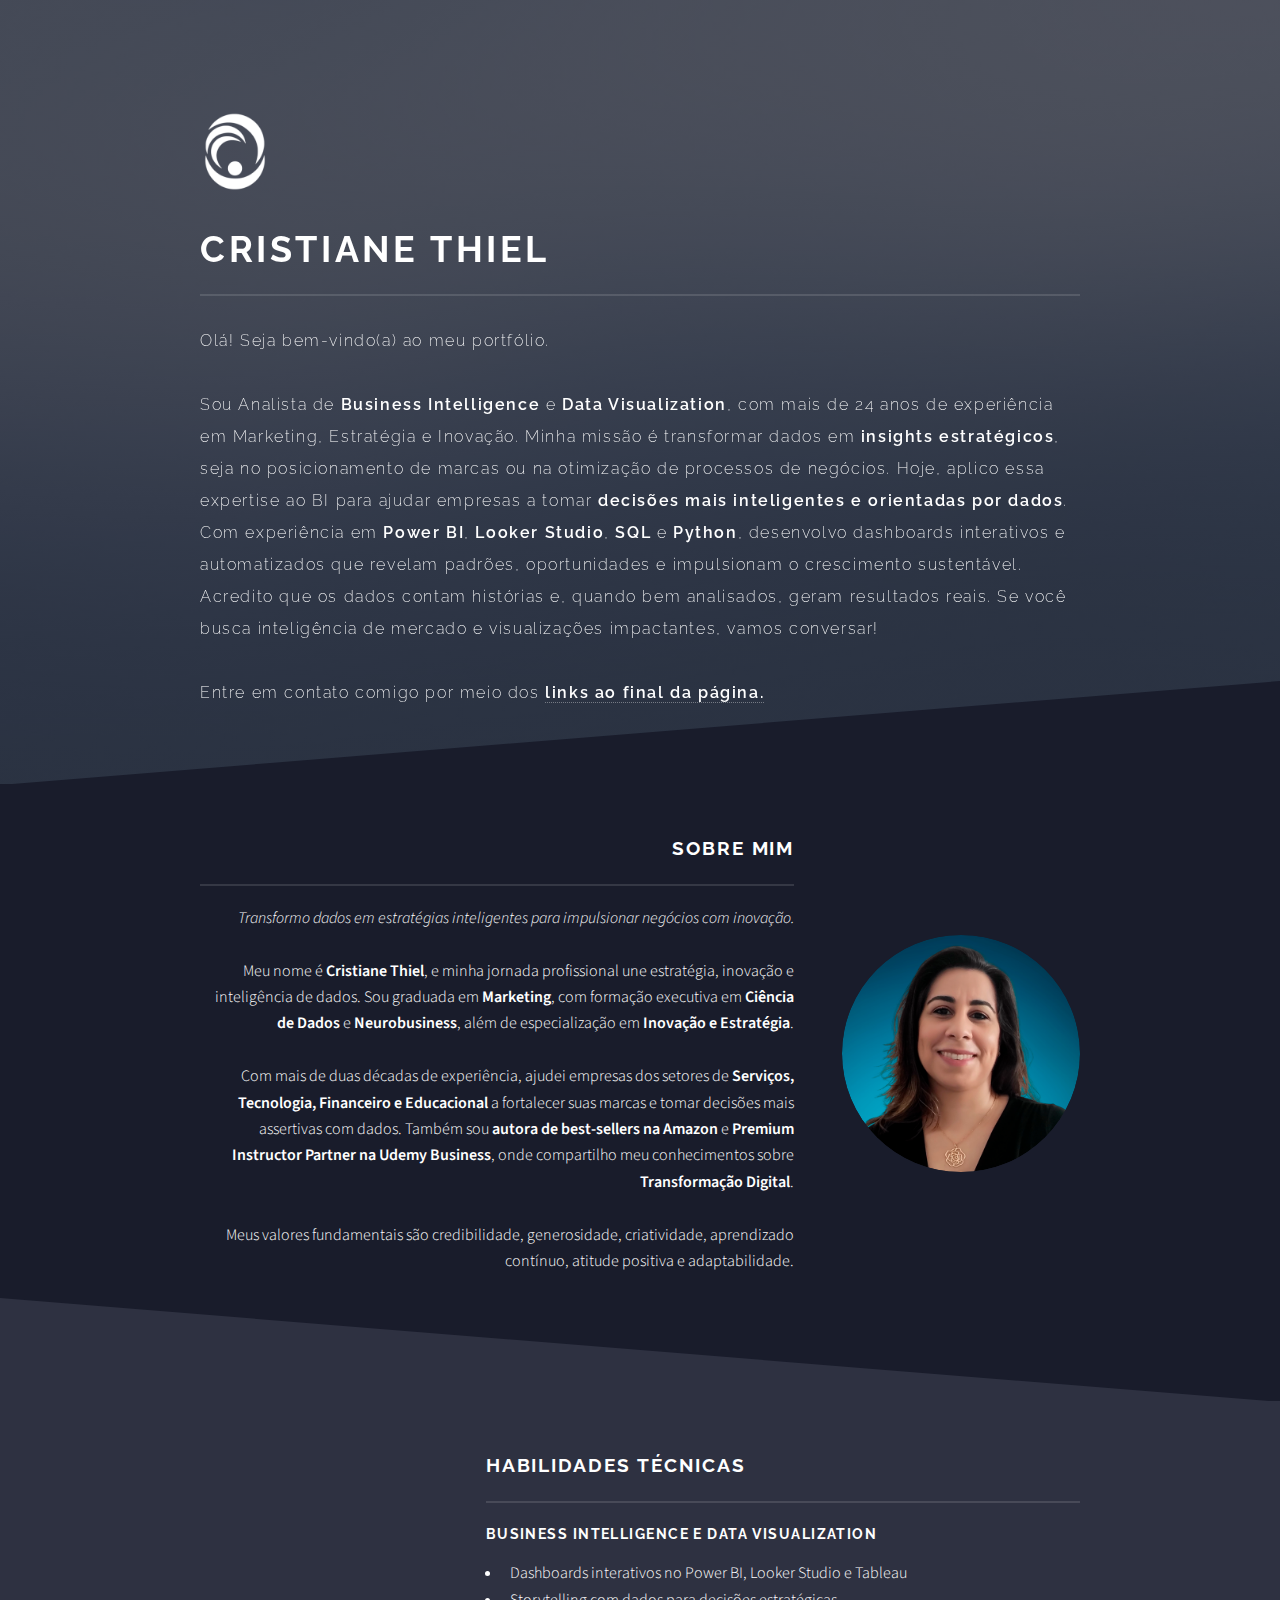
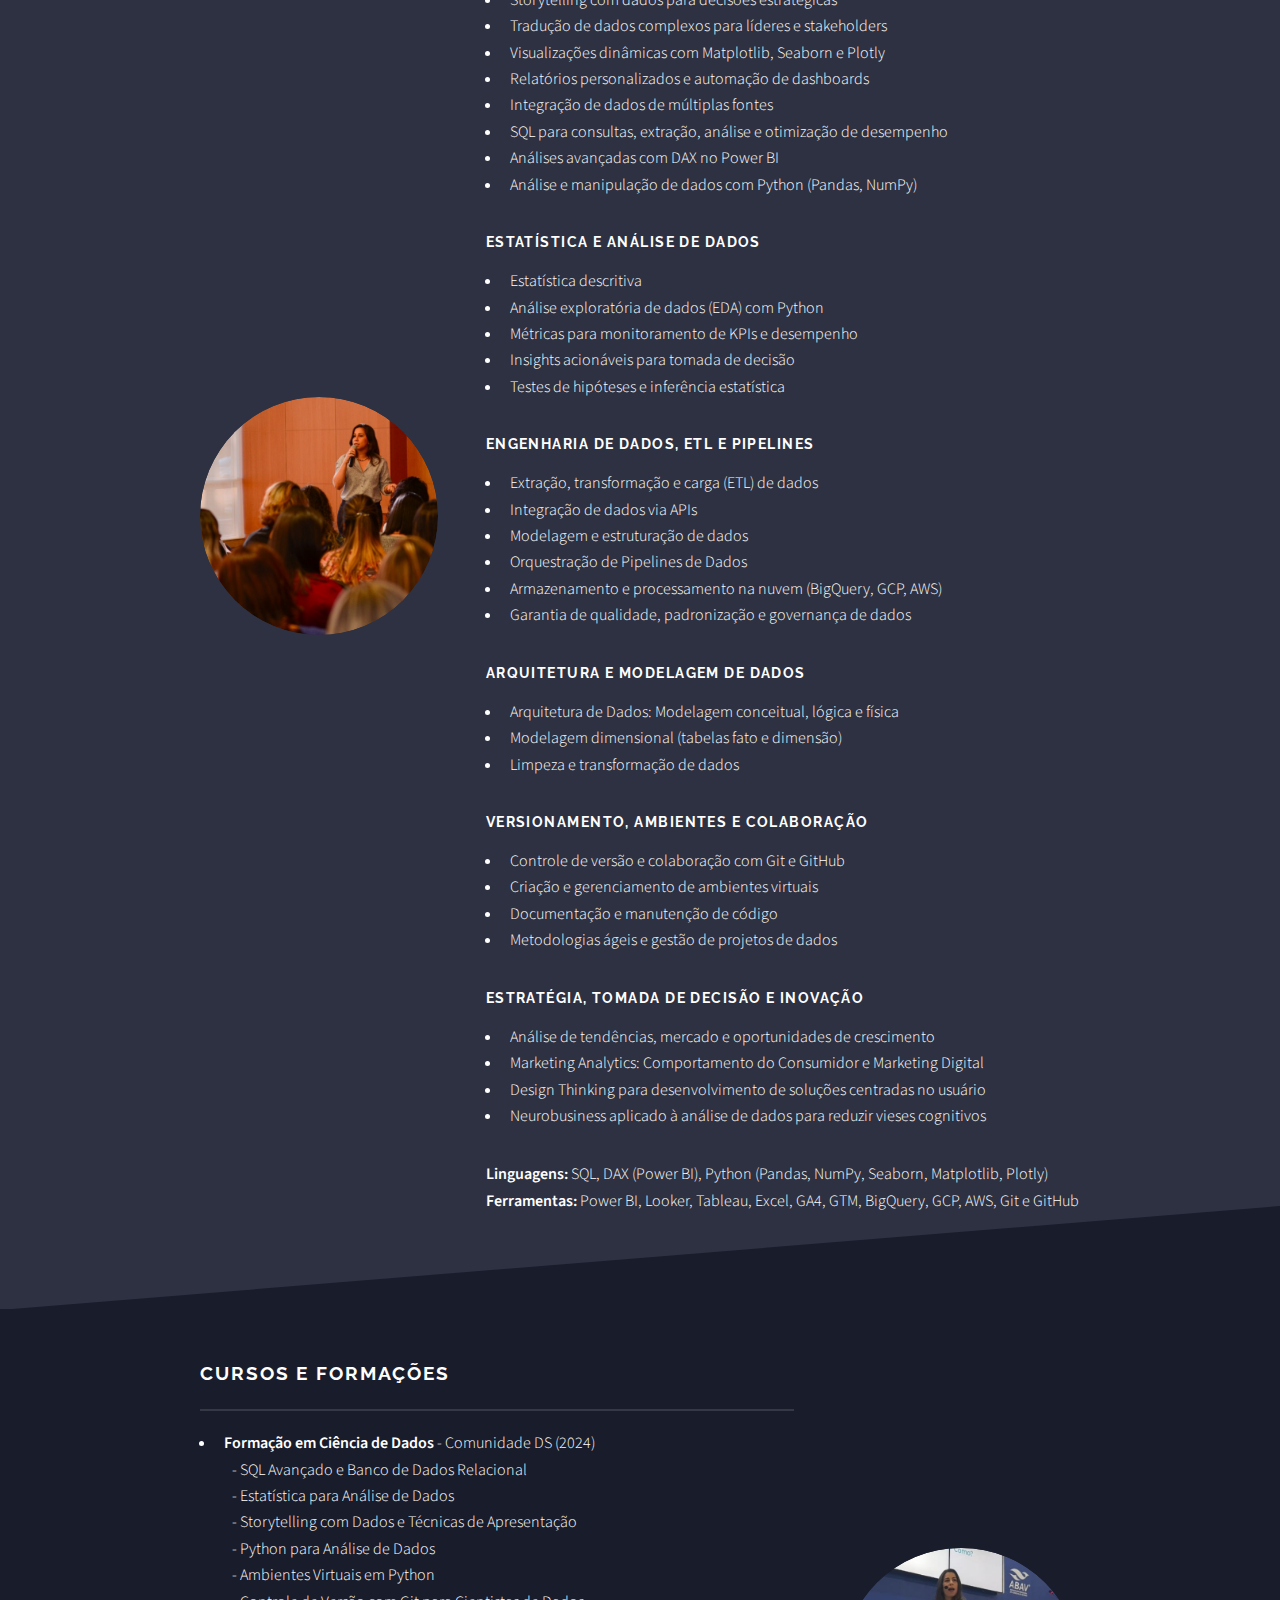
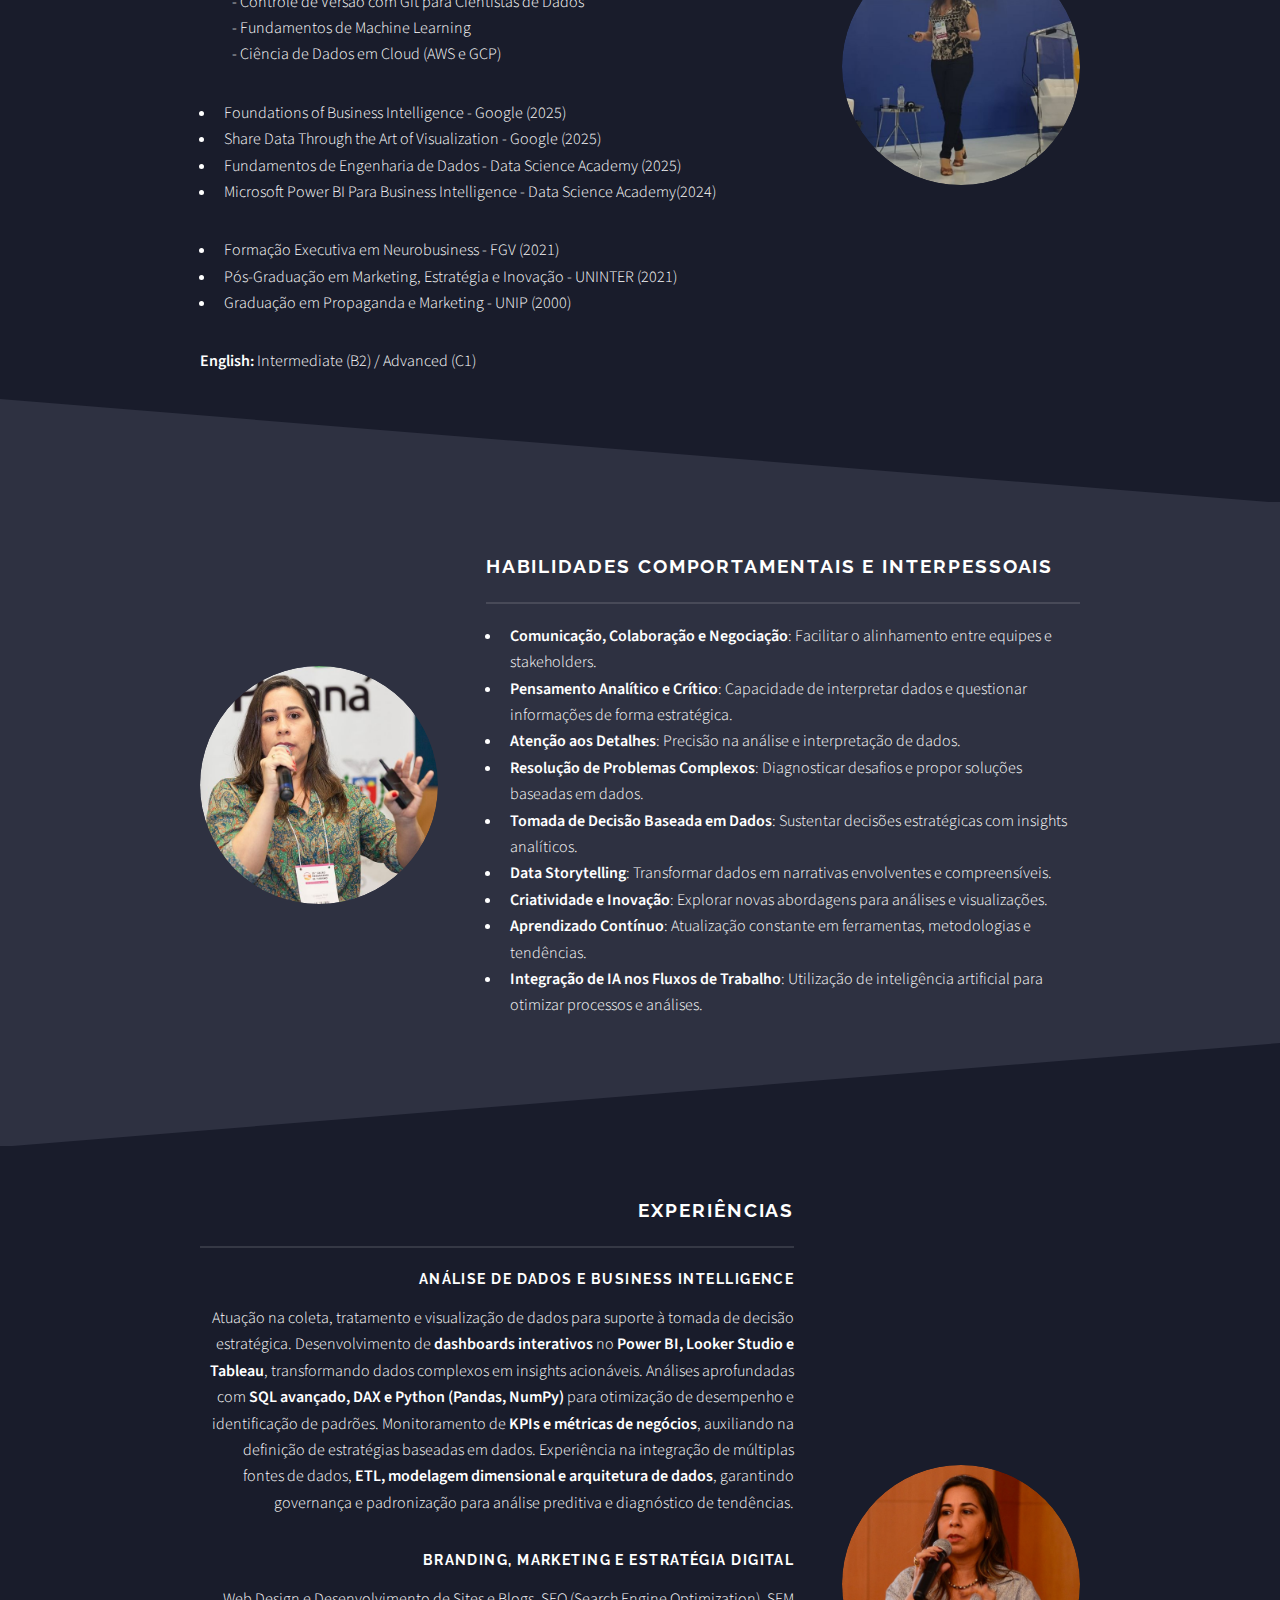
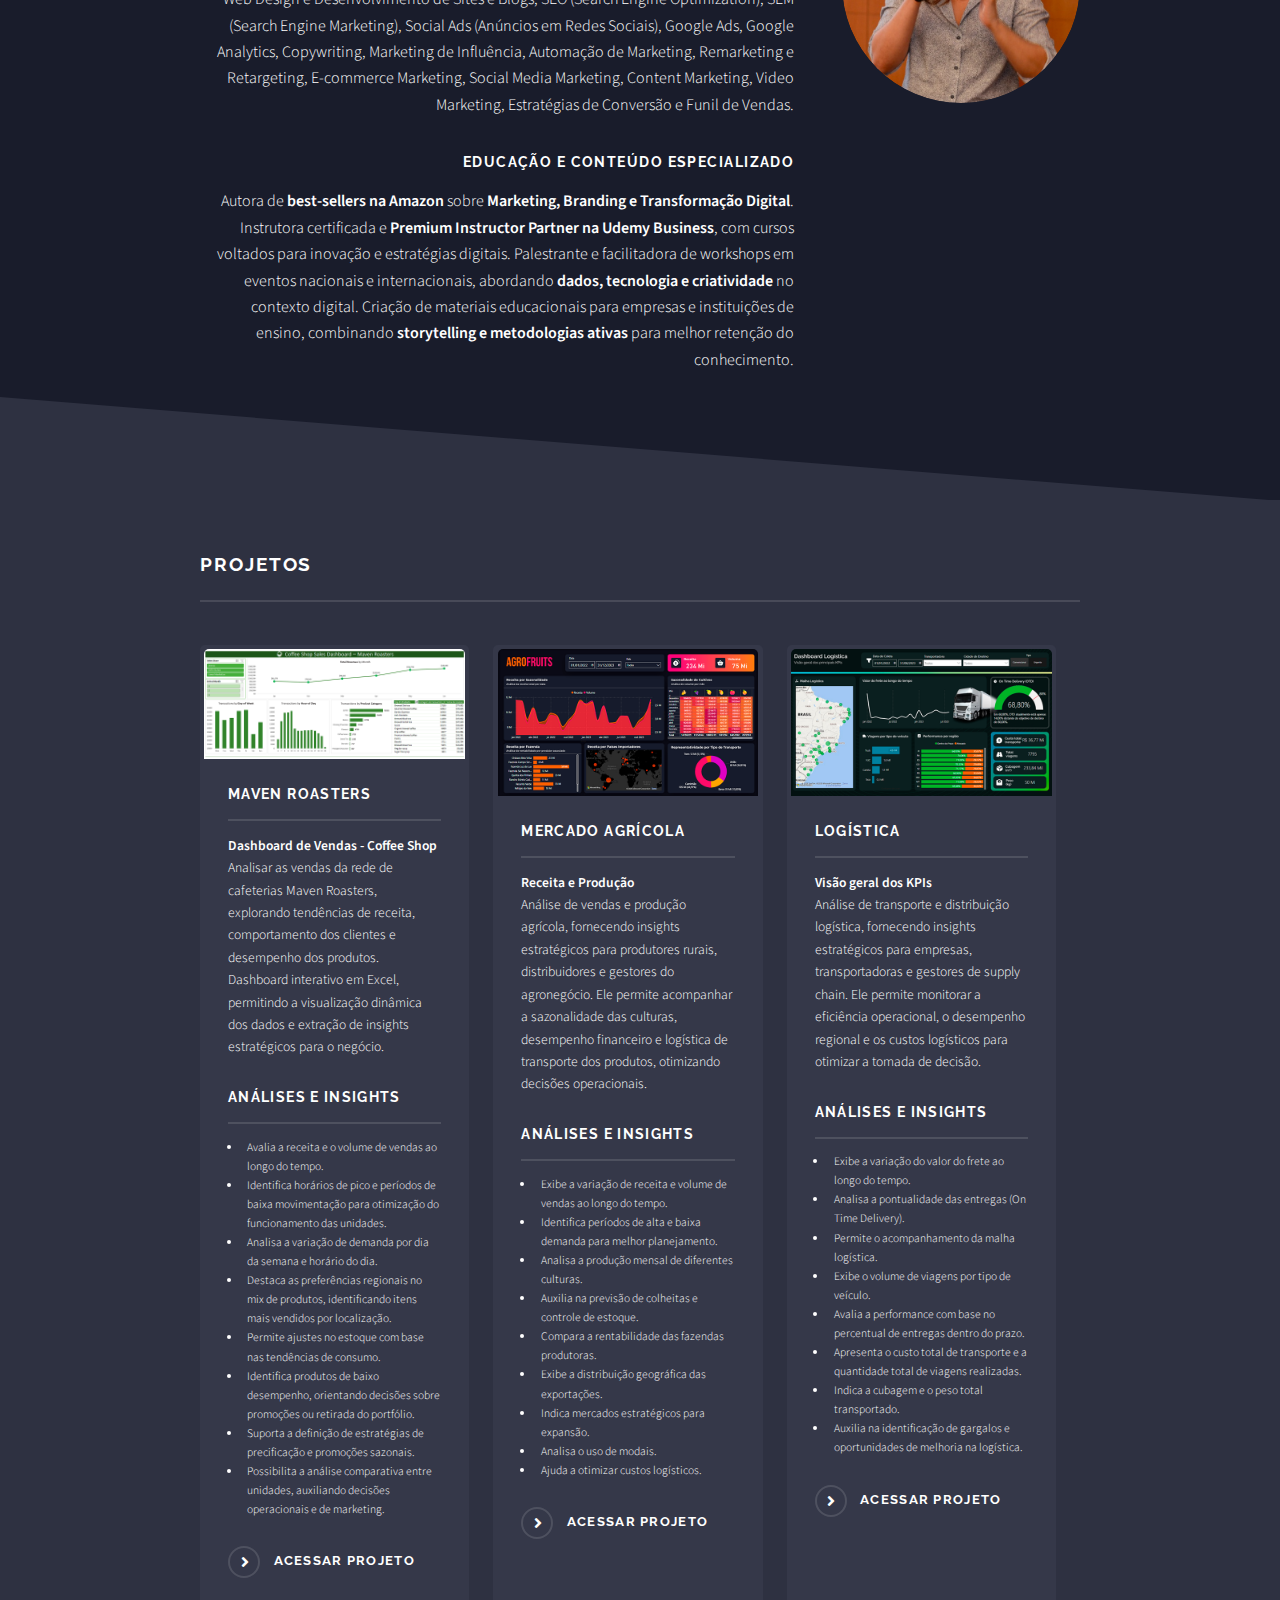
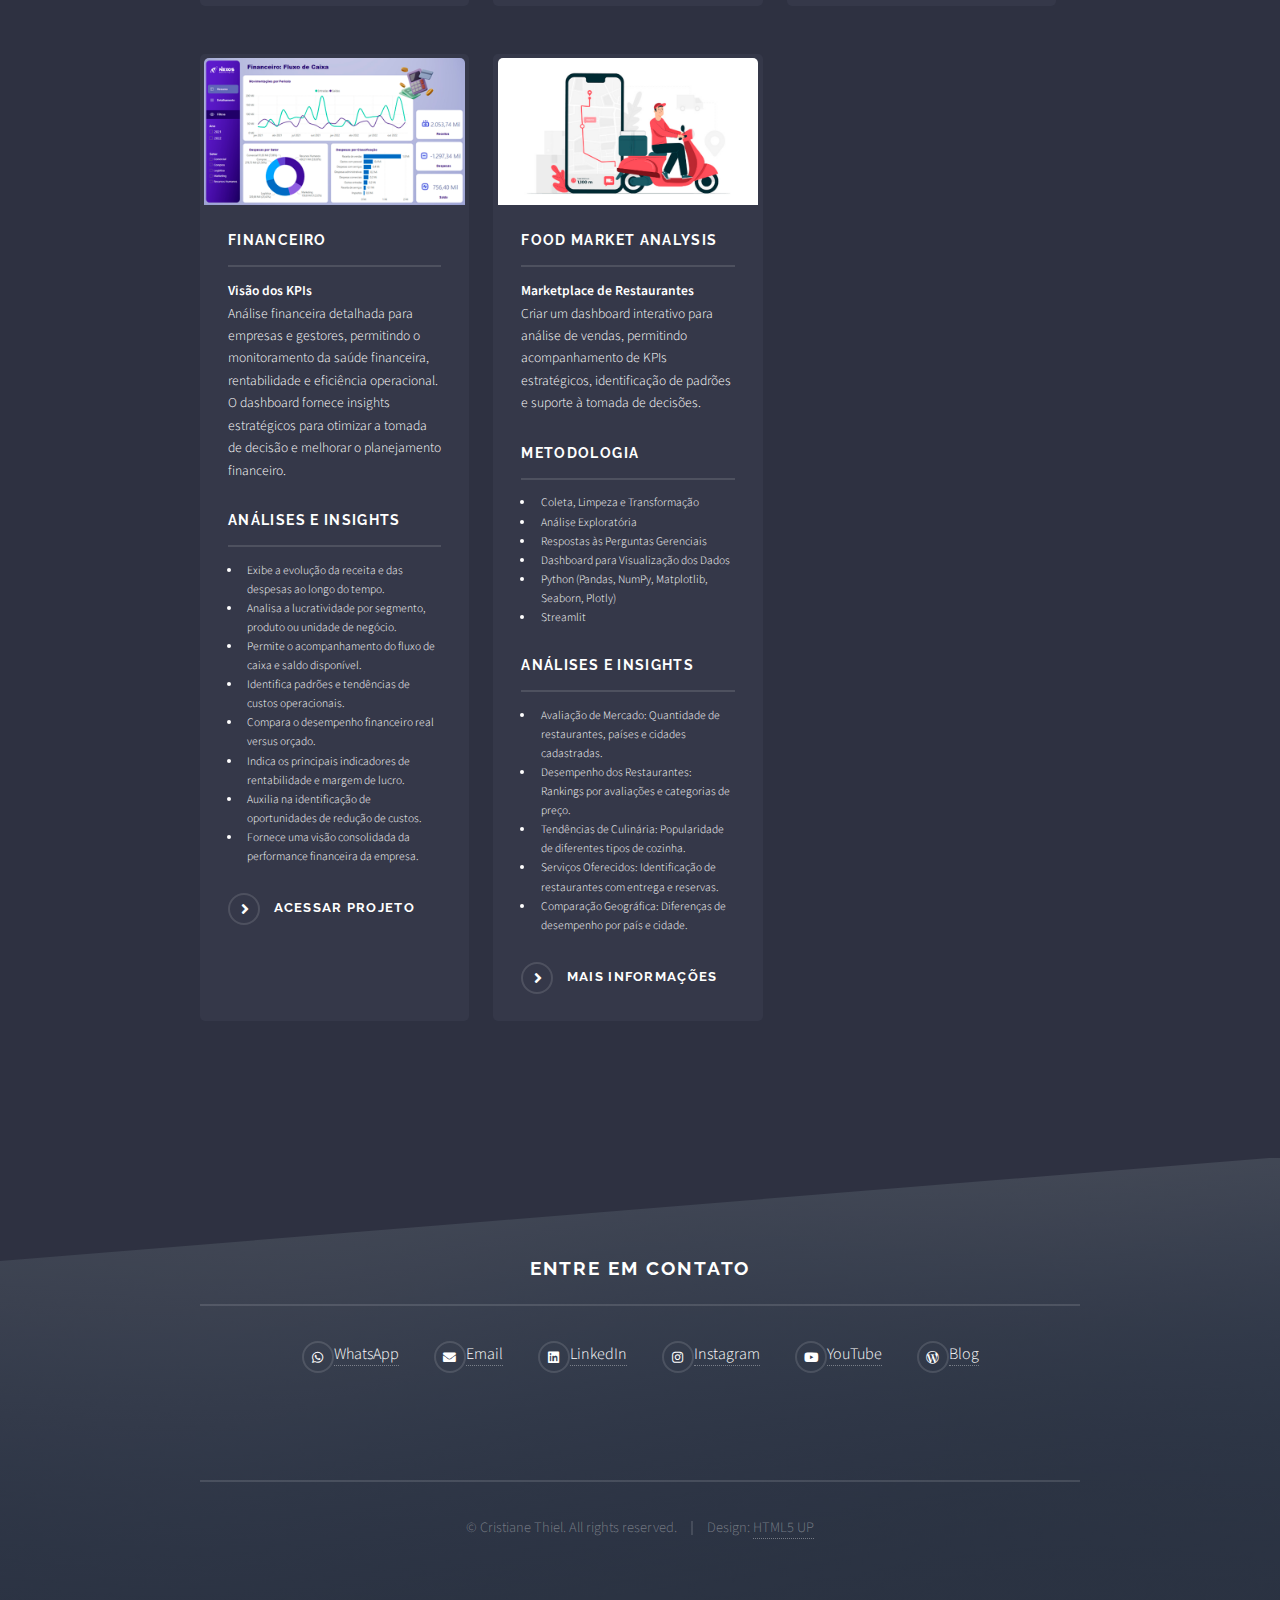
==== commit c50d8bdb: "Add files via upload" ====
--- a/index.html
+++ b/index.html
@@ -207,6 +207,25 @@
 									<h2 class="major">Projetos</h2>
 									<section class="features">
 										<article>
+											<a href="coffee-shop-maven-roasters-excel.html" target="_blank" class="image"><img src="images/coffee-shop-maven-roasters-excel.png" alt="" /></a>
+											<h3 class="major">Maven Roasters</h3>
+											<p><strong>Dashboard de Vendas - Coffee Shop</strong>
+											<br>Analisar as vendas da rede de cafeterias Maven Roasters, explorando tendências de receita, comportamento dos clientes e desempenho dos produtos. Dashboard interativo em Excel, permitindo a visualização dinâmica dos dados e extração de insights estratégicos para o negócio.
+										</p>
+											<h4 class="major">Análises e Insights</h4>
+											<ul>
+												<li>Avalia a receita e o volume de vendas ao longo do tempo.</li>
+												<li>Identifica horários de pico e períodos de baixa movimentação para otimização do funcionamento das unidades.</li>
+												<li>Analisa a variação de demanda por dia da semana e horário do dia.</li>
+												<li>Destaca as preferências regionais no mix de produtos, identificando itens mais vendidos por localização.</li>
+												<li>Permite ajustes no estoque com base nas tendências de consumo.</li>
+												<li>Identifica produtos de baixo desempenho, orientando decisões sobre promoções ou retirada do portfólio.</li>
+												<li>Suporta a definição de estratégias de precificação e promoções sazonais.</li>
+												<li>Possibilita a análise comparativa entre unidades, auxiliando decisões operacionais e de marketing.</li>
+											</ul>											
+											<a href="coffee-shop-maven-roasters-excel.html" class="special" target="_blank">Acessar Projeto</a>
+										</article>
+										<article>
 											<a href="https://app.powerbi.com/view?r=eyJrIjoiZWNkMDhlMDItMjI4NC00MzE1LWI3NGItZThiMTk3OWQ3YjE1IiwidCI6IjVhOGViYWRmLTdlNDQtNDYzZi04OTdiLThkYzhiODcwZDAyZiJ9" target="_blank" class="image"><img src="images/agrofruit.png" alt="" /></a>
 											<h3 class="major">Mercado Agrícola</h3>
 											<p><strong>Receita e Produção</strong>
@@ -223,7 +242,6 @@
 												<li>Analisa o uso de modais.</li>
 												<li>Ajuda a otimizar custos logísticos.</li>
 												</ul>
-											</ul>
 											<a href="https://app.powerbi.com/view?r=eyJrIjoiZWNkMDhlMDItMjI4NC00MzE1LWI3NGItZThiMTk3OWQ3YjE1IiwidCI6IjVhOGViYWRmLTdlNDQtNDYzZi04OTdiLThkYzhiODcwZDAyZiJ9" class="special" target="_blank">Acessar Projeto</a>
 										</article>
 										<article>
